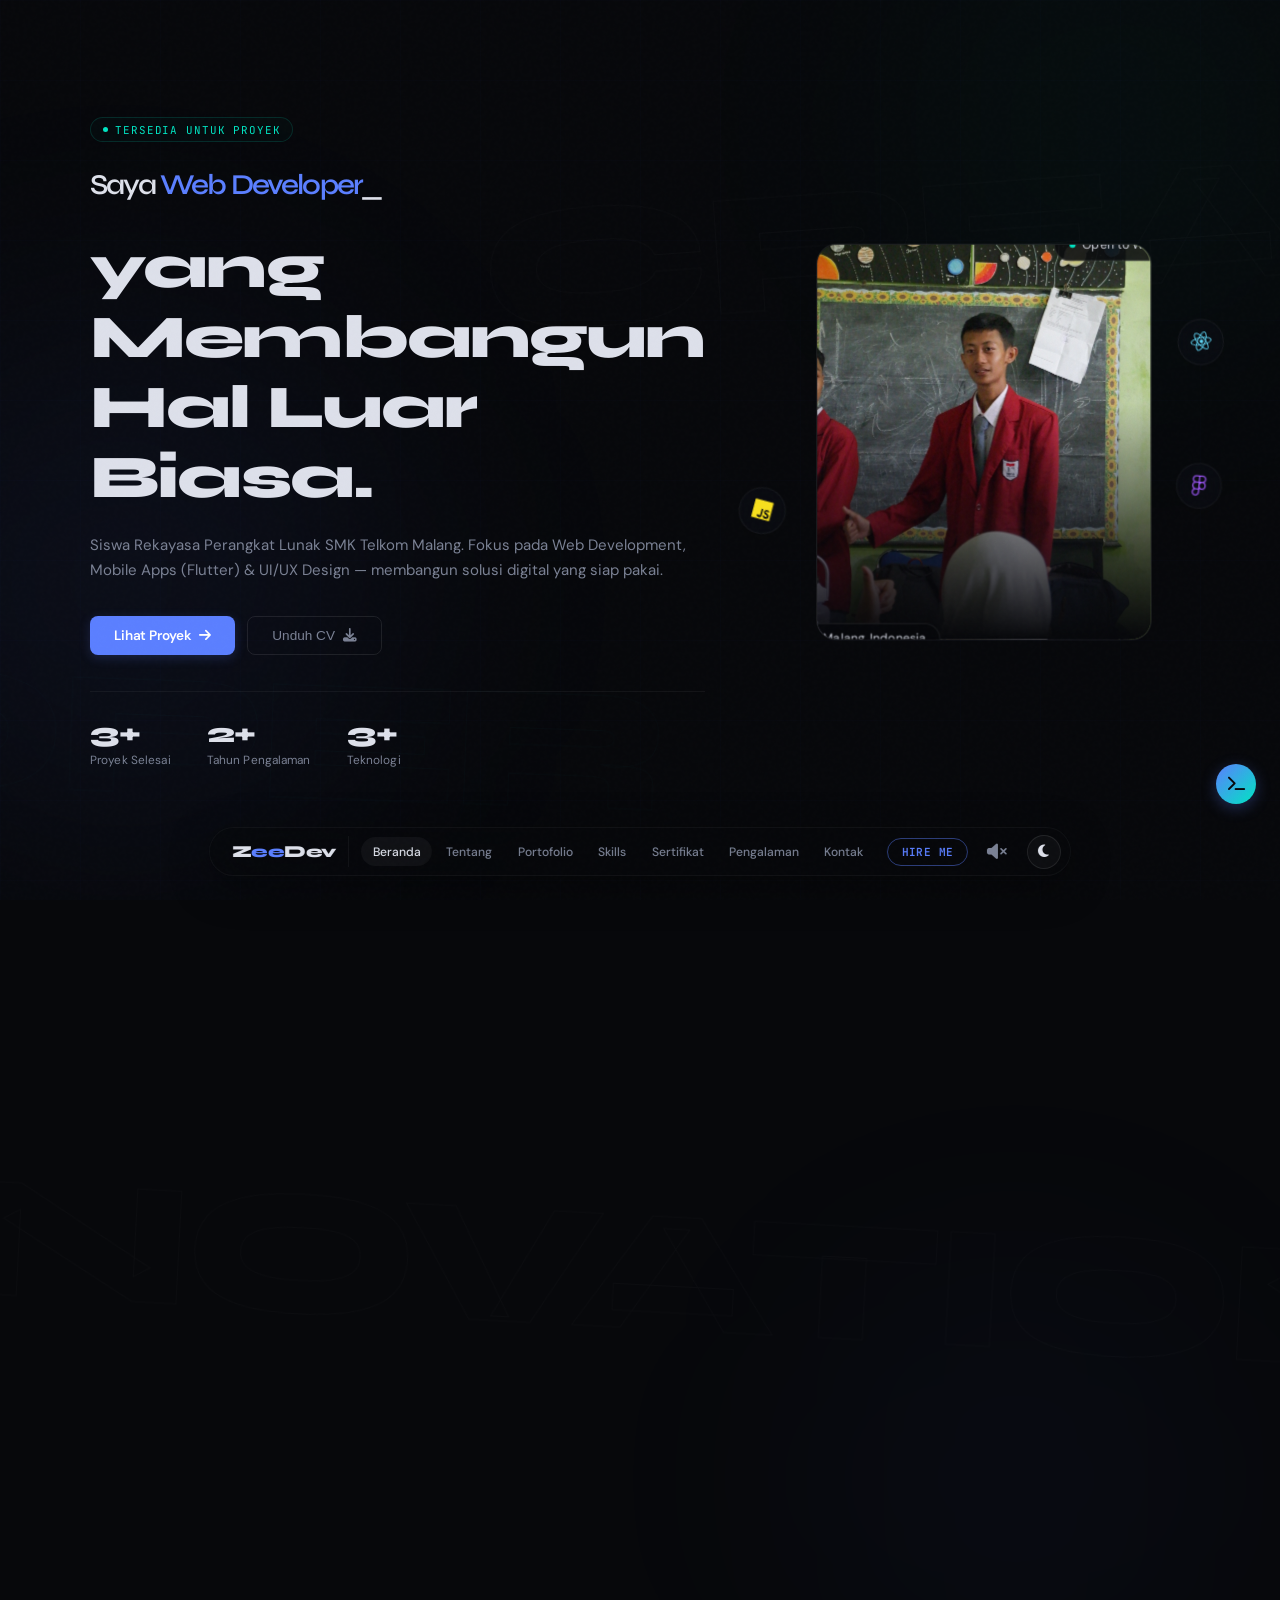
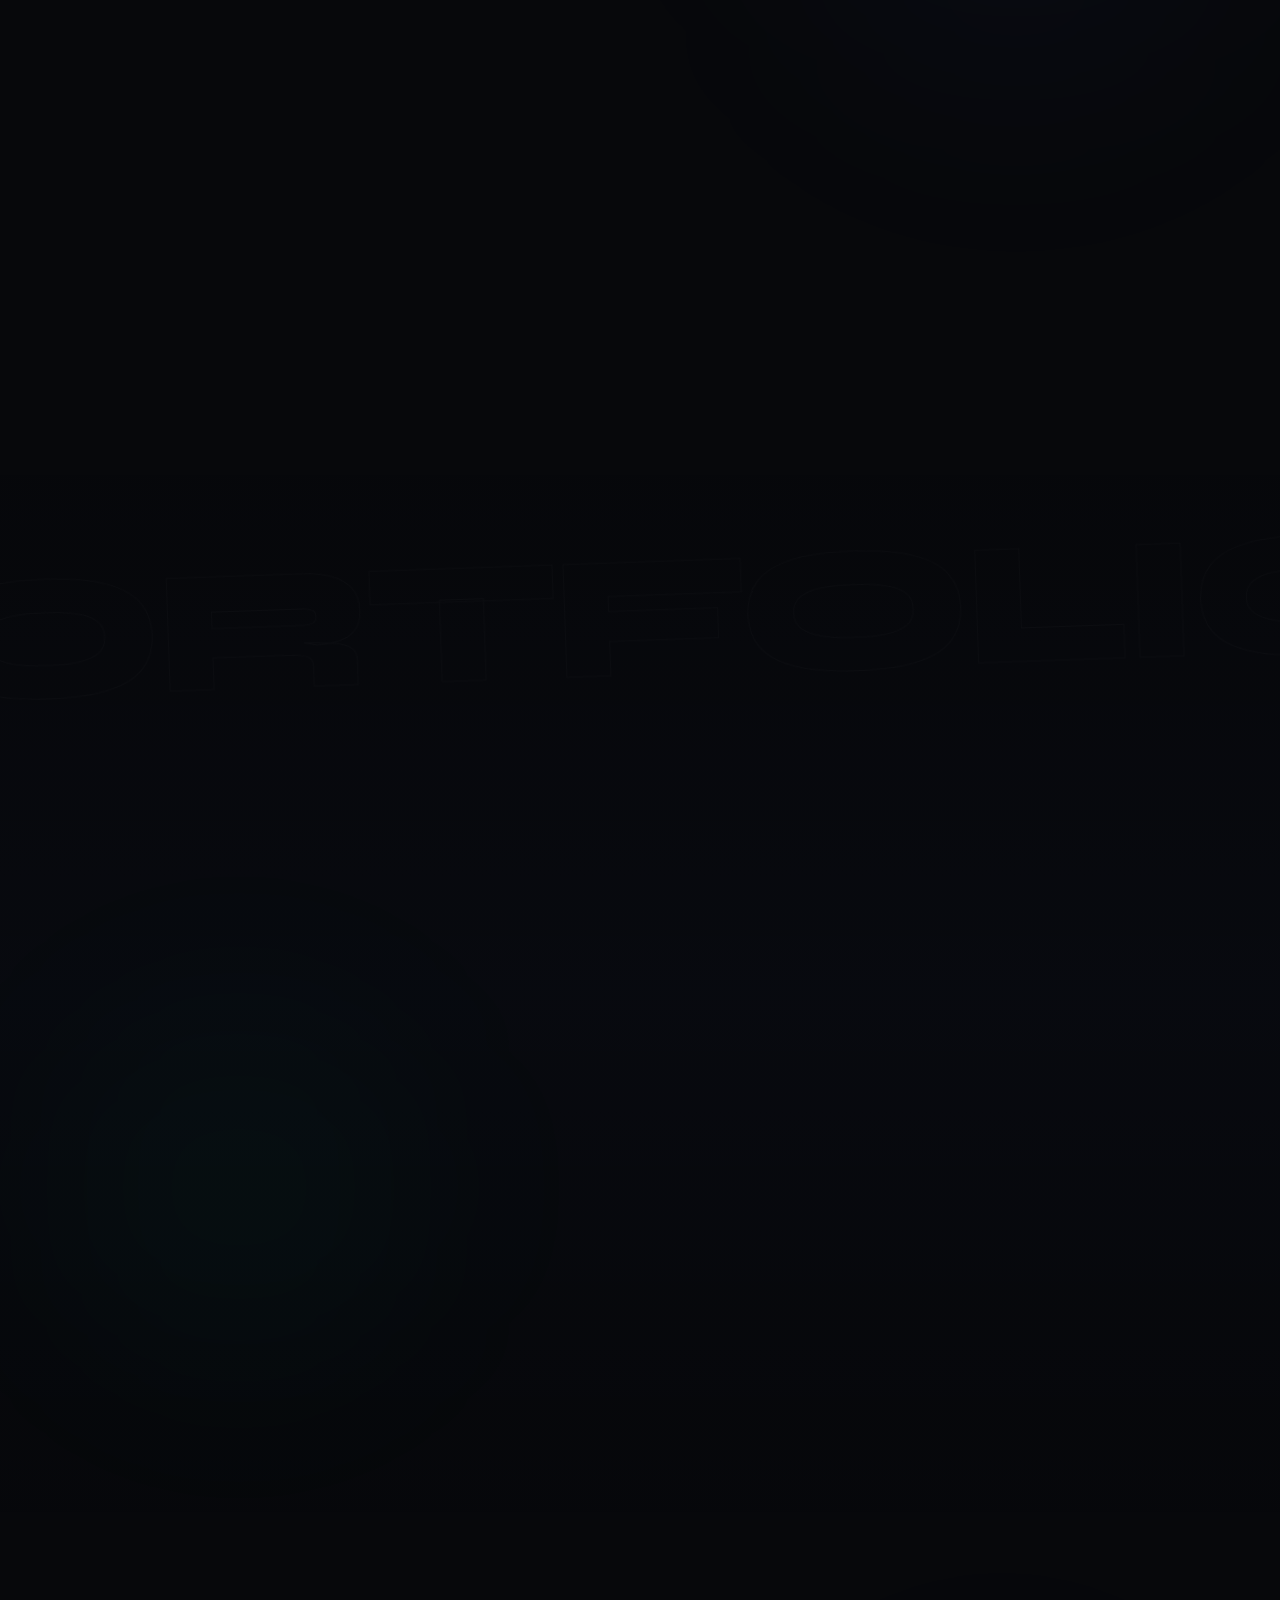
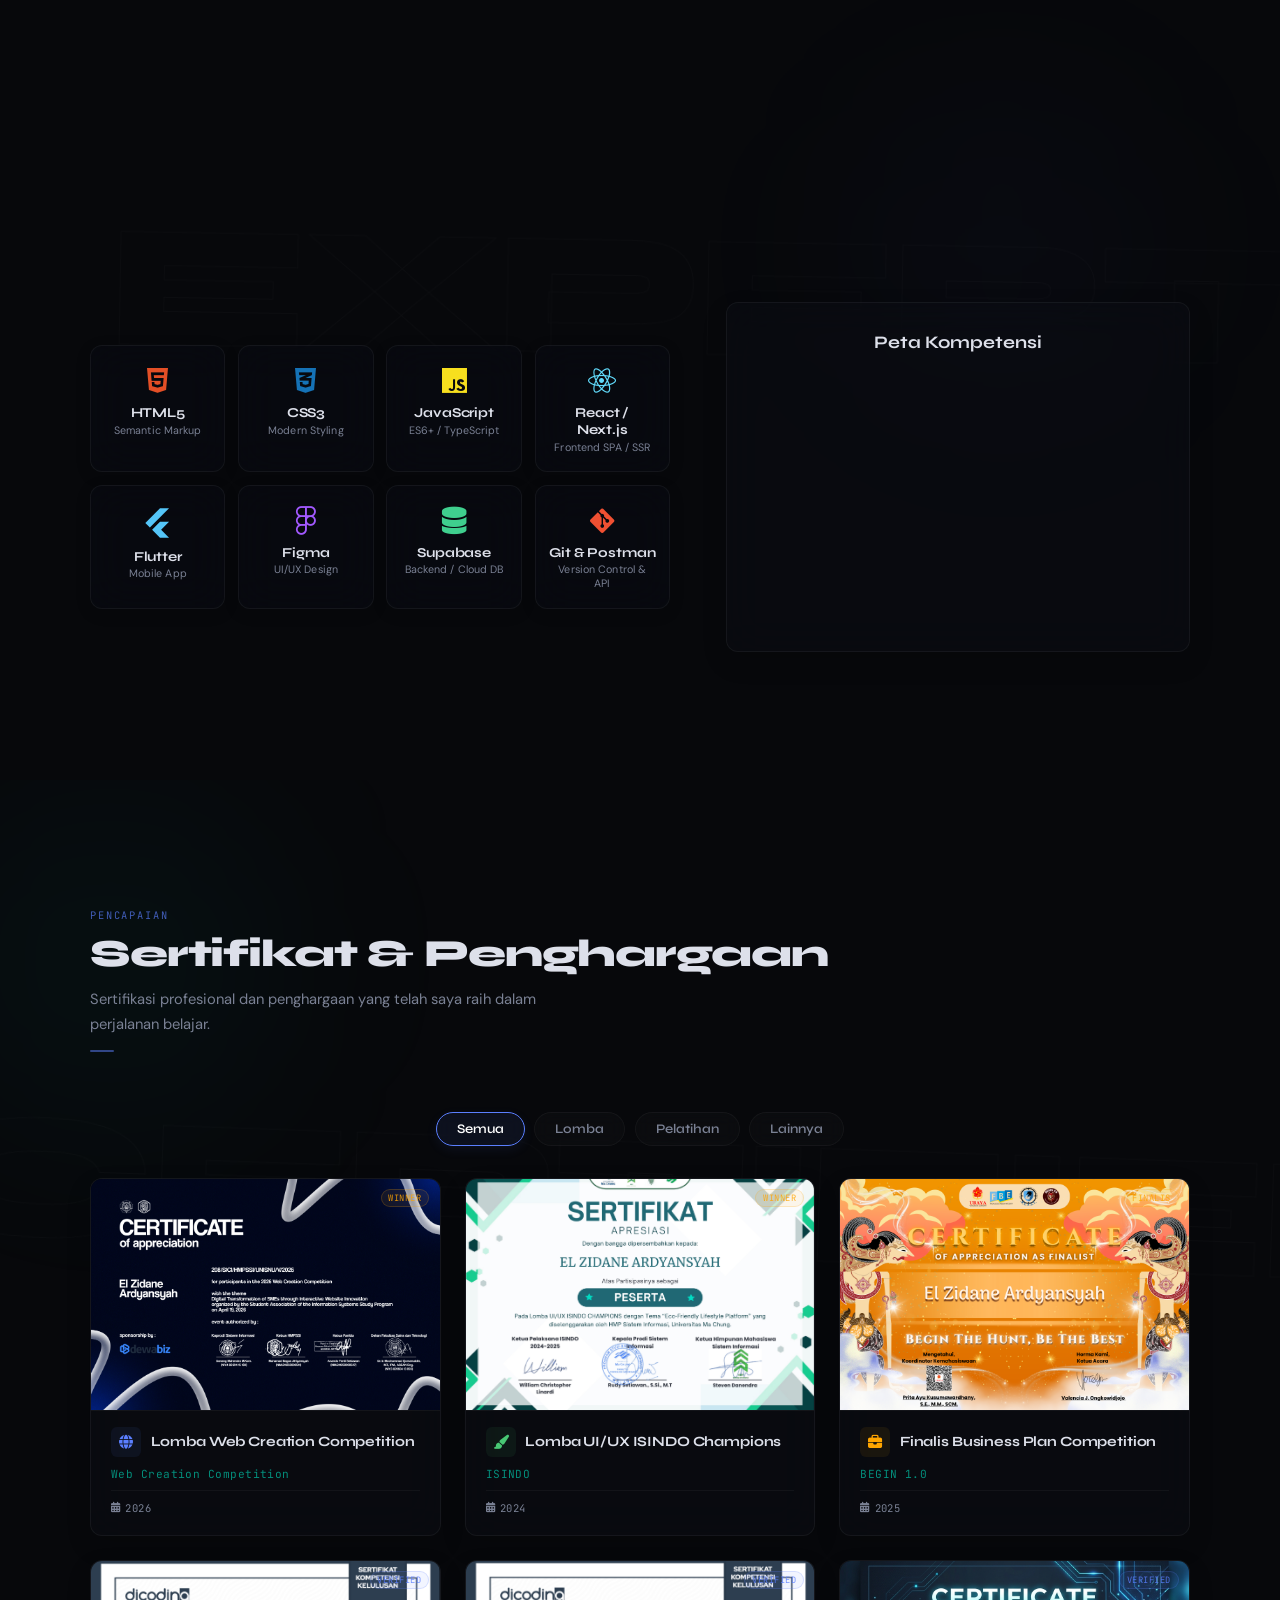
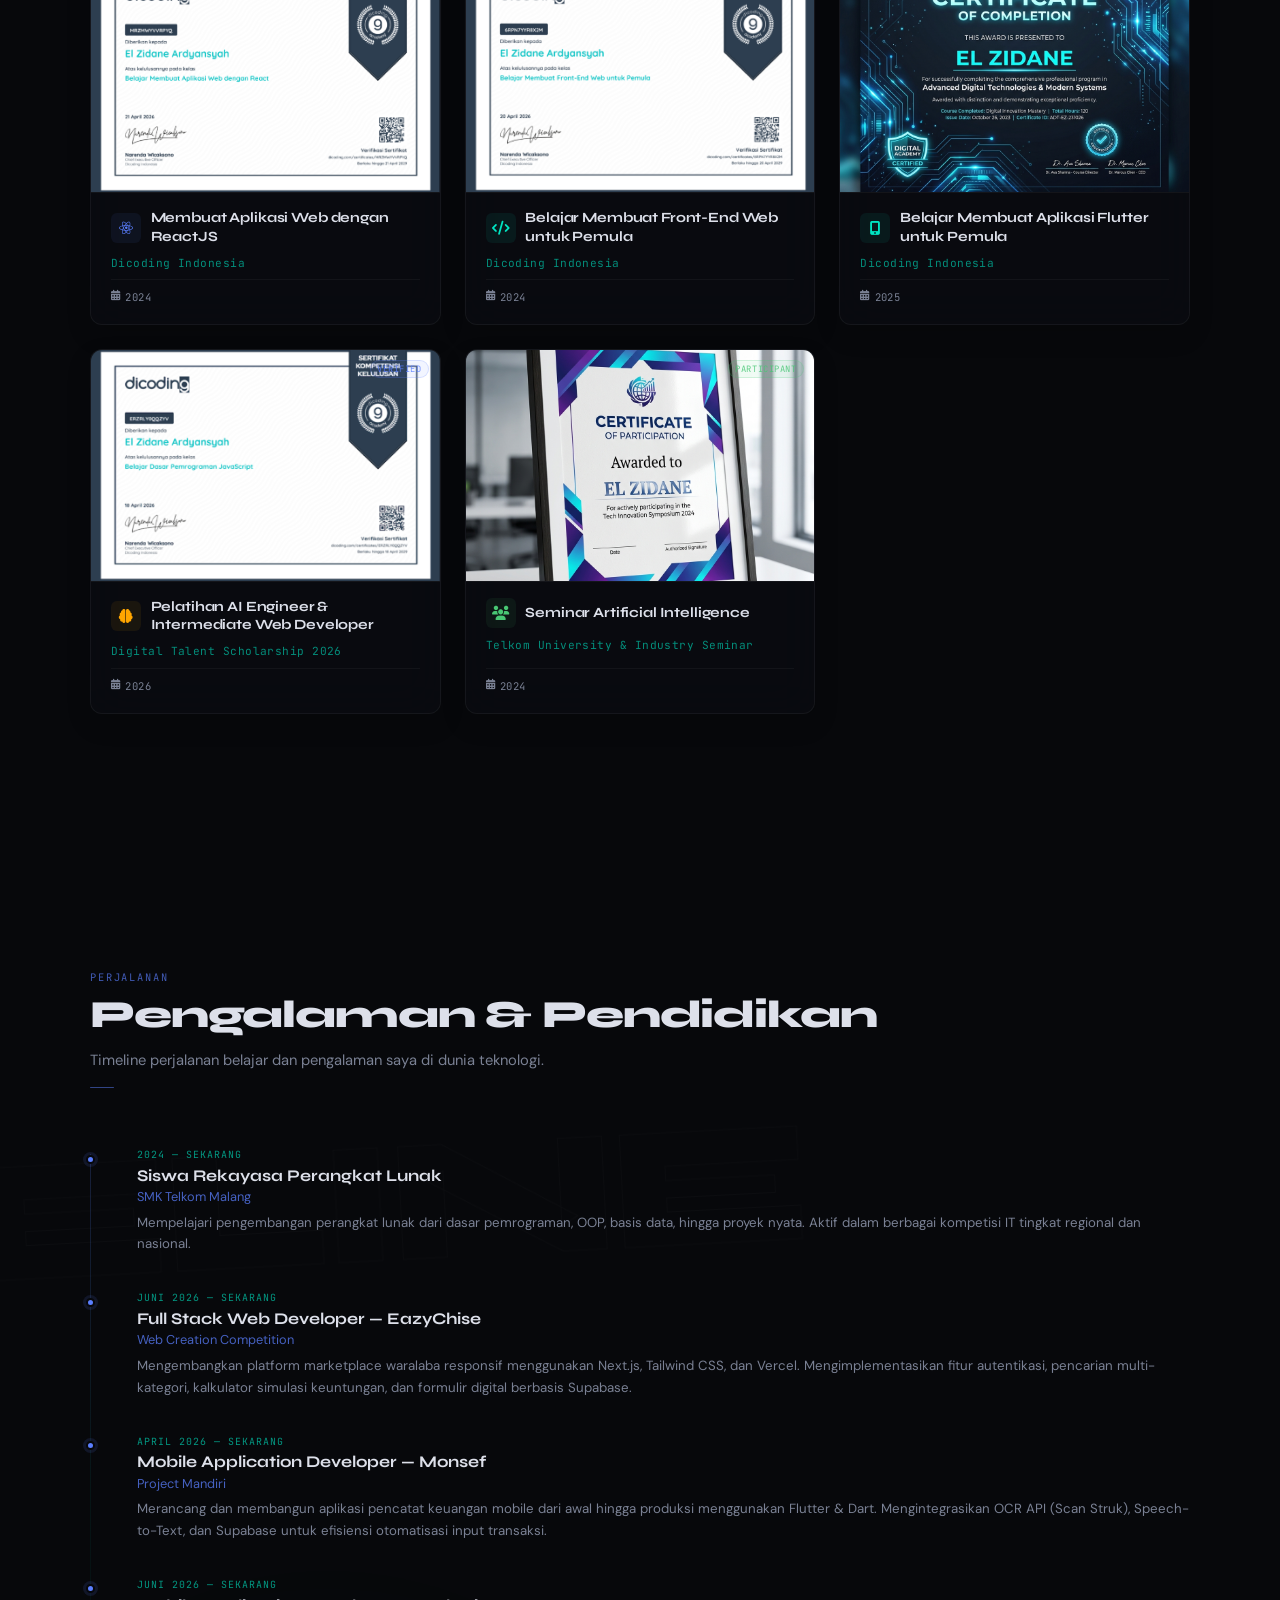
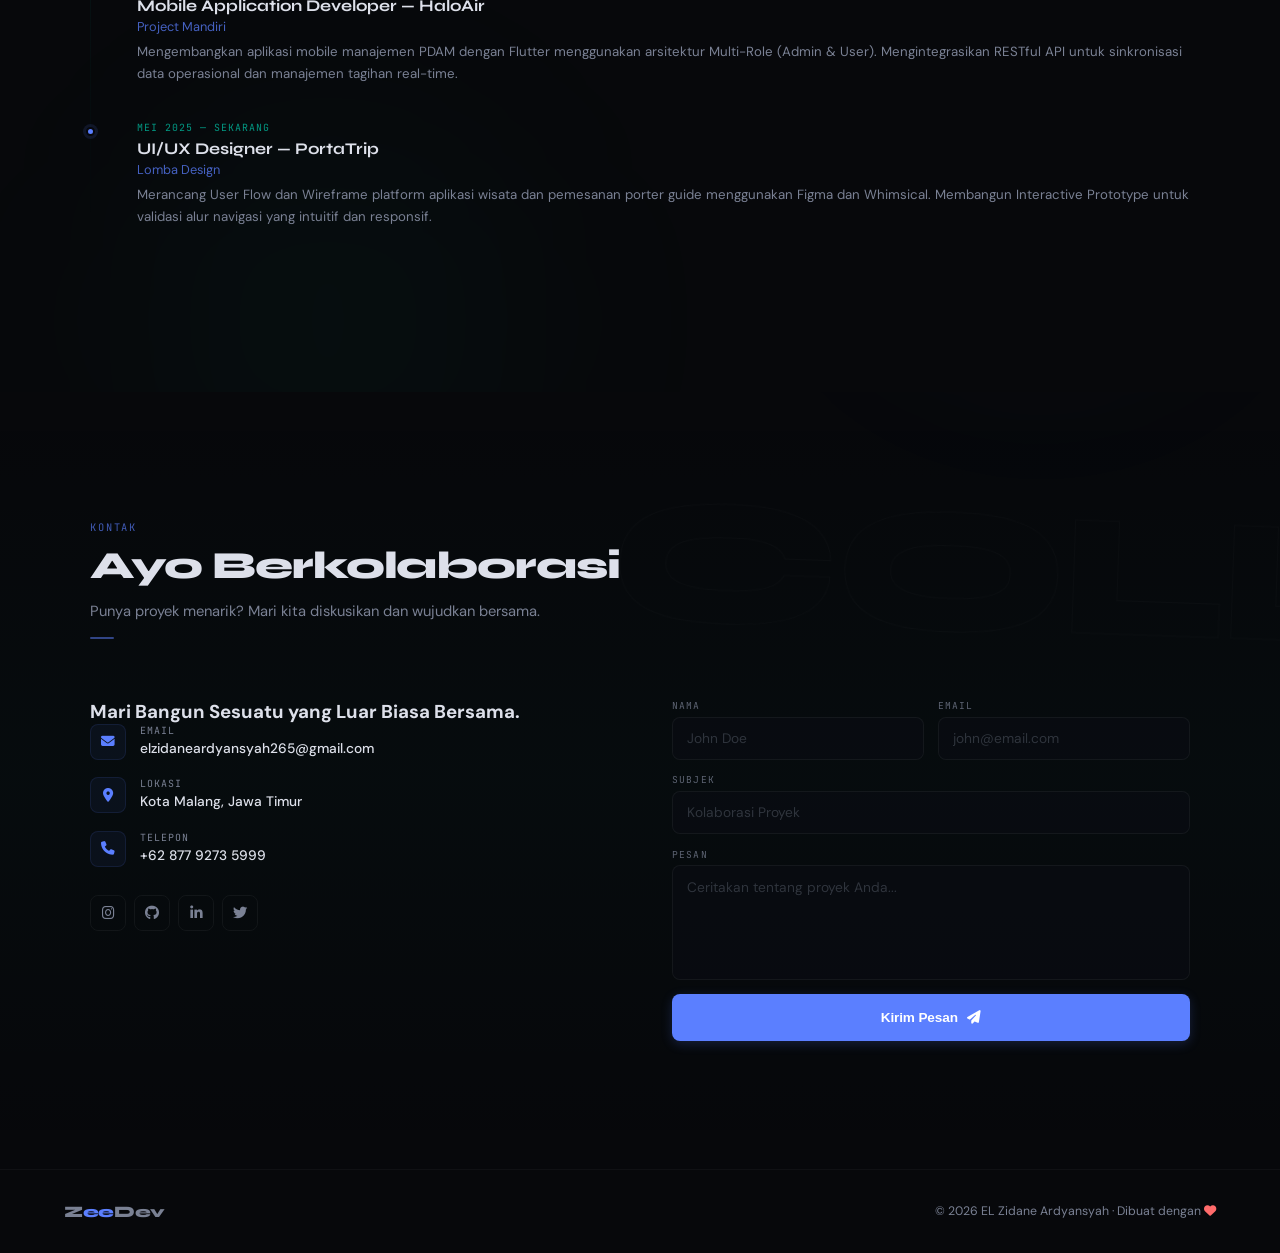
==== index.html @ 1e648682 "update lur" ====
<!DOCTYPE html>
<html lang="id">
<head>
    <meta charset="UTF-8">
    <meta name="viewport" content="width=device-width, initial-scale=1.0">
    <title>ZeeDev | EL Zidane Ardyansyah</title>
    <meta name="description" content="Portfolio EL Zidane Ardyansyah — Web Developer, Mobile Developer & UI/UX Designer dari Malang. Spesialis Next.js, Flutter, dan Supabase.">
    <link href="https://fonts.googleapis.com/css2?family=Syne:wght@400;500;600;700;800&family=DM+Sans:wght@300;400;500&family=JetBrains+Mono:wght@400;500&display=swap" rel="stylesheet">
    <link rel="stylesheet" href="https://cdnjs.cloudflare.com/ajax/libs/font-awesome/6.4.0/css/all.min.css">
    <link rel="stylesheet" href="style.css">
</head>
<body>

    <!-- SCROLL PROGRESS -->
    <div id="scroll-progress"></div>

    <!-- GRID BG -->
    <div class="grid-bg"></div>

    <!-- ─── SPLASH ─────────────────────────────────────────────── -->
    <div id="splash">
        <div class="splash-logo">ZeeDev</div>
        <div class="splash-bar-track"><div class="splash-bar-fill" id="splash-fill"></div></div>
        <div class="splash-label" id="splash-label">MEMUAT PORTOFOLIO...</div>
    </div>

    <!-- ─── MOBILE NAV ─────────────────────────────────────────── -->
    <div id="mobile-nav">
        <button id="mobile-close"><i class="fas fa-times"></i></button>
        <a href="#home" class="mobile-link">Beranda</a>
        <a href="#about" class="mobile-link">Tentang</a>
        <a href="#portfolio" class="mobile-link">Portofolio</a>
        <a href="#skills" class="mobile-link">Skills</a>
        <a href="#certificates" class="mobile-link">Sertifikat</a>
        <a href="#experience" class="mobile-link">Pengalaman</a>
        <a href="#contact" class="mobile-link">Kontak</a>
    </div>

    <!-- ─── NAV ───────────────────────────────────────────────── -->
    <nav id="nav">
        <div class="nav-logo">Z<span>ee</span>Dev</div>
        <div class="nav-links">
            <a href="#home">Beranda</a>
            <a href="#about">Tentang</a>
            <a href="#portfolio">Portofolio</a>
            <a href="#skills">Skills</a>
            <a href="#certificates">Sertifikat</a>
            <a href="#experience">Pengalaman</a>
            <a href="#contact">Kontak</a>
        </div>
        <a href="#contact" class="nav-cta">HIRE ME</a>
        <button id="audio-toggle" title="Toggle Sound (Mute/Unmute)"><i class="fas fa-volume-mute"></i></button>
        <button id="theme-toggle" title="Toggle theme"><i class="fas fa-moon"></i></button>
        <button class="hamburger" id="hamburger"><i class="fas fa-bars"></i></button>
    </nav>

    <!-- ─── HERO ──────────────────────────────────────────────── -->
    <section id="home">
        <!-- 3D Canvas -->
        <canvas id="three-canvas"></canvas>

        <!-- Parallax Background Typography -->
        <div class="bg-text-parallax" data-parallax data-parallax-dir="x" data-speed="-0.15" data-rotate="-4" style="top: 15%; left: 5%;">CREATIVE</div>
        <div class="bg-text-parallax" data-parallax data-parallax-dir="x" data-speed="0.2" data-rotate="2" style="bottom: 10%; right: 5%; -webkit-text-stroke: 1px rgba(0, 229, 195, 0.02); text-stroke: 1px rgba(0, 229, 195, 0.02);">DEVELOPER</div>

        <div class="hero-orb orb-1" data-parallax data-speed="-0.15"></div>
        <div class="hero-orb orb-2" data-parallax data-speed="0.2"></div>
        <div class="hero-inner">
            <div class="hero-left">
                <div class="hero-tag fade-in">
                    <span class="hero-tag-dot"></span>
                    TERSEDIA UNTUK PROYEK
                </div>
                <h1 class="hero-h1 fade-in" style="transition-delay:0.1s">
                    <span class="hero-type-wrap">
                        Saya <span class="line-accent" id="typewriter">Web Developer</span><span class="cursor-blink">_</span>
                    </span>
                    yang Membangun<br>
                    Hal Luar Biasa.
                </h1>
                <p class="hero-sub fade-in" style="transition-delay:0.2s">
                    Siswa Rekayasa Perangkat Lunak SMK Telkom Malang. Fokus pada Web Development, Mobile Apps (Flutter) &amp; UI/UX Design — membangun solusi digital yang siap pakai.
                </p>
                <div class="hero-btns fade-in" style="transition-delay:0.3s">
                    <a href="#portfolio" class="btn-primary">Lihat Proyek <i class="fas fa-arrow-right"></i></a>
                    <button class="btn-ghost" id="btn-cv">Unduh CV <i class="fas fa-download"></i></button>
                </div>
                <div class="hero-stats fade-in" style="transition-delay:0.4s">
                    <div>
                        <div class="stat-num countup" data-target="4">0</div>
                        <div class="stat-label">Proyek Selesai</div>
                    </div>
                    <div>
                        <div class="stat-num countup" data-target="2">0</div>
                        <div class="stat-label">Tahun Pengalaman</div>
                    </div>
                    <div>
                        <div class="stat-num countup" data-target="10">0</div>
                        <div class="stat-label">Teknologi</div>
                    </div>
                </div>
            </div>
            <div class="hero-image-side fade-in-r" style="transition-delay:0.2s">
                <div class="hero-img-frame">
                    <img src="asset/zidan.JPG" alt="EL Zidane Ardyansyah">
                    <div class="hero-badge badge-top">
                        <span class="badge-dot"></span>
                        <span>Open to Work</span>
                    </div>
                    <div class="hero-badge badge-bottom">
                        <i class="fas fa-map-marker-alt" style="color:var(--accent);font-size:0.75rem;"></i>
                        <span>Malang, Indonesia</span>
                    </div>
                </div>
                <div class="floating-tech ft-1"><div class="float-inner" style="animation-delay: 0s;"><i class="fab fa-react" style="color:#61dafb"></i></div></div>
                <div class="floating-tech ft-2"><div class="float-inner" style="animation-delay: 1.2s;"><i class="fab fa-js" style="color:#f7df1e"></i></div></div>
                <div class="floating-tech ft-3"><div class="float-inner" style="animation-delay: 2.4s;"><i class="fab fa-figma" style="color:#a259ff"></i></div></div>
            </div>
        </div>
    </section>

    <!-- ─── ABOUT ─────────────────────────────────────────────── -->
    <section id="about" style="position: relative; overflow: hidden;">
        <!-- Parallax Background Elements -->
        <div class="bg-text-parallax" data-parallax data-parallax-dir="x" data-speed="0.15" data-rotate="3" style="top: 25%; left: -5%;">INNOVATION</div>
        <div class="hero-orb" data-parallax data-speed="-0.12" style="width:400px; height:400px; background:rgba(91,127,255,0.04); top: 15%; right: 5%; filter:blur(130px); position:absolute; z-index:-1; border-radius:50%;"></div>

        <div class="section-inner">
            <div class="about-grid">
                <div class="fade-in-l">
                    <div class="about-img-wrap">
                        <img src="asset/foto1.jpg" alt="About Me">
                        <div class="about-img-overlay"></div>
                        <div class="available-badge">
                            <span class="badge-dot"></span>
                            <span>Tersedia untuk Proyek</span>
                        </div>
                    </div>
                </div>
                <div class="fade-in-r">
                    <div class="section-eyebrow">TENTANG SAYA</div>
                    <h2 class="section-h2">Halo, Saya<br><span style="color:var(--accent)">EL Zidane</span> Ardyansyah</h2>
                    <div class="divider" style="margin-bottom:1.5rem"></div>
                    <div class="about-text">
                        <p>Siswa Rekayasa Perangkat Lunak di SMK Telkom Malang yang berfokus pada pengembangan produk digital. Saya menguasai pengembangan fullstack menggunakan Next.js, Flutter, dan backend cloud modern dengan Supabase.</p>
                        <p>Berpengalaman merancang sistem dengan keamanan autentikasi, manajemen data multi-akses, dan integrasi API yang optimal — untuk menghadirkan solusi teknologi yang siap pakai dan berdampak nyata.</p>
                    </div>
                    <div class="skills-progress">
                        <div class="progress-item">
                            <div class="progress-header"><span>Pengembangan Web</span><span style="color:var(--accent)">80%</span></div>
                            <div class="progress-track"><div class="progress-fill" data-width="80"></div></div>
                        </div>
                        <div class="progress-item">
                            <div class="progress-header"><span>Desain UI/UX</span><span style="color:var(--accent)">85%</span></div>
                            <div class="progress-track"><div class="progress-fill" data-width="85"></div></div>
                        </div>
                        <div class="progress-item">
                            <div class="progress-header"><span>Pengembangan Mobile</span><span style="color:var(--accent)">90%</span></div>
                            <div class="progress-track"><div class="progress-fill" data-width="90"></div></div>
                        </div>
                    </div>
                    <a href="#contact" class="btn-primary" style="display:inline-flex;margin-top:0.5rem">
                        Hubungi Saya <i class="fas fa-paper-plane"></i>
                    </a>
                </div>
            </div>

            <!-- GitHub Stats Widget -->
            <div class="about-github fade-in" style="transition-delay:0.3s;">
                <h3 class="github-title">Aktivitas GitHub</h3>
                <div class="github-cards-wrap">
                    <div class="github-card-item">
                        <img id="github-stats-card" src="https://github-readme-stats.vercel.app/api?username=elzidane&show_icons=true&theme=dark&bg_color=0c0e16&title_color=5b7fff&icon_color=00e5c3&text_color=dde0ea&hide_border=true" alt="GitHub Stats">
                    </div>
                    <div class="github-card-item">
                        <img id="github-langs-card" src="https://github-readme-stats.vercel.app/api/top-langs/?username=elzidane&layout=compact&theme=dark&bg_color=0c0e16&title_color=5b7fff&text_color=dde0ea&hide_border=true" alt="GitHub Top Languages">
                    </div>
                </div>
            </div>
        </div>
    </section>

    <!-- ─── PORTFOLIO ─────────────────────────────────────────── -->
    <section id="portfolio" style="position: relative; overflow: hidden; background: linear-gradient(to bottom, transparent, rgba(91,127,255,0.02), transparent);">
        <!-- Parallax Background Elements -->
        <div class="bg-text-parallax" data-parallax data-parallax-dir="x" data-speed="-0.18" data-rotate="-2" style="top: 10%; right: -2%;">PORTFOLIO</div>
        <div class="hero-orb" data-parallax data-speed="0.15" style="width:350px; height:350px; background:rgba(0,229,195,0.03); bottom: 10%; left: 5%; filter:blur(110px); position:absolute; z-index:-1; border-radius:50%;"></div>

        <div class="section-inner">
            <div class="section-header fade-in">
                <div class="section-eyebrow">PORTOFOLIO</div>
                <h2 class="section-h2">Proyek Unggulan</h2>
                <p class="section-sub">Pameran karya dan proyek terbaru saya di berbagai domain teknologi.</p>
                <div class="divider"></div>
            </div>
            <div class="projects-grid">
                <!-- Card 1 — EazyChise -->
                <div class="project-card tilt-card fade-in" style="transition-delay:0.1s" data-modal-id="0">
                    <div class="card-glare"></div>
                    <div class="project-img">
                        <img src="asset/Screenshot 2025-03-30 002433.png" alt="EazyChise" class="parallax-img">
                        <div class="project-img-overlay">
                            <a href="#" target="_blank" class="project-link-btn"><i class="fas fa-external-link-alt"></i></a>
                        </div>
                        <div class="project-tag">WEB</div>
                    </div>
                    <div class="project-body">
                        <h3>EazyChise</h3>
                        <p>Platform marketplace waralaba responsif dengan autentikasi, pencarian multi-kategori, dan kalkulator simulasi keuntungan bisnis.</p>
                        <div class="tech-pills">
                            <span class="tech-pill">Next.js</span>
                            <span class="tech-pill">TypeScript</span>
                            <span class="tech-pill">Supabase</span>
                            <span class="tech-pill">Vercel</span>
                        </div>
                    </div>
                </div>
                <!-- Card 2 — Monsef -->
                <div class="project-card tilt-card fade-in" style="transition-delay:0.2s" data-modal-id="1">
                    <div class="card-glare"></div>
                    <div class="project-img">
                        <img src="asset/UIUX PETSHOP MOBILE APP.png" alt="Monsef" class="parallax-img">
                        <div class="project-img-overlay">
                            <a href="#" target="_blank" class="project-link-btn"><i class="fas fa-external-link-alt"></i></a>
                        </div>
                        <div class="project-tag">MOBILE</div>
                    </div>
                    <div class="project-body">
                        <h3>Monsef — Pencatat Keuangan</h3>
                        <p>Aplikasi keuangan mobile dengan scan struk (OCR), Speech-to-Text, dan sinkronisasi cloud real-time via Supabase.</p>
                        <div class="tech-pills">
                            <span class="tech-pill">Flutter</span>
                            <span class="tech-pill">Dart</span>
                            <span class="tech-pill">Supabase</span>
                            <span class="tech-pill">OCR API</span>
                        </div>
                    </div>
                </div>
                <!-- Card 3 — HaloAir -->
                <div class="project-card tilt-card fade-in" style="transition-delay:0.3s" data-modal-id="2">
                    <div class="card-glare"></div>
                    <div class="project-img">
                        <img src="asset/webkunjungan1.png" alt="HaloAir" class="parallax-img">
                        <div class="project-img-overlay">
                            <a href="#" target="_blank" class="project-link-btn"><i class="fas fa-external-link-alt"></i></a>
                        </div>
                        <div class="project-tag">MOBILE</div>
                    </div>
                    <div class="project-body">
                        <h3>HaloAir — Manajemen PDAM</h3>
                        <p>Aplikasi manajemen PDAM multi-role (Admin &amp; User) dengan sinkronisasi data tagihan real-time via RESTful API.</p>
                        <div class="tech-pills">
                            <span class="tech-pill">Flutter</span>
                            <span class="tech-pill">Dart</span>
                            <span class="tech-pill">REST API</span>
                        </div>
                    </div>
                </div>
                <!-- Card 4 — PortaTrip -->
                <div class="project-card tilt-card fade-in" style="transition-delay:0.4s" data-modal-id="3">
                    <div class="card-glare"></div>
                    <div class="project-img">
                        <img src="asset/Dashboard Situ.png" alt="PortaTrip" class="parallax-img">
                        <div class="project-img-overlay">
                            <a href="#" target="_blank" class="project-link-btn"><i class="fas fa-external-link-alt"></i></a>
                        </div>
                        <div class="project-tag">UI/UX</div>
                    </div>
                    <div class="project-body">
                        <h3>PortaTrip — UI/UX Design</h3>
                        <p>Desain UI/UX platform wisata dan pemesanan porter guide — dari user flow, wireframe hingga interactive prototype di Figma.</p>
                        <div class="tech-pills">
                            <span class="tech-pill">Figma</span>
                            <span class="tech-pill">Whimsical</span>
                            <span class="tech-pill">Prototyping</span>
                        </div>
                    </div>
                </div>
            </div>
        </div>
    </section>

    <!-- ─── SKILLS ────────────────────────────────────────────── -->
    <section id="skills" style="position: relative; overflow: hidden;">
        <!-- Parallax Background Elements -->
        <div class="bg-text-parallax" data-parallax data-parallax-dir="x" data-speed="0.12" data-rotate="1" style="top: 30%; left: 5%;">EXPERTISE</div>
        <div class="hero-orb" data-parallax data-speed="-0.1" style="width:300px; height:300px; background:rgba(91,127,255,0.03); top: 20%; right: 10%; filter:blur(100px); position:absolute; z-index:-1; border-radius:50%;"></div>

        <div class="section-inner">
            <div class="section-header fade-in">
                <div class="section-eyebrow">TECH STACK</div>
                <h2 class="section-h2">Teknologi yang Saya Kuasai</h2>
                <p class="section-sub">Tools dan teknologi yang saya gunakan sehari-hari untuk membangun produk digital.</p>
                <div class="divider"></div>
            </div>
            <div class="skills-layout">
                <div class="skills-left">
                    <div class="skills-grid">
                        <div class="skill-card fade-in" style="transition-delay:0.05s">
                            <div class="card-glare"></div>
                            <div class="skill-icon"><i class="fab fa-html5" style="color:#e34f26"></i></div>
                            <div class="skill-name">HTML5</div>
                            <div class="skill-desc">Semantic Markup</div>
                        </div>
                        <div class="skill-card fade-in" style="transition-delay:0.1s">
                            <div class="card-glare"></div>
                            <div class="skill-icon"><i class="fab fa-css3-alt" style="color:#1572b6"></i></div>
                            <div class="skill-name">CSS3</div>
                            <div class="skill-desc">Modern Styling</div>
                        </div>
                        <div class="skill-card fade-in" style="transition-delay:0.15s">
                            <div class="card-glare"></div>
                            <div class="skill-icon"><i class="fab fa-js" style="color:#f7df1e"></i></div>
                            <div class="skill-name">JavaScript</div>
                            <div class="skill-desc">ES6+ / TypeScript</div>
                        </div>
                        <div class="skill-card fade-in" style="transition-delay:0.2s">
                            <div class="card-glare"></div>
                            <div class="skill-icon"><i class="fab fa-react" style="color:#61dafb"></i></div>
                            <div class="skill-name">React / Next.js</div>
                            <div class="skill-desc">Frontend SPA / SSR</div>
                        </div>
                        <div class="skill-card fade-in" style="transition-delay:0.25s">
                            <div class="card-glare"></div>
                            <div class="skill-icon" style="color:#54c5f8">
                                <svg xmlns="http://www.w3.org/2000/svg" width="32" height="32" viewBox="0 0 24 24" fill="currentColor"><path d="M5.9 15.375L2.5 12l11-11h6.775zM13.5 23l-5.925-5.925L13.5 11.15h6.775l-5.925 5.925L20.275 23z"/></svg>
                            </div>
                            <div class="skill-name">Flutter</div>
                            <div class="skill-desc">Mobile App</div>
                        </div>
                        <div class="skill-card fade-in" style="transition-delay:0.3s">
                            <div class="card-glare"></div>
                            <div class="skill-icon"><i class="fab fa-figma" style="color:#a259ff"></i></div>
                            <div class="skill-name">Figma</div>
                            <div class="skill-desc">UI/UX Design</div>
                        </div>
                        <div class="skill-card fade-in" style="transition-delay:0.35s">
                            <div class="card-glare"></div>
                            <div class="skill-icon" style="color:#3fcf8e">
                                <i class="fas fa-database"></i>
                            </div>
                            <div class="skill-name">Supabase</div>
                            <div class="skill-desc">Backend / Cloud DB</div>
                        </div>
                        <div class="skill-card fade-in" style="transition-delay:0.4s">
                            <div class="card-glare"></div>
                            <div class="skill-icon"><i class="fab fa-git-alt" style="color:#f05032"></i></div>
                            <div class="skill-name">Git &amp; Postman</div>
                            <div class="skill-desc">Version Control &amp; API</div>
                        </div>
                    </div>
                </div>
                <div class="skills-right fade-in" style="transition-delay:0.45s">
                    <div class="skills-chart-card">
                        <h3>Peta Kompetensi</h3>
                        <div class="skills-chart-wrapper">
                            <canvas id="skills-radar-chart"></canvas>
                        </div>
                    </div>
                </div>
            </div>
        </div>
    </section>

    <!-- ─── CERTIFICATES ───────────────────────────────────────── -->
    <section id="certificates" style="position:relative; overflow:hidden;">
        <div class="bg-text-parallax" data-parallax data-parallax-dir="x" data-speed="0.15" data-rotate="2" style="top: 20%; right: 3%;">CERTIFIED</div>
        <div class="hero-orb" data-parallax data-speed="-0.1" style="width:350px; height:350px; background:rgba(0,229,195,0.04); top:10%; left:-5%; filter:blur(100px); position:absolute; z-index:-1; border-radius:50%;"></div>

        <div class="section-inner">
            <div class="section-header fade-in">
                <div class="section-eyebrow">PENCAPAIAN</div>
                <h2 class="section-h2">Sertifikat &amp; Penghargaan</h2>
                <p class="section-sub">Sertifikasi profesional dan penghargaan yang telah saya raih dalam perjalanan belajar.</p>
                <div class="divider"></div>
            </div>
            <!-- Category Filters -->
            <div class="cert-filters fade-in" style="transition-delay:0.02s">
                <button class="cert-filter-btn active" data-filter="all">Semua</button>
                <button class="cert-filter-btn" data-filter="lomba">Lomba</button>
                <button class="cert-filter-btn" data-filter="pelatihan">Pelatihan</button>
                <button class="cert-filter-btn" data-filter="lainnya">Lainnya</button>
            </div>

            <div class="cert-grid">
                <!-- Lomba 1 — WebCreation 2026 -->
                <div class="cert-card fade-in" data-category="lomba" style="transition-delay:0.05s">
                    <div class="cert-badge">WINNER</div>
                    <div class="cert-img-wrap">
                        <img src="asset/sertif/lomba3.png" alt="Lomba WebCreation Competition 2026" class="cert-img">
                        <div class="cert-img-overlay">
                            <span class="cert-view-btn"><i class="fas fa-search-plus"></i> LIHAT DETAIL</span>
                        </div>
                    </div>
                    <div class="cert-body">
                        <div class="cert-header">
                            <div class="cert-icon blue"><i class="fas fa-globe"></i></div>
                            <h3 class="cert-name">Lomba Web Creation Competition</h3>
                        </div>
                        <div class="cert-issuer">Web Creation Competition</div>
                        <div class="cert-footer">
                            <span class="cert-date"><i class="fas fa-calendar-alt"></i> 2026</span>
                        </div>
                    </div>
                </div>

                <!-- Lomba 2 — UI/UX ISINDO -->
                <div class="cert-card fade-in" data-category="lomba" style="transition-delay:0.1s">
                    <div class="cert-badge">WINNER</div>
                    <div class="cert-img-wrap">
                        <img src="asset/sertif/lomba2.png" alt="Lomba UI/UX ISINDO Champions 2024" class="cert-img">
                        <div class="cert-img-overlay">
                            <span class="cert-view-btn"><i class="fas fa-search-plus"></i> LIHAT DETAIL</span>
                        </div>
                    </div>
                    <div class="cert-body">
                        <div class="cert-header">
                            <div class="cert-icon green"><i class="fas fa-paint-brush"></i></div>
                            <h3 class="cert-name">Lomba UI/UX ISINDO Champions</h3>
                        </div>
                        <div class="cert-issuer">ISINDO</div>
                        <div class="cert-footer">
                            <span class="cert-date"><i class="fas fa-calendar-alt"></i> 2024</span>
                        </div>
                    </div>
                </div>

                <!-- Lomba 3 — BusinessPlan Finalist -->
                <div class="cert-card fade-in" data-category="lomba" style="transition-delay:0.15s">
                    <div class="cert-badge">FINALIS</div>
                    <div class="cert-img-wrap">
                        <img src="asset/sertif/lomba1.png" alt="Finalis Business Plan Competition 2025" class="cert-img">
                        <div class="cert-img-overlay">
                            <span class="cert-view-btn"><i class="fas fa-search-plus"></i> LIHAT DETAIL</span>
                        </div>
                    </div>
                    <div class="cert-body">
                        <div class="cert-header">
                            <div class="cert-icon orange"><i class="fas fa-briefcase"></i></div>
                            <h3 class="cert-name">Finalis Business Plan Competition</h3>
                        </div>
                        <div class="cert-issuer">BEGIN 1.0</div>
                        <div class="cert-footer">
                            <span class="cert-date"><i class="fas fa-calendar-alt"></i> 2025</span>
                        </div>
                    </div>
                </div>

                <!-- Pelatihan 1 — React Dicoding -->
                <div class="cert-card fade-in" data-category="pelatihan" style="transition-delay:0.2s">
                    <div class="cert-badge">VERIFIED</div>
                    <div class="cert-img-wrap">
                        <img src="asset/sertif/sertif1.png" alt="Membuat Aplikasi Web dengan ReactJS" class="cert-img">
                        <div class="cert-img-overlay">
                            <span class="cert-view-btn"><i class="fas fa-search-plus"></i> LIHAT DETAIL</span>
                        </div>
                    </div>
                    <div class="cert-body">
                        <div class="cert-header">
                            <div class="cert-icon blue"><i class="fab fa-react"></i></div>
                            <h3 class="cert-name">Membuat Aplikasi Web dengan ReactJS</h3>
                        </div>
                        <div class="cert-issuer">Dicoding Indonesia</div>
                        <div class="cert-footer">
                            <span class="cert-date"><i class="fas fa-calendar-alt"></i> 2024</span>
                        </div>
                    </div>
                </div>

                <!-- Pelatihan 2 — Front-End Dicoding -->
                <div class="cert-card fade-in" data-category="pelatihan" style="transition-delay:0.25s">
                    <div class="cert-badge">VERIFIED</div>
                    <div class="cert-img-wrap">
                        <img src="asset/sertif/sertif2.png" alt="Belajar Membuat Front-End Web untuk Pemula" class="cert-img">
                        <div class="cert-img-overlay">
                            <span class="cert-view-btn"><i class="fas fa-search-plus"></i> LIHAT DETAIL</span>
                        </div>
                    </div>
                    <div class="cert-body">
                        <div class="cert-header">
                            <div class="cert-icon cyan"><i class="fas fa-code"></i></div>
                            <h3 class="cert-name">Belajar Membuat Front-End Web untuk Pemula</h3>
                        </div>
                        <div class="cert-issuer">Dicoding Indonesia</div>
                        <div class="cert-footer">
                            <span class="cert-date"><i class="fas fa-calendar-alt"></i> 2024</span>
                        </div>
                    </div>
                </div>

                <!-- Pelatihan 3 — Flutter Dicoding -->
                <div class="cert-card fade-in" data-category="pelatihan" style="transition-delay:0.3s">
                    <div class="cert-badge">VERIFIED</div>
                    <div class="cert-img-wrap">
                        <img src="asset/cert_pelatihan.png" alt="Belajar Membuat Aplikasi Flutter untuk Pemula" class="cert-img">
                        <div class="cert-img-overlay">
                            <span class="cert-view-btn"><i class="fas fa-search-plus"></i> LIHAT DETAIL</span>
                        </div>
                    </div>
                    <div class="cert-body">
                        <div class="cert-header">
                            <div class="cert-icon cyan"><i class="fas fa-mobile-alt"></i></div>
                            <h3 class="cert-name">Belajar Membuat Aplikasi Flutter untuk Pemula</h3>
                        </div>
                        <div class="cert-issuer">Dicoding Indonesia</div>
                        <div class="cert-footer">
                            <span class="cert-date"><i class="fas fa-calendar-alt"></i> 2025</span>
                        </div>
                    </div>
                </div>

                <!-- Pelatihan 4 — Digital Talent Scholarship -->
                <div class="cert-card fade-in" data-category="pelatihan" style="transition-delay:0.35s">
                    <div class="cert-badge">VERIFIED</div>
                    <div class="cert-img-wrap">
                        <img src="asset/sertif/sertif3.png" alt="AI Engineer & Intermediate Web Developer - Digital Talent Scholarship" class="cert-img">
                        <div class="cert-img-overlay">
                            <span class="cert-view-btn"><i class="fas fa-search-plus"></i> LIHAT DETAIL</span>
                        </div>
                    </div>
                    <div class="cert-body">
                        <div class="cert-header">
                            <div class="cert-icon orange"><i class="fas fa-brain"></i></div>
                            <h3 class="cert-name">Pelatihan AI Engineer &amp; Intermediate Web Developer</h3>
                        </div>
                        <div class="cert-issuer">Digital Talent Scholarship 2026</div>
                        <div class="cert-footer">
                            <span class="cert-date"><i class="fas fa-calendar-alt"></i> 2026</span>
                        </div>
                    </div>
                </div>

                <!-- Lainnya — Seminar AI -->
                <div class="cert-card fade-in" data-category="lainnya" style="transition-delay:0.4s">
                    <div class="cert-badge">PARTICIPANT</div>
                    <div class="cert-img-wrap">
                        <img src="asset/cert_lainnya.png" alt="Peserta Seminar Artificial Intelligence" class="cert-img">
                        <div class="cert-img-overlay">
                            <span class="cert-view-btn"><i class="fas fa-search-plus"></i> LIHAT DETAIL</span>
                        </div>
                    </div>
                    <div class="cert-body">
                        <div class="cert-header">
                            <div class="cert-icon green"><i class="fas fa-users"></i></div>
                            <h3 class="cert-name">Seminar Artificial Intelligence</h3>
                        </div>
                        <div class="cert-issuer">Telkom University &amp; Industry Seminar</div>
                        <div class="cert-footer">
                            <span class="cert-date"><i class="fas fa-calendar-alt"></i> 2024</span>
                        </div>
                    </div>
                </div>
            </div>
        </div>
    </section>

    <!-- ─── EXPERIENCE ────────────────────────────────────────── -->
    <section id="experience" style="position: relative; overflow: hidden;">
        <!-- Parallax Background Elements -->
        <div class="bg-text-parallax" data-parallax data-parallax-dir="x" data-speed="-0.15" data-rotate="-3" style="top: 25%; right: 2%;">TIMELINE</div>
        <div class="hero-orb" data-parallax data-speed="0.1" style="width:400px; height:400px; background:rgba(0,229,195,0.03); bottom: 15%; left: 10%; filter:blur(120px); position:absolute; z-index:-1; border-radius:50%;"></div>

        <div class="section-inner">
            <div class="section-header fade-in">
                <div class="section-eyebrow">PERJALANAN</div>
                <h2 class="section-h2">Pengalaman &amp; Pendidikan</h2>
                <p class="section-sub">Timeline perjalanan belajar dan pengalaman saya di dunia teknologi.</p>
                <div class="divider"></div>
            </div>
            <div class="timeline">
                <div class="timeline-item">
                    <div class="timeline-dot"></div>
                    <div class="timeline-date">2024 — SEKARANG</div>
                    <div class="timeline-title">Siswa Rekayasa Perangkat Lunak</div>
                    <div class="timeline-org">SMK Telkom Malang</div>
                    <div class="timeline-desc">Mempelajari pengembangan perangkat lunak dari dasar pemrograman, OOP, basis data, hingga proyek nyata. Aktif dalam berbagai kompetisi IT tingkat regional dan nasional.</div>
                </div>
                <div class="timeline-item">
                    <div class="timeline-dot"></div>
                    <div class="timeline-date">JUNI 2026 — SEKARANG</div>
                    <div class="timeline-title">Full Stack Web Developer — EazyChise</div>
                    <div class="timeline-org">Web Creation Competition</div>
                    <div class="timeline-desc">Mengembangkan platform marketplace waralaba responsif menggunakan Next.js, Tailwind CSS, dan Vercel. Mengimplementasikan fitur autentikasi, pencarian multi-kategori, kalkulator simulasi keuntungan, dan formulir digital berbasis Supabase.</div>
                </div>
                <div class="timeline-item">
                    <div class="timeline-dot"></div>
                    <div class="timeline-date">APRIL 2026 — SEKARANG</div>
                    <div class="timeline-title">Mobile Application Developer — Monsef</div>
                    <div class="timeline-org">Project Mandiri</div>
                    <div class="timeline-desc">Merancang dan membangun aplikasi pencatat keuangan mobile dari awal hingga produksi menggunakan Flutter &amp; Dart. Mengintegrasikan OCR API (Scan Struk), Speech-to-Text, dan Supabase untuk efisiensi otomatisasi input transaksi.</div>
                </div>
                <div class="timeline-item">
                    <div class="timeline-dot"></div>
                    <div class="timeline-date">JUNI 2026 — SEKARANG</div>
                    <div class="timeline-title">Mobile Application Developer — HaloAir</div>
                    <div class="timeline-org">Project Mandiri</div>
                    <div class="timeline-desc">Mengembangkan aplikasi mobile manajemen PDAM dengan Flutter menggunakan arsitektur Multi-Role (Admin &amp; User). Mengintegrasikan RESTful API untuk sinkronisasi data operasional dan manajemen tagihan real-time.</div>
                </div>
                <div class="timeline-item">
                    <div class="timeline-dot"></div>
                    <div class="timeline-date">MEI 2025 — SEKARANG</div>
                    <div class="timeline-title">UI/UX Designer — PortaTrip</div>
                    <div class="timeline-org">Lomba Design</div>
                    <div class="timeline-desc">Merancang User Flow dan Wireframe platform aplikasi wisata dan pemesanan porter guide menggunakan Figma dan Whimsical. Membangun Interactive Prototype untuk validasi alur navigasi yang intuitif dan responsif.</div>
                </div>
            </div>
        </div>
    </section>

    <!-- ─── CONTACT ───────────────────────────────────────────── -->
    <section id="contact" style="position: relative; overflow: hidden; background: linear-gradient(to bottom, transparent, rgba(0,229,195,0.02), transparent);">
        <!-- Parallax Background Elements -->
        <div class="bg-text-parallax" data-parallax data-parallax-dir="x" data-speed="0.16" data-rotate="2" style="top: 15%; left: -2%;">COLLABORATE</div>
        <div class="hero-orb" data-parallax data-speed="-0.12" style="width:350px; height:350px; background:rgba(91,127,255,0.04); top: 10%; right: 5%; filter:blur(100px); position:absolute; z-index:-1; border-radius:50%;"></div>

        <div class="section-inner">
            <div class="section-header fade-in">
                <div class="section-eyebrow">KONTAK</div>
                <h2 class="section-h2">Ayo Berkolaborasi</h2>
                <p class="section-sub">Punya proyek menarik? Mari kita diskusikan dan wujudkan bersama.</p>
                <div class="divider"></div>
            </div>
            <div class="contact-grid">
                <div class="fade-in-l">
                    <h3>Mari Bangun Sesuatu yang Luar Biasa Bersama.</h3>
                    <div class="contact-items">
                        <div class="contact-item">
                            <div class="ci-icon"><i class="fas fa-envelope"></i></div>
                            <div>
                                <div class="ci-label">EMAIL</div>
                                <div class="ci-val">elzidaneardyansyah265@gmail.com</div>
                            </div>
                        </div>
                        <div class="contact-item">
                            <div class="ci-icon"><i class="fas fa-map-marker-alt"></i></div>
                            <div>
                                <div class="ci-label">LOKASI</div>
                                <div class="ci-val">Kota Malang, Jawa Timur</div>
                            </div>
                        </div>
                        <div class="contact-item">
                            <div class="ci-icon"><i class="fas fa-phone"></i></div>
                            <div>
                                <div class="ci-label">TELEPON</div>
                                <div class="ci-val">+62 877 9273 5999</div>
                            </div>
                        </div>
                    </div>
                    <div class="social-row">
                        <a href="https://www.instagram.com/_elzdne" target="_blank" class="social-btn"><i class="fab fa-instagram"></i></a>
                        <a href="https://github.com/elzidane" target="_blank" class="social-btn"><i class="fab fa-github"></i></a>
                        <a href="https://linkedin.com/in/elzidane" target="_blank" class="social-btn"><i class="fab fa-linkedin-in"></i></a>
                        <a href="#" class="social-btn"><i class="fab fa-twitter"></i></a>
                    </div>
                </div>
                <div class="fade-in-r">
                    <form id="contact-form" class="contact-form">
                        <div class="form-row">
                            <div class="form-group">
                                <label>NAMA</label>
                                <input type="text" id="f-name" placeholder="John Doe">
                            </div>
                            <div class="form-group">
                                <label>EMAIL</label>
                                <input type="email" id="f-email" placeholder="john@email.com">
                            </div>
                        </div>
                        <div class="form-group">
                            <label>SUBJEK</label>
                            <input type="text" id="f-subject" placeholder="Kolaborasi Proyek">
                        </div>
                        <div class="form-group">
                            <label>PESAN</label>
                            <textarea id="f-message" rows="5" placeholder="Ceritakan tentang proyek Anda..."></textarea>
                        </div>
                        <button type="submit" id="btn-send" class="btn-primary" style="width:100%;justify-content:center;padding:1rem;gap:0.6rem;transition:all 0.3s">
                            <span id="btn-send-text">Kirim Pesan</span> <i class="fas fa-paper-plane" id="btn-send-icon"></i>
                        </button>
                        <div id="form-status" style="margin-top:0.75rem;font-family:var(--font-mono);font-size:0.78rem;text-align:center;display:none;"></div>
                    </form>
                </div>
            </div>
        </div>
    </section>

    <!-- ─── FOOTER ────────────────────────────────────────────── -->
    <footer>
        <div class="footer-logo">Z<span>ee</span>Dev</div>
        <div>&copy; 2026 EL Zidane Ardyansyah &middot; Dibuat dengan <i class="fas fa-heart" style="color:var(--accent-3)"></i></div>
    </footer>

    <!-- ─── PROJECT MODAL ──────────────────────────────────── -->
    <div class="project-modal-overlay" id="project-modal-overlay" role="dialog" aria-modal="true">
        <div class="project-modal" id="project-modal" style="position:relative;">
            <button class="project-modal-close" id="project-modal-close" aria-label="Tutup"><i class="fas fa-times"></i></button>
            <img src="" alt="" class="project-modal-img" id="modal-img">
            <div class="project-modal-body">
                <span class="project-modal-tag" id="modal-tag">WEB</span>
                <h2 class="project-modal-title" id="modal-title"></h2>
                <p class="project-modal-desc" id="modal-desc"></p>
                <p class="project-modal-section-title">FITUR UTAMA</p>
                <ul class="project-modal-features" id="modal-features"></ul>
                <p class="project-modal-section-title">TECH STACK</p>
                <div class="project-modal-tech" id="modal-tech"></div>
                <div class="project-modal-footer">
                    <a href="#" id="modal-live-link" target="_blank" class="btn-primary" style="font-size:0.85rem;padding:0.65rem 1.4rem"><i class="fas fa-external-link-alt"></i> Live Demo</a>
                    <a href="#" id="modal-github-link" target="_blank" class="btn-ghost" style="font-size:0.85rem;padding:0.65rem 1.4rem"><i class="fab fa-github"></i> GitHub</a>
                </div>
            </div>
        </div>
    </div>

    <!-- ─── DEVELOPER TERMINAL ──────────────────────────────── -->
    <button id="terminal-toggle" title="Developer Terminal"><i class="fas fa-terminal"></i></button>
    <div id="terminal-widget">
        <div class="terminal-titlebar">
            <span class="terminal-dot red"></span>
            <span class="terminal-dot yellow"></span>
            <span class="terminal-dot green"></span>
            <span class="terminal-title">zeedev@portfolio:~$</span>
        </div>
        <div class="terminal-body" id="terminal-body"></div>
        <div class="terminal-input-row">
            <span class="terminal-prompt">zeedev@portfolio:~$&nbsp;</span>
            <input type="text" id="terminal-input" placeholder="ketik 'help' untuk mulai..." autocomplete="off" spellcheck="false">
        </div>
    </div>

    <!-- Back to Top -->
    <button id="btt"><i class="fas fa-arrow-up"></i></button>

    <!-- Notification -->
    <div id="notif">
        <i class="fas fa-check-circle" id="notif-icon"></i>
        <span id="notif-msg">Pesan terkirim!</span>
    </div>

    <!-- Lightbox Modal for Certificates -->
    <div id="cert-lightbox" class="lightbox">
        <span class="lightbox-close">&times;</span>
        <img class="lightbox-content" id="lightbox-img" alt="Certificate Preview">
        <div id="lightbox-caption" class="lightbox-caption"></div>
    </div>

    <!-- ─── LIBRARIES & SCRIPTS ────────────────────────────────── -->
    <script src="https://cdnjs.cloudflare.com/ajax/libs/three.js/r128/three.min.js"></script>
    <script src="https://cdn.jsdelivr.net/npm/chart.js"></script>
    <script src="https://cdn.jsdelivr.net/npm/@emailjs/browser@4/dist/email.min.js"></script>
    <script src="main.js" defer></script>
</body>
</html>
---- style.css ----
/* ─── TOKENS ─────────────────────────────────────────────── */
:root {
    --bg:        #07080b;
    --bg-2:      #0c0e16;
    --bg-card:   rgba(255, 255, 255, 0.025);
    --border:    rgba(255, 255, 255, 0.05);
    --border-hi: rgba(255, 255, 255, 0.09);
    --text:      #dde0ea;
    --muted:     #7a8194;
    --accent:    #5b7fff;
    --accent-2:  #00e5c3;
    --accent-3:  #ff6b6b;
    --glow:      rgba(91, 127, 255, 0.12);
    --radius-sm: 8px;
    --radius-md: 12px;
    --radius-lg: 16px;
    --font-head: 'Syne', sans-serif;
    --font-body: 'DM Sans', sans-serif;
    --font-mono: 'JetBrains Mono', monospace;
}

/* ─── LIGHT MODE ─────────────────────────────────────────── */
body[data-theme="light"] {
    --bg:        #f4f5f9;
    --bg-2:      #eaebf2;
    --bg-card:   rgba(0, 0, 0, 0.02);
    --border:    rgba(0, 0, 0, 0.05);
    --border-hi: rgba(0, 0, 0, 0.10);
    --text:      #181a24;
    --muted:     #6b7280;
    --glow:      rgba(91, 127, 255, 0.20);
}
body { transition: background 0.5s cubic-bezier(0.25, 1, 0.5, 1), color 0.5s cubic-bezier(0.25, 1, 0.5, 1); }

/* ─── RESET ──────────────────────────────────────────────── */
*, *::before, *::after { box-sizing: border-box; margin: 0; padding: 0; }
html { scroll-behavior: smooth; overflow-x: hidden; }
body {
    font-family: var(--font-body);
    background: var(--bg);
    color: var(--text);
    overflow-x: hidden;
    -webkit-font-smoothing: antialiased;
}
a { text-decoration: none; color: inherit; }
img { max-width: 100%; }

/* ─── CUSTOM SCROLLBARS ──────────────────────────────────── */
::-webkit-scrollbar {
    width: 8px;
    height: 8px;
}
::-webkit-scrollbar-track {
    background: var(--bg);
}
::-webkit-scrollbar-thumb {
    background: rgba(91, 127, 255, 0.15);
    border-radius: 100px;
    border: 2px solid var(--bg);
    transition: background 0.3s;
}
::-webkit-scrollbar-thumb:hover {
    background: var(--accent);
}

/* ─── CANVAS STYLING ─────────────────────────────────────── */
#three-canvas {
    position: absolute;
    top: 0;
    left: 0;
    width: 100%;
    height: 100%;
    z-index: -2;
    pointer-events: none;
}

/* ─── NOISE OVERLAY ──────────────────────────────────────── */
body::before {
    content:'';
    position: fixed; inset:0;
    background-image: url("data:image/svg+xml,%3Csvg viewBox='0 0 256 256' xmlns='http://www.w3.org/2000/svg'%3E%3Cfilter id='noise'%3E%3CfeTurbulence type='fractalNoise' baseFrequency='0.85' numOctaves='3' stitchTiles='stitch'/%3E%3C/filter%3E%3Crect width='100%25' height='100%25' filter='url(%23noise)' opacity='1'/%3E%3C/svg%3E");
    opacity: 0.015;
    z-index: 9997;
    pointer-events: none;
}

/* ─── SCROLL PROGRESS ────────────────────────────────────── */
#scroll-progress {
    position: fixed; top:0; left:0; height:2px;
    background: linear-gradient(90deg, var(--accent), var(--accent-2));
    width: 0%; z-index: 9996; transition: width 0.15s ease-out;
}

/* ─── GRID BG ─────────────────────────────────────────────  */
.grid-bg {
    position: fixed; inset:0; z-index:-1;
    background-image:
        linear-gradient(rgba(91,127,255,0.015) 1px, transparent 1px),
        linear-gradient(90deg, rgba(91,127,255,0.015) 1px, transparent 1px);
    background-size: 80px 80px;
}

/* ─── SPLASH SCREEN ──────────────────────────────────────── */
#splash {
    position: fixed; inset:0; background: var(--bg);
    display: flex; flex-direction:column; align-items:center; justify-content:center;
    z-index: 99999;
    transition: opacity 0.8s cubic-bezier(0.25, 1, 0.5, 1), transform 0.8s cubic-bezier(0.25, 1, 0.5, 1);
}
#splash.exit { opacity:0; transform: scale(1.02); pointer-events:none; }
.splash-logo {
    font-family: var(--font-head); font-weight:800; font-size: clamp(3rem,8vw,5.5rem);
    letter-spacing: -0.04em;
    background: linear-gradient(135deg, #fff 30%, var(--accent) 70%, var(--accent-2));
    -webkit-background-clip: text; -webkit-text-fill-color: transparent; background-clip:text;
}
body[data-theme="light"] .splash-logo {
    background: linear-gradient(135deg, #181a24 30%, var(--accent) 70%, var(--accent-2));
    -webkit-background-clip: text; -webkit-text-fill-color: transparent; background-clip:text;
}
.splash-bar-track {
    width: 160px; height: 2px; background: var(--border); border-radius:2px; margin-top: 2rem; overflow:hidden;
}
.splash-bar-fill {
    height:100%; width:0%; background: linear-gradient(90deg, var(--accent), var(--accent-2));
    border-radius:2px; transition: width 0.4s ease;
}
.splash-label { font-family: var(--font-mono); font-size:0.68rem; color: var(--muted); margin-top:1rem; letter-spacing:0.1em; }

/* ─── NAV ────────────────────────────────────────────────── */
nav {
    position: fixed;
    bottom: 1.5rem;
    left: 50%;
    transform: translateX(-50%);
    z-index: 1000;
    display: flex;
    align-items: center;
    gap: 0.4rem;
    padding: 0.4rem 0.6rem;
    background: rgba(7, 8, 11, 0.65);
    backdrop-filter: blur(30px);
    -webkit-backdrop-filter: blur(30px);
    border: 1px solid rgba(255, 255, 255, 0.04);
    border-radius: 100px;
    box-shadow: 0 10px 40px rgba(0, 0, 0, 0.35);
    transition: all 0.4s cubic-bezier(0.25, 1, 0.5, 1);
    white-space: nowrap;
}
nav.scrolled { 
    background: rgba(7, 8, 11, 0.8);
    box-shadow: 0 12px 40px rgba(0, 0, 0, 0.45), 0 0 0 1px rgba(91,127,255,0.06); 
}
.nav-logo {
    font-family: var(--font-head); font-weight:800; font-size:1.05rem; letter-spacing:-0.03em;
    padding: 0.3rem 0.75rem;
    border-right: 1px solid var(--border);
    margin-right: 0.4rem;
}
.nav-logo span { color: var(--accent); }
.nav-links { display:flex; gap: 0.15rem; }
.nav-links a {
    font-size: 0.76rem; font-weight:500; color: var(--muted);
    padding: 0.4rem 0.72rem;
    border-radius: 100px;
    transition: color 0.2s, background 0.2s;
    position: relative;
}
.nav-links a:hover { color: var(--text); background: rgba(255,255,255,0.03); }
.nav-links a.active { color: var(--text); background: rgba(255,255,255,0.04); }
.nav-cta {
    font-size:0.7rem; font-weight:600; font-family: var(--font-mono);
    padding: 0.38rem 0.85rem; border: 1px solid rgba(91,127,255,0.45);
    border-radius:100px; color: var(--accent); transition: all 0.25s; letter-spacing:0.04em;
    margin-left: 0.35rem;
}
.nav-cta:hover { background: var(--accent); color: #fff; box-shadow: 0 0 12px rgba(91,127,255,0.2); }
.hamburger { display:none; background:none; border:none; color:var(--text); font-size:1.1rem; cursor:pointer; padding: 0.45rem 0.8rem; }

/* ─── MOBILE MENU ────────────────────────────────────────── */
#mobile-nav {
    position:fixed; inset:0;
    background: rgba(7,8,11,0.96);
    backdrop-filter: blur(30px);
    -webkit-backdrop-filter: blur(30px);
    z-index: 999;
    display:flex; flex-direction:column; align-items:center; justify-content:center; gap:1.5rem;
    opacity:0; pointer-events:none;
    transform: translateY(-12px);
    transition: opacity 0.35s cubic-bezier(0.25,1,0.5,1), transform 0.35s cubic-bezier(0.25,1,0.5,1);
}
#mobile-nav.open {
    opacity:1; pointer-events:all;
    transform: translateY(0);
}
#mobile-nav a {
    font-family: var(--font-head); font-size:1.75rem; font-weight:700;
    color: rgba(232,234,240,0.4);
    transition: color 0.2s, transform 0.2s;
    letter-spacing: -0.02em;
    padding: 0.35rem 2rem;
}
#mobile-nav a:hover, #mobile-nav a:active { color: var(--text); transform: translateX(4px); }
#mobile-close {
    position:absolute; top:1.5rem; right:1.5rem;
    background: rgba(255,255,255,0.03); border:1px solid var(--border);
    border-radius:50%; width:38px; height:38px;
    display:flex; align-items:center; justify-content:center;
    color:var(--muted); font-size:1.1rem; cursor:pointer;
    transition: all 0.2s;
}
#mobile-close:hover { color:#fff; background:rgba(255,50,50,0.1); border-color:rgba(255,50,50,0.2); transform:rotate(90deg); }
.mobile-nav-brand {
    font-family: var(--font-head); font-weight:800; font-size:0.95rem;
    letter-spacing:-0.02em; color:var(--muted);
    position:absolute; top:1.6rem; left:1.6rem;
}
.mobile-nav-brand span { color:var(--accent); }

/* ─── HERO ───────────────────────────────────────────────── */
#home {
    min-height: 100vh;
    display: grid; place-items:center;
    padding: 5rem 4rem 6rem;
    position:relative; overflow:hidden;
    box-sizing: border-box;
    max-width: 100vw;
}
.hero-orb {
    position:absolute; border-radius:50%; filter:blur(130px); pointer-events:none;
}
.orb-1 { width:550px; height:550px; background: rgba(91,127,255,0.06); top:-12%; left:-12%; }
.orb-2 { width:450px; height:450px; background: rgba(0,229,195,0.03); bottom:0; right:-5%; }
.hero-inner { max-width:1100px; width:100%; display:grid; grid-template-columns:1fr 1fr; gap: 4.5rem; align-items:center; }
.hero-tag {
    display:inline-flex; align-items:center; gap:0.45rem;
    font-family: var(--font-mono); font-size:0.68rem; letter-spacing:0.08em;
    color: var(--accent-2); border: 1px solid rgba(0,229,195,0.15);
    padding: 0.3rem 0.75rem; border-radius:100px; margin-bottom:1.5rem;
    background: rgba(0,229,195,0.02);
}
.hero-tag-dot { width:5px; height:5px; background: var(--accent-2); border-radius:50%; animation: blink 1.5s infinite; }
@keyframes blink { 0%,100%{opacity:1} 50%{opacity:0.3} }
.hero-h1 {
    font-family: var(--font-head); font-size: clamp(2rem, 6.5vw, 3.8rem);
    font-weight:800; line-height:1.15; letter-spacing:-0.03em; margin-bottom:1.25rem;
}
.hero-h1 .line-accent { color: var(--accent); }
.hero-type-wrap {
    display: block;
    font-size: clamp(1.1rem, 3.5vw, 1.8rem);
    font-weight: 600;
    color: var(--text);
    min-height: 2.2em;
    margin-bottom: 0.2rem;
    line-height: 1.3;
}
.hero-sub { color: var(--muted); font-size:0.94rem; line-height:1.7; max-width:100%; margin-bottom:2rem; }
.hero-btns { display:flex; gap:0.75rem; flex-wrap:wrap; }
.btn-primary {
    display:inline-flex; align-items:center; gap:0.5rem;
    background: var(--accent); color:#fff; font-weight:600; font-size:0.85rem;
    padding:0.7rem 1.5rem; border-radius:var(--radius-sm); border:none; cursor:pointer;
    transition: transform 0.25s, box-shadow 0.25s;
    box-shadow: 0 3px 12px rgba(91, 127, 255, 0.2);
    letter-spacing: -0.01em;
}
.btn-primary:hover { transform:translateY(-2px); box-shadow: 0 6px 20px rgba(91, 127, 255, 0.3); }
.btn-ghost {
    display:inline-flex; align-items:center; gap:0.5rem;
    background:transparent; color: var(--muted); font-weight:500; font-size:0.85rem;
    padding:0.7rem 1.5rem; border-radius:var(--radius-sm); border:1px solid var(--border-hi); cursor:pointer;
    transition: all 0.3s cubic-bezier(0.22, 1, 0.36, 1);
}
.btn-ghost:hover { 
    border-color: rgba(91, 127, 255, 0.3);
    background: rgba(91, 127, 255, 0.05);
    color: var(--text);
    transform:translateY(-2px);
}
.hero-stats {
    display:flex; gap:2.25rem; margin-top:2.25rem;
    padding-top:1.5rem;
    border-top:1px solid rgba(255,255,255,0.05);
}
.stat-num {
    font-family: var(--font-head); font-size:1.75rem; font-weight:800;
    color:var(--text); letter-spacing: -0.03em;
}
.stat-label { font-size:0.74rem; color: var(--muted); margin-top:0.12rem; letter-spacing: 0.01em; }

/* Hero Image side with 3D Mouse Parallax */
.hero-image-side {
    position:relative; display:flex; justify-content:center;
    transform-style: preserve-3d;
    perspective: 1200px;
    will-change: transform;
}
.hero-img-frame {
    position:relative; width: 330px; height:390px;
    border-radius: 20px; overflow:hidden;
    border: 1px solid var(--border-hi);
    transform-style: preserve-3d;
    transform: translateZ(20px);
    will-change: transform;
    transition: transform 0.2s cubic-bezier(0.25, 1, 0.5, 1);
}
.hero-img-frame img { width:100%; height:100%; object-fit:cover; }
.hero-img-frame::before {
    content:''; position:absolute; inset:0;
    background: linear-gradient(to top, var(--bg) 0%, transparent 60%);
    z-index:1;
}
.hero-badge {
    position:absolute; display:flex; align-items:center; gap:0.45rem;
    background: rgba(7,8,11,0.85); backdrop-filter:blur(16px);
    border:1px solid var(--border-hi); border-radius:100px;
    padding:0.4rem 0.85rem; font-size:0.75rem; z-index:2;
    transform-style: preserve-3d;
    will-change: transform;
    transition: transform 0.2s cubic-bezier(0.25, 1, 0.5, 1);
}
.badge-top { top:-10px; right:-15px; transform: translateZ(50px) translateX(10px) translateY(-5px); }
.badge-bottom { bottom:-10px; left:-15px; transform: translateZ(40px) translateX(-10px) translateY(5px); }
.badge-dot { width:6px; height:6px; border-radius:50%; background:var(--accent-2); animation: blink 1.5s infinite; }
.floating-tech {
    position:absolute; width:44px; height:44px;
    background: rgba(11, 13, 20, 0.5); backdrop-filter: blur(12px); -webkit-backdrop-filter: blur(12px);
    border:1px solid rgba(255, 255, 255, 0.05);
    border-radius: 50%; display:flex; align-items:center; justify-content:center;
    font-size:1.25rem; z-index:3;
    transform-style: preserve-3d;
    will-change: transform;
    transition: transform 0.2s cubic-bezier(0.25, 1, 0.5, 1);
    box-shadow: 0 8px 25px rgba(0, 0, 0, 0.2);
}
.ft-1 { top:20%; right:-22px; transform: translateZ(60px) rotate(-10deg); }
.ft-2 { bottom:28%; left:-22px; transform: translateZ(80px) rotate(15deg); }
.ft-3 { top:55%; right:-22px; transform: translateZ(50px) rotate(5deg); }
.float-inner {
    display:flex; align-items:center; justify-content:center; width:100%; height:100%;
    animation: floatY 4s ease-in-out infinite;
}
@keyframes floatY { 0%,100%{transform:translateY(0)} 50%{transform:translateY(-6px)} }

/* ─── BACKGROUND PARALLAX TEXT ───────────────────────────── */
.bg-text-parallax {
    position: absolute;
    font-family: var(--font-head);
    font-size: clamp(5rem, 14vw, 11rem);
    font-weight: 800;
    letter-spacing: -0.04em;
    color: transparent;
    -webkit-text-stroke: 1px rgba(255, 255, 255, 0.018);
    text-stroke: 1px rgba(255, 255, 255, 0.018);
    white-space: nowrap;
    pointer-events: none;
    user-select: none;
    z-index: 0;
    line-height: 1;
}
body[data-theme="light"] .bg-text-parallax {
    -webkit-text-stroke: 1px rgba(0, 0, 0, 0.025);
    text-stroke: 1px rgba(0, 0, 0, 0.025);
}


/* ─── SECTIONS SHARED ────────────────────────────────────── */
section { padding: 8rem 4rem; position: relative; }
.section-inner { max-width:1100px; margin:0 auto; }
.section-eyebrow {
    font-family: var(--font-mono); font-size:0.65rem; letter-spacing:0.18em;
    color: var(--accent); text-transform:uppercase; margin-bottom:0.55rem;
    opacity: 0.7;
}
.section-h2 {
    font-family: var(--font-head); font-size: clamp(1.75rem,3vw,2.6rem);
    font-weight:800; letter-spacing:-0.03em; line-height:1.18; margin-bottom:0.65rem;
}
.section-sub { color: var(--muted); font-size:0.92rem; max-width:480px; line-height:1.7; }
.section-header { margin-bottom:3.75rem; }
.divider { width:24px; height:1.5px; background: var(--accent); border-radius:1px; margin-top:0.85rem; opacity: 0.5; }

/* ─── ABOUT ──────────────────────────────────────────────── */
.about-grid { display:grid; grid-template-columns:1fr 1.05fr; gap:4.5rem; align-items:center; }
.about-img-wrap {
    position:relative; aspect-ratio:4/5; border-radius:16px; overflow:hidden;
    border:1px solid var(--border-hi);
}
.about-img-wrap img { width:100%; height:100%; object-fit:cover; }
.about-img-overlay {
    position:absolute; inset:0;
    background: linear-gradient(135deg, rgba(91,127,255,0.08), transparent 60%);
}
.available-badge {
    position:absolute; bottom:1.25rem; left:1.25rem;
    display:flex; align-items:center; gap:0.5rem;
    background: rgba(7,8,11,0.8); backdrop-filter:blur(12px);
    border:1px solid rgba(0,229,195,0.15); border-radius:6px;
    padding: 0.45rem 0.85rem; font-size:0.78rem;
}
body[data-theme="light"] .available-badge {
    background: rgba(255, 255, 255, 0.85);
    border-color: rgba(0, 229, 195, 0.3);
    color: var(--text);
}
.about-text p { color: var(--muted); line-height:1.8; margin-bottom:1.1rem; font-size:0.93rem; }
.skills-progress { display:grid; gap:1rem; margin: 1.75rem 0; }
.progress-item {}
.progress-header {
    display:flex; justify-content:space-between; margin-bottom:0.4rem;
    font-size:0.8rem; font-weight: 500; color: var(--text);
}
.progress-header span:last-child { color: var(--muted); font-size: 0.75rem; }
.progress-track { height:2px; background: rgba(255,255,255,0.04); border-radius:1px; overflow:hidden; }
.progress-fill {
    height:100%; border-radius:1px;
    background: linear-gradient(90deg, var(--accent), var(--accent-2));
    width:0%; transition: width 1.4s cubic-bezier(0.4,0,0.2,1);
}

/* ─── PORTFOLIO ──────────────────────────────────────────── */
#portfolio { background: linear-gradient(to bottom, transparent, rgba(91,127,255,0.012), transparent); }
.projects-grid { display:grid; grid-template-columns:repeat(3,1fr); gap:1.25rem; }

.project-card {
    background: rgba(11, 13, 20, 0.5);
    backdrop-filter: blur(24px); -webkit-backdrop-filter: blur(24px);
    border: 1px solid var(--border);
    border-radius: var(--radius-md);
    overflow: hidden;
    position: relative;
    transform-style: preserve-3d;
    perspective: 1000px;
    will-change: transform;
    transition: border-color 0.4s ease, box-shadow 0.4s ease, transform 0.4s cubic-bezier(0.22, 1, 0.36, 1);
    box-shadow: 0 8px 24px rgba(0, 0, 0, 0.18);
}
.card-glare {
    position: absolute;
    inset: 0;
    pointer-events: none;
    background: radial-gradient(
        circle at var(--glare-x, 50%) var(--glare-y, 50%),
        rgba(255, 255, 255, 0.08) 0%,
        transparent 50%
    );
    opacity: 0;
    transition: opacity 0.4s ease;
    z-index: 5;
}
.project-card:hover .card-glare,
.skill-card:hover .card-glare {
    opacity: 1;
}
.project-card:hover { 
    border-color: rgba(91, 127, 255, 0.2); 
    box-shadow: 0 20px 45px rgba(0,0,0,0.3), 0 0 0 1px rgba(91, 127, 255, 0.07);
    transform: translateY(-5px);
}

.project-img { 
    position:relative; height:185px; overflow:hidden; 
    border-bottom: 1px solid var(--border);
}
.project-img img { 
    width:100%; height:110%; object-fit:cover; 
    position: absolute; top: -5%; left: 0;
    will-change: transform;
    transition: transform 0.5s cubic-bezier(0.22, 1, 0.36, 1);
}
.project-card:hover .project-img img { transform: scale(1.04); }

.project-img-overlay {
    position:absolute; inset:0;
    background: linear-gradient(to top, rgba(7,8,11,0.75) 0%, rgba(7,8,11,0.25) 100%);
    display:flex; align-items:center; justify-content:center; gap:0.75rem;
    opacity:0; transition: opacity 0.3s ease;
    z-index: 6;
}
.project-card:hover .project-img-overlay { opacity:1; }
.project-link-btn {
    width:36px; height:36px; border-radius:50%;
    background: rgba(255,255,255,0.08); backdrop-filter:blur(8px);
    border:1px solid rgba(255,255,255,0.14); display:flex; align-items:center; justify-content:center;
    color:#fff; font-size:0.78rem; cursor:pointer;
    transition: background 0.2s, transform 0.2s;
}
.project-link-btn:hover { background: var(--accent); border-color: var(--accent); transform: scale(1.1); }
.project-tag {
    position:absolute; top:0.75rem; left:0.75rem;
    font-family: var(--font-mono); font-size:0.6rem; letter-spacing:0.1em;
    background: rgba(7,8,11,0.7); backdrop-filter:blur(10px);
    border:1px solid rgba(255,255,255,0.07); padding:0.18rem 0.55rem; border-radius:3px;
    color: rgba(0, 229, 195, 0.7);
    z-index: 6;
}
.project-body { 
    padding: 1.2rem 1.3rem 1.3rem;
}
.project-body h3 {
    font-family: var(--font-head); font-size: 0.98rem; font-weight: 700;
    margin-bottom: 0.35rem; color: var(--text);
    letter-spacing: -0.01em;
}
.project-body p { font-size:0.81rem; color: var(--muted); line-height:1.6; margin-bottom:1rem; }
.tech-pills { display:flex; flex-wrap:wrap; gap:0.3rem; }
.tech-pill {
    font-family: var(--font-mono); font-size:0.6rem; letter-spacing:0.05em;
    padding:0.15rem 0.5rem; border-radius:3px;
    background: rgba(91,127,255,0.04); border:1px solid rgba(91,127,255,0.1);
    color: rgba(91, 127, 255, 0.75);
}

/* ─── SKILLS ─────────────────────────────────────────────── */
.skills-grid { display:grid; grid-template-columns: repeat(auto-fill, minmax(125px,1fr)); gap:0.8rem; }

.skill-card {
    background: rgba(11, 13, 20, 0.45);
    backdrop-filter: blur(20px); -webkit-backdrop-filter: blur(20px);
    border: 1px solid var(--border);
    border-radius: var(--radius-md);
    padding: 1.3rem 0.85rem 1.1rem;
    text-align: center;
    position: relative; overflow: hidden;
    transition: border-color 0.35s ease, box-shadow 0.35s ease, transform 0.35s cubic-bezier(0.22, 1, 0.36, 1);
    box-shadow: 0 4px 16px rgba(0, 0, 0, 0.12);
    cursor: default;
}
.skill-card:hover { 
    border-color: rgba(91,127,255,0.18); 
    box-shadow: 0 12px 28px rgba(0,0,0,0.2), 0 0 0 1px rgba(91,127,255,0.06);
    transform: translateY(-3px);
}
.skill-icon { 
    font-size:1.75rem; margin-bottom:0.55rem; 
    display: flex; align-items: center; justify-content: center;
}
.skill-name { 
    font-family: var(--font-head); font-size:0.85rem; font-weight:700;
    margin-bottom:0.12rem;
    letter-spacing: -0.01em;
}
.skill-desc { 
    font-size:0.67rem; color: var(--muted);
    letter-spacing: 0.01em;
}

/* ─── EXPERIENCE / TIMELINE ──────────────────────────────── */
.timeline { position:relative; padding-left:1.75rem; }
.timeline::before {
    content:''; position:absolute; left:0; top:0.35rem; bottom:0.35rem; width:1px;
    background: linear-gradient(to bottom, var(--accent), rgba(0,229,195,0.3), transparent);
    opacity: 0.2;
}
.timeline-item {
    position:relative; margin-bottom:2.25rem; padding-left:1.2rem;
    opacity:0; transform:translateX(-12px);
    transition: opacity 0.55s ease, transform 0.55s ease;
}
.timeline-item:hover .timeline-title { color: var(--text); }
.timeline-item:hover .timeline-dot { 
    box-shadow: 0 0 8px rgba(0,229,195,0.35); 
    transform: scale(1.25); 
}
.timeline-item.visible { opacity:1; transform:translateX(0); }
.timeline-dot {
    position:absolute; left:-2.0rem; top:0.4rem;
    width:9px; height:9px; border-radius:50%;
    background: var(--accent); border:2px solid var(--bg);
    box-shadow: 0 0 0 3px rgba(91,127,255,0.12);
    transition: all 0.3s cubic-bezier(0.22, 1, 0.36, 1);
}
.timeline-date {
    font-family: var(--font-mono); font-size:0.62rem; color: rgba(0,229,195,0.65);
    letter-spacing:0.1em; margin-bottom:0.3rem; text-transform: uppercase;
}
.timeline-title { font-family: var(--font-head); font-size:1.02rem; font-weight:700; margin-bottom:0.2rem; color: var(--text); }
.timeline-org { font-size:0.8rem; color: rgba(91,127,255,0.75); margin-bottom:0.4rem; }
.timeline-desc { font-size:0.83rem; color: var(--muted); line-height:1.65; }

/* ─── CONTACT ────────────────────────────────────────────── */
#contact { background: linear-gradient(to bottom, transparent, rgba(0,229,195,0.008), transparent); }
.contact-grid { display:grid; grid-template-columns:1fr 1fr; gap:4rem; }
.contact-info h3 {
    font-family: var(--font-head); font-size:1.4rem; font-weight:800;
    margin-bottom:1.6rem; line-height:1.25;
    letter-spacing: -0.02em;
}
.contact-items { display:grid; gap:1.1rem; }
.contact-item { display:flex; align-items:flex-start; gap:0.85rem; }
.ci-icon {
    width:36px; height:36px; border-radius:var(--radius-sm);
    background: rgba(91,127,255,0.06); border:1px solid rgba(91,127,255,0.12);
    display:flex; align-items:center; justify-content:center;
    color: var(--accent); font-size:0.85rem; flex-shrink:0;
}
.ci-label {
    font-size:0.62rem; color: var(--muted); margin-bottom:0.12rem;
    font-family: var(--font-mono); letter-spacing:0.1em; text-transform: uppercase;
}
.ci-val { font-size:0.86rem; font-weight:500; color: var(--text); }
.social-row { display:flex; gap:0.5rem; margin-top:1.75rem; }
.social-btn {
    width:36px; height:36px; border-radius:var(--radius-sm);
    background: transparent; border:1px solid var(--border);
    display:flex; align-items:center; justify-content:center;
    font-size:0.9rem; transition: border-color 0.25s, color 0.25s, transform 0.25s, background 0.25s; cursor:pointer;
    color: var(--muted);
}
.social-btn:hover { border-color: rgba(91,127,255,0.3); color: var(--accent); transform:translateY(-2px); background: rgba(91,127,255,0.05); }

/* Contact Form */
.contact-form { display:grid; gap:0.85rem; }
.form-row { display:grid; grid-template-columns:1fr 1fr; gap:0.85rem; }
.form-group { display:flex; flex-direction:column; gap:0.3rem; }
.form-group label {
    font-size:0.6rem; color: var(--muted); font-family: var(--font-mono);
    letter-spacing:0.12em; text-transform: uppercase; opacity: 0.75;
}
.form-group input, .form-group textarea {
    background: rgba(11, 13, 20, 0.5); border:1px solid var(--border);
    border-radius:var(--radius-sm); padding:0.72rem 0.9rem; color: var(--text);
    font-family: var(--font-body); font-size:0.86rem; outline:none;
    transition: border-color 0.25s ease, box-shadow 0.25s ease, background 0.25s ease;
    resize: none;
}
.form-group input:focus, .form-group textarea:focus {
    border-color: rgba(91,127,255,0.4);
    box-shadow: 0 0 0 3px rgba(91,127,255,0.07);
    background: rgba(11, 13, 20, 0.7);
}
.form-group input::placeholder, .form-group textarea::placeholder { color: rgba(107,114,128,0.4); }

/* ─── FOOTER ─────────────────────────────────────────────── */
footer {
    padding: 2rem 4rem;
    border-top: 1px solid rgba(255,255,255,0.04);
    display: flex; align-items: center; justify-content: space-between;
    font-size: 0.77rem; color: var(--muted);
}
.footer-logo { font-family: var(--font-head); font-weight:800; font-size:1rem; letter-spacing: -0.02em; }
.footer-logo span { color: var(--accent); }

/* ─── BACK TO TOP ────────────────────────────────────────── */
#btt {
    position:fixed; bottom:2rem; right:2rem; width:40px; height:40px;
    border-radius:8px; background: var(--bg-2); border:1px solid var(--border-hi);
    display:flex; align-items:center; justify-content:center;
    color:var(--text); cursor:pointer; transition: all 0.25s;
    opacity:0; pointer-events:none; z-index:100;
}
#btt.visible { opacity:1; pointer-events:all; }
#btt:hover { background: var(--accent); border-color: var(--accent); color: #fff; transform:translateY(-2px); }

/* ─── NOTIFICATION ───────────────────────────────────────── */
#notif {
    position:fixed; bottom:2rem; left:50%; transform:translateX(-50%) translateY(15px);
    background: var(--bg-2); border:1px solid var(--border-hi);
    padding: 0.75rem 1.25rem; border-radius:6px; font-size:0.82rem;
    opacity:0; pointer-events:none; transition: all 0.25s; z-index:1000;
    display:flex; align-items:center; gap:0.6rem;
    box-shadow: 0 10px 25px rgba(0,0,0,0.25);
}
#notif.show { opacity:1; transform:translateX(-50%) translateY(0); }
#notif.success { border-left: 3px solid var(--accent-2); }
#notif.error { border-left: 3px solid var(--accent-3); }

/* ─── CERTIFICATES ───────────────────────────────────────── */
.cert-filters {
    display: flex;
    justify-content: center;
    align-items: center;
    flex-wrap: wrap;
    gap: 0.6rem;
    margin-bottom: 2rem;
    width: 100%;
}
.cert-filter-btn {
    background: rgba(255, 255, 255, 0.02);
    border: 1px solid rgba(255, 255, 255, 0.04);
    color: var(--muted);
    padding: 0.5rem 1.25rem;
    border-radius: 100px;
    font-size: 0.82rem;
    font-weight: 600;
    font-family: var(--font-head);
    cursor: pointer;
    transition: all 0.25s cubic-bezier(0.25, 1, 0.5, 1);
    backdrop-filter: blur(8px);
}
.cert-filter-btn:hover {
    color: #ffffff;
    border-color: rgba(91,127,255,0.25);
    background: rgba(91,127,255,0.04);
}
.cert-filter-btn.active {
    color: #ffffff;
    border-color: var(--accent);
    background: rgba(91, 127, 255, 0.08);
    box-shadow: 0 4px 12px rgba(91, 127, 255, 0.08);
}

.cert-grid {
    display: grid;
    grid-template-columns: repeat(auto-fill, minmax(280px, 1fr));
    gap: 1.5rem;
    transition: all 0.4s ease;
}
.cert-card {
    background: rgba(13, 16, 23, 0.4);
    backdrop-filter: blur(20px);
    -webkit-backdrop-filter: blur(20px);
    border: 1px solid var(--border);
    border-radius: 12px;
    display: flex;
    flex-direction: column;
    transition: border-color 0.35s, box-shadow 0.35s, transform 0.35s cubic-bezier(0.25, 1, 0.5, 1), opacity 0.35s ease, scale 0.35s ease;
    position: relative;
    overflow: hidden;
    height: 100%;
    transform-origin: center;
    box-shadow: 0 10px 25px rgba(0, 0, 0, 0.15);
}
.cert-card.hidden {
    opacity: 0;
    transform: scale(0.92) translateY(12px);
    pointer-events: none;
    position: absolute;
    width: 0;
    height: 0;
    padding: 0;
    border: 0;
    margin: 0;
    overflow: hidden;
}
.cert-card::before {
    content: '';
    position: absolute; inset: 0;
    background: radial-gradient(circle at 50% 0%, rgba(91,127,255,0.05), transparent 70%);
    opacity: 0; transition: opacity 0.35s;
    pointer-events: none;
}
.cert-card:hover {
    border-color: rgba(91,127,255,0.25);
    box-shadow: 0 15px 30px rgba(0,0,0,0.25);
    transform: translateY(-4px);
}
.cert-card:hover::before { opacity: 1; }

.cert-img-wrap {
    position: relative;
    width: 100%;
    aspect-ratio: 3/2;
    overflow: hidden;
    background: rgba(0, 0, 0, 0.15);
    cursor: pointer;
    border-bottom: 1px solid var(--border);
}
.cert-img {
    width: 100%;
    height: 100%;
    object-fit: cover;
    transition: transform 0.5s cubic-bezier(0.25, 1, 0.5, 1);
}
.cert-card:hover .cert-img {
    transform: scale(1.05);
}
.cert-img-overlay {
    position: absolute;
    inset: 0;
    background: rgba(14, 16, 23, 0.7);
    backdrop-filter: blur(2px);
    display: flex;
    align-items: center;
    justify-content: center;
    opacity: 0;
    transition: opacity 0.25s ease;
}
.cert-img-wrap:hover .cert-img-overlay {
    opacity: 1;
}
.cert-view-btn {
    background: var(--accent);
    color: #ffffff;
    font-size: 0.7rem;
    font-weight: 700;
    font-family: var(--font-mono);
    letter-spacing: 0.05em;
    padding: 0.5rem 1.1rem;
    border-radius: 20px;
    box-shadow: 0 3px 10px rgba(91, 127, 255, 0.2);
    transform: translateY(8px);
    transition: transform 0.25s ease, background 0.25s;
}
.cert-img-wrap:hover .cert-view-btn {
    transform: translateY(0);
}
.cert-view-btn:hover {
    background: #4766e6;
}

.cert-body {
    padding: 1rem 1.25rem 1.25rem;
    display: flex;
    flex-direction: column;
    flex-grow: 1;
}

.cert-header {
    display: flex;
    align-items: center;
    gap: 0.6rem;
    margin-bottom: 0.6rem;
}
.cert-icon {
    width: 30px; height: 30px; flex-shrink: 0;
    border-radius: 6px;
    display: flex; align-items: center; justify-content: center;
    font-size: 0.88rem;
}
.cert-icon.blue  { background: rgba(91,127,255,0.07); color: #5b7fff; }
.cert-icon.cyan  { background: rgba(0,229,195,0.07); color: #00e5c3; }
.cert-icon.green { background: rgba(72,199,116,0.07); color: #48c774; }
.cert-icon.orange{ background: rgba(255,165,0,0.07);  color: #ffa500; }
.cert-name {
    font-family: var(--font-head); font-size: 0.88rem; font-weight: 700;
    line-height: 1.3;
    color: var(--text);
    letter-spacing: -0.01em;
}
body[data-theme="light"] .cert-name { color: var(--text); }
.cert-issuer { 
    font-size: 0.7rem; 
    color: rgba(0, 229, 195, 0.6); 
    margin-bottom: 0.6rem; 
    font-family: var(--font-mono);
    letter-spacing: 0.04em;
}
.cert-footer {
    display: flex;
    align-items: center;
    justify-content: space-between;
    margin-top: auto;
    padding-top: 0.6rem;
    border-top: 1px solid rgba(255,255,255,0.04);
}
.cert-date {
    font-size: 0.66rem; color: var(--muted);
    display: inline-flex; align-items: center; gap: 0.3rem;
    font-family: var(--font-mono); letter-spacing: 0.04em;
}
.cert-badge {
    position: absolute; top: 0.65rem; right: 0.65rem;
    background: rgba(0,229,195,0.08); color: rgba(0,229,195,0.65);
    font-size: 0.55rem; font-family: var(--font-mono); letter-spacing: 0.06em;
    padding: 0.12rem 0.42rem; border-radius: 100px;
    border: 1px solid rgba(0,229,195,0.15);
    z-index: 2;
}

/* Category-based Semantic Badges */
.cert-card[data-category="lomba"] .cert-badge {
    background: rgba(255, 165, 0, 0.08);
    color: rgba(255, 165, 0, 0.85);
    border-color: rgba(255, 165, 0, 0.2);
}
.cert-card[data-category="pelatihan"] .cert-badge {
    background: rgba(91, 127, 255, 0.08);
    color: rgba(91, 127, 255, 0.85);
    border-color: rgba(91, 127, 255, 0.2);
}
.cert-card[data-category="lainnya"] .cert-badge {
    background: rgba(72, 199, 116, 0.08);
    color: rgba(72, 199, 116, 0.85);
    border-color: rgba(72, 199, 116, 0.2);
}

body[data-theme="light"] .cert-card[data-category="lomba"] .cert-badge {
    background: rgba(255, 140, 0, 0.1);
    color: #cc6d00;
    border-color: rgba(255, 140, 0, 0.25);
}
body[data-theme="light"] .cert-card[data-category="pelatihan"] .cert-badge {
    background: rgba(91, 127, 255, 0.1);
    color: #3b5bdb;
    border-color: rgba(91, 127, 255, 0.25);
}
body[data-theme="light"] .cert-card[data-category="lainnya"] .cert-badge {
    background: rgba(40, 167, 69, 0.1);
    color: #1e7e34;
    border-color: rgba(40, 167, 69, 0.25);
}

/* ─── LIGHTBOX MODAL ─────────────────────────────────────── */
.lightbox {
    display: none;
    position: fixed;
    z-index: 9999;
    inset: 0;
    width: 100%;
    height: 100%;
    background-color: rgba(7, 8, 11, 0.95);
    backdrop-filter: blur(20px);
    -webkit-backdrop-filter: blur(20px);
    align-items: center;
    justify-content: center;
    opacity: 0;
    transition: opacity 0.35s ease;
}
.lightbox.show {
    display: flex;
    opacity: 1;
}
.lightbox-content {
    max-width: 85%;
    max-height: 80vh;
    border-radius: 10px;
    box-shadow: 0 20px 50px rgba(0, 0, 0, 0.5), 0 0 30px rgba(91, 127, 255, 0.05);
    border: 1px solid rgba(255, 255, 255, 0.06);
    transform: scale(0.92);
    transition: transform 0.35s cubic-bezier(0.25, 1, 0.5, 1);
}
.lightbox.show .lightbox-content {
    transform: scale(1);
}
.lightbox-close {
    position: absolute;
    top: 2rem;
    right: 2rem;
    color: rgba(255, 255, 255, 0.5);
    font-size: 1.75rem;
    font-weight: 300;
    cursor: pointer;
    transition: all 0.25s;
    width: 40px;
    height: 40px;
    display: flex;
    align-items: center;
    justify-content: center;
    border-radius: 50%;
    background: rgba(255, 255, 255, 0.02);
    border: 1px solid rgba(255, 255, 255, 0.04);
}
.lightbox-close:hover {
    color: #ffffff;
    background: rgba(255, 30, 30, 0.1);
    border-color: rgba(255, 30, 30, 0.2);
    transform: rotate(90deg);
}
.lightbox-caption {
    position: absolute;
    bottom: 2rem;
    color: #ffffff;
    font-family: var(--font-head);
    font-size: 1rem;
    font-weight: 600;
    text-align: center;
    width: 100%;
    padding: 0 2rem;
    text-shadow: 0 2px 8px rgba(0,0,0,0.8);
}

/* ─── THEME TOGGLE ───────────────────────────────────────── */
#theme-toggle {
    background: rgba(255,255,255,0.03);
    border: 1px solid var(--border-hi);
    color: var(--text);
    width: 34px; height: 34px;
    border-radius: 50%;
    display: flex; align-items: center; justify-content: center;
    cursor: pointer;
    font-size: 0.9rem;
    transition: all 0.25s cubic-bezier(0.25,1,0.5,1);
    flex-shrink: 0;
}
#theme-toggle:hover {
    background: rgba(91,127,255,0.08);
    border-color: var(--accent);
    color: var(--accent);
    transform: rotate(15deg) scale(1.05);
}
body[data-theme="light"] .grid-bg { opacity: 0.35; }
body[data-theme="light"] nav {
    background: rgba(244, 245, 249, 0.85);
    border-color: rgba(0,0,0,0.05);
}
body[data-theme="light"] #mobile-nav { background: rgba(244, 245, 249, 0.95); }
body[data-theme="light"] .project-card,
body[data-theme="light"] .skill-card,
body[data-theme="light"] .cert-card { background: rgba(255,255,255,0.65); }
body[data-theme="light"] section { background: transparent; }
body[data-theme="light"] #splash { background: var(--bg); }

/* ─── PROJECT DETAIL MODAL ───────────────────────────────── */
.project-modal-overlay {
    display: none;
    position: fixed; inset: 0; z-index: 9998;
    background: rgba(5,6,10,0.85);
    backdrop-filter: blur(12px);
    -webkit-backdrop-filter: blur(12px);
    align-items: center; justify-content: center;
    padding: 1.5rem;
    opacity: 0;
    transition: opacity 0.3s ease;
}
.project-modal-overlay.open {
    display: flex;
    opacity: 1;
}
.project-modal {
    background: var(--bg-2);
    border: 1px solid var(--border-hi);
    border-radius: 16px;
    max-width: 680px; width: 100%;
    max-height: 85vh;
    overflow-y: auto;
    box-shadow: 0 25px 60px rgba(0,0,0,0.45);
    transform: scale(0.94) translateY(15px);
    transition: transform 0.35s cubic-bezier(0.25,1,0.5,1);
    scrollbar-width: thin;
    scrollbar-color: var(--border-hi) transparent;
}
.project-modal-overlay.open .project-modal { transform: scale(1) translateY(0); }
.project-modal-img {
    width: 100%; height: 220px; object-fit: cover;
    border-radius: 16px 16px 0 0;
}
.project-modal-body { padding: 1.75rem; }
.project-modal-tag {
    display: inline-block;
    font-family: var(--font-mono); font-size: 0.68rem; letter-spacing: 0.06em;
    color: var(--accent-2); background: rgba(0,229,195,0.08);
    border: 1px solid rgba(0,229,195,0.15);
    padding: 0.2rem 0.6rem; border-radius: 100px; margin-bottom: 0.65rem;
}
.project-modal-title {
    font-family: var(--font-head); font-size: 1.45rem; font-weight: 800;
    color: var(--text); margin-bottom: 0.45rem; line-height: 1.25;
}
.project-modal-desc {
    color: var(--muted); font-size: 0.9rem; line-height: 1.65;
    margin-bottom: 1.35rem;
}
.project-modal-section-title {
    font-family: var(--font-mono); font-size: 0.7rem; letter-spacing: 0.08em;
    color: var(--muted); text-transform: uppercase; margin-bottom: 0.65rem;
    padding-bottom: 0.35rem; border-bottom: 1px solid var(--border);
}
.project-modal-features {
    list-style: none; margin-bottom: 1.35rem;
    display: flex; flex-direction: column; gap: 0.45rem;
}
.project-modal-features li {
    font-size: 0.88rem; color: var(--text);
    display: flex; align-items: flex-start; gap: 0.55rem;
}
.project-modal-features li::before {
    content: '▸'; color: var(--accent); flex-shrink: 0; margin-top: 0.05em;
}
.project-modal-tech { display: flex; flex-wrap: wrap; gap: 0.45rem; margin-bottom: 1.35rem; }
.project-modal-footer {
    display: flex; gap: 0.75rem; flex-wrap: wrap;
    padding-top: 1.15rem; border-top: 1px solid var(--border);
}
.project-modal-close {
    position: absolute; top: 1rem; right: 1rem;
    background: rgba(255,255,255,0.03); border: 1px solid var(--border-hi);
    color: var(--muted); width: 34px; height: 34px;
    border-radius: 50%; font-size: 1rem; cursor: pointer;
    display: flex; align-items: center; justify-content: center;
    transition: all 0.25s; z-index: 10;
}
.project-modal-close:hover { color: #fff; background: rgba(255,50,50,0.1); border-color: rgba(255,50,50,0.2); transform: rotate(90deg); }
.project-card { cursor: pointer; }

/* ─── DEVELOPER TERMINAL ─────────────────────────────────── */
#terminal-toggle {
    position: fixed; bottom: 6rem; right: 1.5rem;
    width: 40px; height: 40px;
    background: linear-gradient(135deg, var(--accent), var(--accent-2));
    border: none; border-radius: 50%;
    color: #07080b; font-size: 0.95rem; cursor: pointer;
    box-shadow: 0 4px 15px rgba(91,127,255,0.3);
    transition: all 0.25s cubic-bezier(0.25,1,0.5,1);
    z-index: 990; display: flex; align-items: center; justify-content: center;
}
#terminal-toggle:hover { transform: scale(1.08) rotate(-5deg); box-shadow: 0 6px 20px rgba(91,127,255,0.45); }
#terminal-widget {
    position: fixed; bottom: 10rem; right: 1.5rem;
    width: 450px; max-width: calc(100vw - 3rem);
    background: rgba(11, 13, 20, 0.85);
    backdrop-filter: blur(30px);
    -webkit-backdrop-filter: blur(30px);
    border: 1px solid rgba(255, 255, 255, 0.05);
    border-radius: 12px;
    box-shadow: 0 15px 45px rgba(0,0,0,0.5), 0 0 0 1px rgba(91,127,255,0.05);
    z-index: 989;
    display: none; flex-direction: column;
    overflow: hidden;
    transform: scale(0.94) translateY(15px);
    opacity: 0;
    transition: all 0.3s cubic-bezier(0.25,1,0.5,1);
}
#terminal-widget.open { display: flex; transform: scale(1) translateY(0); opacity: 1; }
.terminal-titlebar {
    background: rgba(255,255,255,0.02);
    padding: 0.5rem 0.85rem;
    display: flex; align-items: center; gap: 0.45rem;
    border-bottom: 1px solid rgba(255,255,255,0.04);
}
.terminal-dot { width: 8px; height: 8px; border-radius: 50%; background: #62697a; }
.terminal-dot.red { background: #ff5f56; }
.terminal-dot.yellow { background: #ffbd2e; }
.terminal-dot.green { background: #27c93f; }
.terminal-title {
    font-family: var(--font-mono); font-size: 0.68rem; color: var(--muted);
    margin-left: 0.4rem; flex: 1; text-align: center;
}
.terminal-body {
    padding: 0.85rem 1.1rem;
    font-family: var(--font-mono); font-size: 0.78rem; line-height: 1.65;
    color: #c9d1d9;
    height: 250px; overflow-y: auto;
    scrollbar-width: thin; scrollbar-color: rgba(255,255,255,0.08) transparent;
}
.terminal-line { margin-bottom: 0.1rem; }
.terminal-line.cmd { color: var(--accent-2); }
.terminal-line.output { color: #c9d1d9; }
.terminal-line.error { color: var(--accent-3); }
.terminal-line.success { color: #28c840; }
.terminal-line.accent { color: var(--accent); }
.terminal-input-row {
    display: flex; align-items: center; gap: 0.45rem;
    padding: 0.65rem 1.1rem;
    border-top: 1px solid rgba(255,255,255,0.04);
    background: rgba(0,0,0,0.15);
}
.terminal-prompt { color: var(--accent-2); font-family: var(--font-mono); font-size: 0.78rem; white-space: nowrap; }
#terminal-input {
    flex: 1; background: transparent; border: none; outline: none;
    color: #fff; font-family: var(--font-mono); font-size: 0.78rem;
    caret-color: var(--accent-2);
}

/* ─── TILT CARDS ─────────────────────────────────────────── */
.tilt-card { transform-style: preserve-3d; }

/* ─── TYPEWRITER ─────────────────────────────────────────── */
#typewriter { color: var(--accent); }
.cursor-blink { animation: cursorBlink 1s step-end infinite; }
@keyframes cursorBlink { 0%,100%{opacity:1} 50%{opacity:0} }

/* ─── FADE IN ────────────────────────────────────────────── */
.fade-in { opacity:0; transform:translateY(16px); transition: opacity 0.6s ease, transform 0.6s ease; }
.fade-in.visible { opacity:1; transform:translateY(0); }
.fade-in-l { opacity:0; transform:translateX(-20px); transition: opacity 0.6s ease, transform 0.6s ease; }
.fade-in-l.visible { opacity:1; transform:translateX(0); }
.fade-in-r { opacity:0; transform:translateX(20px); transition: opacity 0.6s ease, transform 0.6s ease; }
.fade-in-r.visible { opacity:1; transform:translateX(0); }

/* ─── AUDIO TOGGLE BUTTON ────────────────────────────────── */
#audio-toggle {
    background: none; border: none; color: var(--muted);
    font-size: 1.1rem; cursor: pointer; padding: 0.45rem 0.8rem;
    transition: color 0.2s, transform 0.2s;
    display: flex; align-items: center; justify-content: center;
}
#audio-toggle:hover { color: var(--text); transform: scale(1.05); }
#audio-toggle.active { color: var(--accent-2); }

/* ─── SKILLS RADAR CHART ─────────────────────────────────── */
.skills-layout {
    display: grid;
    grid-template-columns: 1.25fr 1fr;
    gap: 3.5rem;
    align-items: center;
}
.skills-chart-card {
    background: rgba(13, 15, 23, 0.4); backdrop-filter: blur(20px); -webkit-backdrop-filter: blur(20px);
    border: 1px solid var(--border);
    border-radius: 12px;
    padding: 1.5rem;
    display: flex;
    flex-direction: column;
    align-items: center;
    justify-content: center;
    height: 100%;
    min-height: 350px;
    box-shadow: 0 10px 25px rgba(0,0,0,0.15);
}
.skills-chart-card h3 {
    font-family: var(--font-head);
    font-size: 1.1rem;
    font-weight: 700;
    margin-bottom: 1.25rem;
    color: var(--text);
    text-align: center;
}
.skills-chart-wrapper {
    position: relative;
    width: 100%;
    height: 250px;
}

/* ─── GITHUB STATS SECTION ───────────────────────────────── */
.about-github {
    margin-top: 4.5rem;
    padding-top: 2.5rem;
    border-top: 1px solid var(--border);
}
.github-title {
    font-family: var(--font-head);
    font-size: 1.35rem;
    font-weight: 800;
    text-align: center;
    margin-bottom: 2rem;
    letter-spacing: -0.01em;
}
.github-cards-wrap {
    display: grid;
    grid-template-columns: 1fr 1fr;
    gap: 1.75rem;
}
.github-card-item {
    background: rgba(13, 15, 23, 0.4); backdrop-filter: blur(20px); -webkit-backdrop-filter: blur(20px);
    border: 1px solid var(--border);
    border-radius: 12px;
    padding: 1.25rem;
    display: flex;
    justify-content: center;
    align-items: center;
    box-shadow: 0 8px 20px rgba(0,0,0,0.15);
    transition: border-color 0.35s, box-shadow 0.35s;
}
.github-card-item:hover {
    border-color: rgba(91,127,255,0.2);
    box-shadow: 0 10px 25px rgba(91,127,255,0.03), 0 8px 20px rgba(0,0,0,0.25);
}
.github-card-item img {
    width: 100%;
    height: auto;
    max-width: 440px;
    border-radius: 6px;
}

/* ─── RESPONSIVE ─────────────────────────────────────────── */
@media (max-width:1024px) {
    section { padding: 5rem 2.5rem; }
    footer { padding:2rem 2.5rem; }
    .hero-inner { grid-template-columns:1fr; gap:3rem; text-align:center; }
    .hero-sub { margin:0 auto 2.2rem; }
    .hero-btns { justify-content:center; }
    .hero-stats { justify-content:center; gap:1.5rem; }
    .hero-image-side { display:none; }
    .about-grid { grid-template-columns:1fr; gap:3rem; }
    .about-img-wrap { aspect-ratio:16/9; max-height:330px; }
    .projects-grid { grid-template-columns:1fr 1fr; }
    .contact-grid { grid-template-columns:1fr; gap:2.5rem; }
    .skills-layout { grid-template-columns: 1fr; gap: 2.2rem; }
    .skills-chart-card { min-height: 300px; }
    .about-github { margin-top: 3.5rem; padding-top: 2rem; }
    .github-cards-wrap { grid-template-columns: 1fr; gap: 1.25rem; }
}

@media (max-width:768px) {
    section { padding: 4.5rem 1.5rem; }
    .section-h2 { font-size: clamp(1.5rem, 5vw, 2.1rem); }
    .projects-grid { grid-template-columns:1fr; gap:1.25rem; }
    .timeline { padding-left:1.5rem; }
    .timeline-dot { left:-1.8rem; }
    .contact-grid { gap:2rem; }
    .ci-val { font-size:0.85rem; word-break:break-all; }
    .contact-info h3 { font-size:1.25rem; }
    .cert-grid { grid-template-columns:1fr; }
    .cert-filter-btn { padding:0.45rem 1.1rem; font-size:0.78rem; }
    footer { flex-direction:column; gap:0.75rem; text-align:center; padding:1.5rem; }
}

@media (max-width:640px) {
    /* Mobile Navigation */
    .nav-links, .nav-cta { display:none; }
    .hamburger { display:flex; align-items:center; justify-content:center; }
    nav {
        padding: 0.4rem 0.6rem;
        bottom: 0.85rem;
        gap: 0.2rem;
    }
    .nav-logo { font-size: 0.95rem; padding:0.3rem 0.55rem; margin-right:0.2rem; }
    #theme-toggle { width:30px; height:30px; font-size:0.82rem; }
    #audio-toggle { padding:0.35rem 0.55rem; font-size:0.95rem; }

    #mobile-nav a {
        font-size: 1.45rem;
        padding: 0.45rem 2rem;
        width: 100%;
        text-align: center;
        border-bottom: 1px solid rgba(255,255,255,0.03);
    }
    #mobile-nav a:last-of-type { border-bottom: none; }

    /* Hero mobile */
    #home { padding: 5rem 1.25rem 4.5rem; min-height:100svh; }
    .hero-inner { gap: 1.5rem; }
    .hero-tag { font-size:0.65rem; margin-bottom: 1.25rem; }
    .hero-h1 { font-size: clamp(1.5rem, 7vw, 2.3rem); line-height:1.2; margin-bottom:0.9rem; }
    .hero-type-wrap { font-size: clamp(0.95rem, 4vw, 1.15rem); min-height: 2em; }
    .hero-sub { font-size:0.88rem; margin-bottom:1.5rem; }
    .hero-btns { gap:0.6rem; }
    .hero-btns .btn-primary,
    .hero-btns .btn-ghost { width:100%; justify-content:center; padding:0.8rem 1.25rem; }
    .hero-stats {
        justify-content:space-around; gap:0; width:100%;
        padding-top:1.25rem; margin-top:1.5rem;
    }
    .stat-num { font-size:1.45rem; }
    .stat-label { font-size:0.68rem; }

    /* Sections mobile */
    section { padding: 3.75rem 1.25rem 4rem; }
    .section-h2 { font-size: clamp(1.45rem, 6vw, 1.85rem); }
    .section-header { margin-bottom:2.2rem; }

    /* About mobile */
    .about-grid { gap:1.75rem; }
    .about-img-wrap { aspect-ratio:16/9; max-height:220px; }
    .about-text p { font-size:0.9rem; }
    .skills-progress { gap:0.7rem; }

    /* Skills mobile */
    .skills-grid { grid-template-columns:repeat(3,1fr); gap:0.65rem; }
    .skill-card { padding:1rem 0.45rem; }
    .skill-icon { font-size:1.5rem; margin-bottom:0.45rem; }
    .skill-name { font-size:0.75rem; }
    .skill-desc { font-size:0.62rem; }
    .skills-chart-card { min-height:240px; padding:0.85rem; }
    .skills-chart-wrapper { height:180px; }

    /* Timeline mobile */
    .timeline { padding-left:1.15rem; }
    .timeline-dot { left:-1.4rem; width:8px; height:8px; }
    .timeline-item { padding-left:1.15rem; margin-bottom:1.75rem; }
    .timeline-title { font-size:0.95rem; }
    .timeline-desc { font-size:0.8rem; }

    /* Contact mobile */
    .contact-grid { gap:1.5rem; }
    .contact-info h3 { font-size:1.15rem; margin-bottom:1.15rem; }
    .contact-items { gap:0.9rem; }
    .ci-icon { width:34px; height:34px; font-size:0.8rem; }
    .ci-val { font-size:0.8rem; }
    .social-row { margin-top:1.25rem; gap:0.5rem; }
    .social-btn { width:35px; height:35px; border-radius:8px; }
    .contact-form { gap:0.75rem; }
    .form-row { grid-template-columns:1fr; gap:0.75rem; }
    .form-group input, .form-group textarea { padding:0.7rem 0.8rem; font-size:0.85rem; }

    /* Fixed buttons mobile */
    #btt {
        bottom: 5rem;
        right: 1rem;
        width:36px; height:36px; border-radius:6px;
    }
    #terminal-toggle {
        bottom: 5rem;
        right: 3.75rem;
        width:36px; height:36px;
    }
    #terminal-widget {
        bottom: 8.5rem;
        right: 0.5rem;
        left: 0.5rem;
        width: auto;
        max-width: 100%;
    }
    #notif {
        bottom: 5rem;
        font-size:0.78rem;
        padding:0.6rem 1rem;
        max-width: calc(100vw - 2rem);
    }
    footer { padding-bottom: 4.5rem; }
    .project-modal { border-radius:12px; max-height:90vh; }
    .project-modal-img { height:160px; }
    .project-modal-body { padding:1.15rem; }
    .project-modal-title { font-size:1.25rem; }
    .project-modal-footer { gap:0.6rem; }
    .project-modal-footer .btn-primary,
    .project-modal-footer .btn-ghost { flex:1; justify-content:center; padding:0.7rem; }
}

@media (max-width:400px) {
    #home { padding: 4.5rem 0.85rem 4rem; }
    .hero-h1 { font-size: clamp(1.35rem, 7vw, 1.8rem); }
    .hero-type-wrap { font-size: clamp(0.8rem, 4vw, 0.95rem); }
    .skills-grid { grid-template-columns:repeat(2,1fr); }
    nav { padding:0.35rem 0.45rem; }
    .nav-logo { font-size:0.82rem; padding:0.2rem 0.45rem; }
}
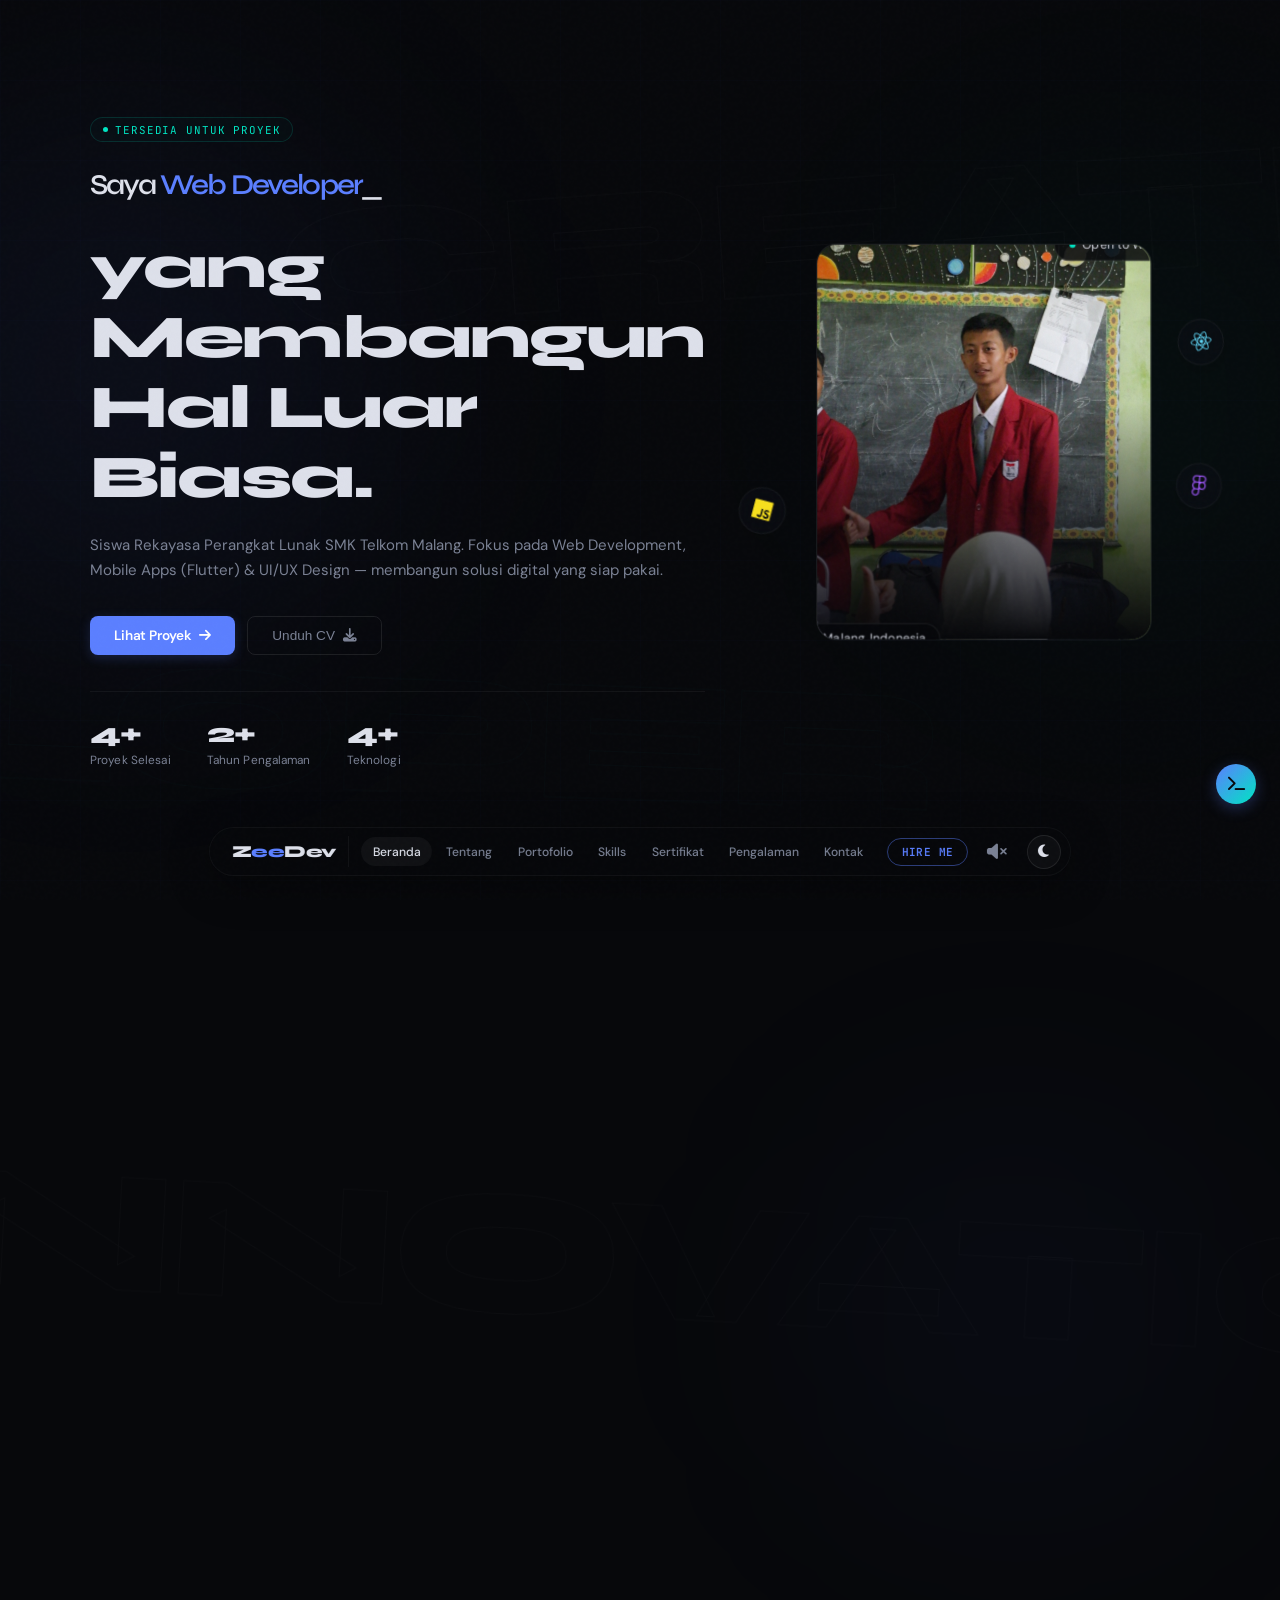
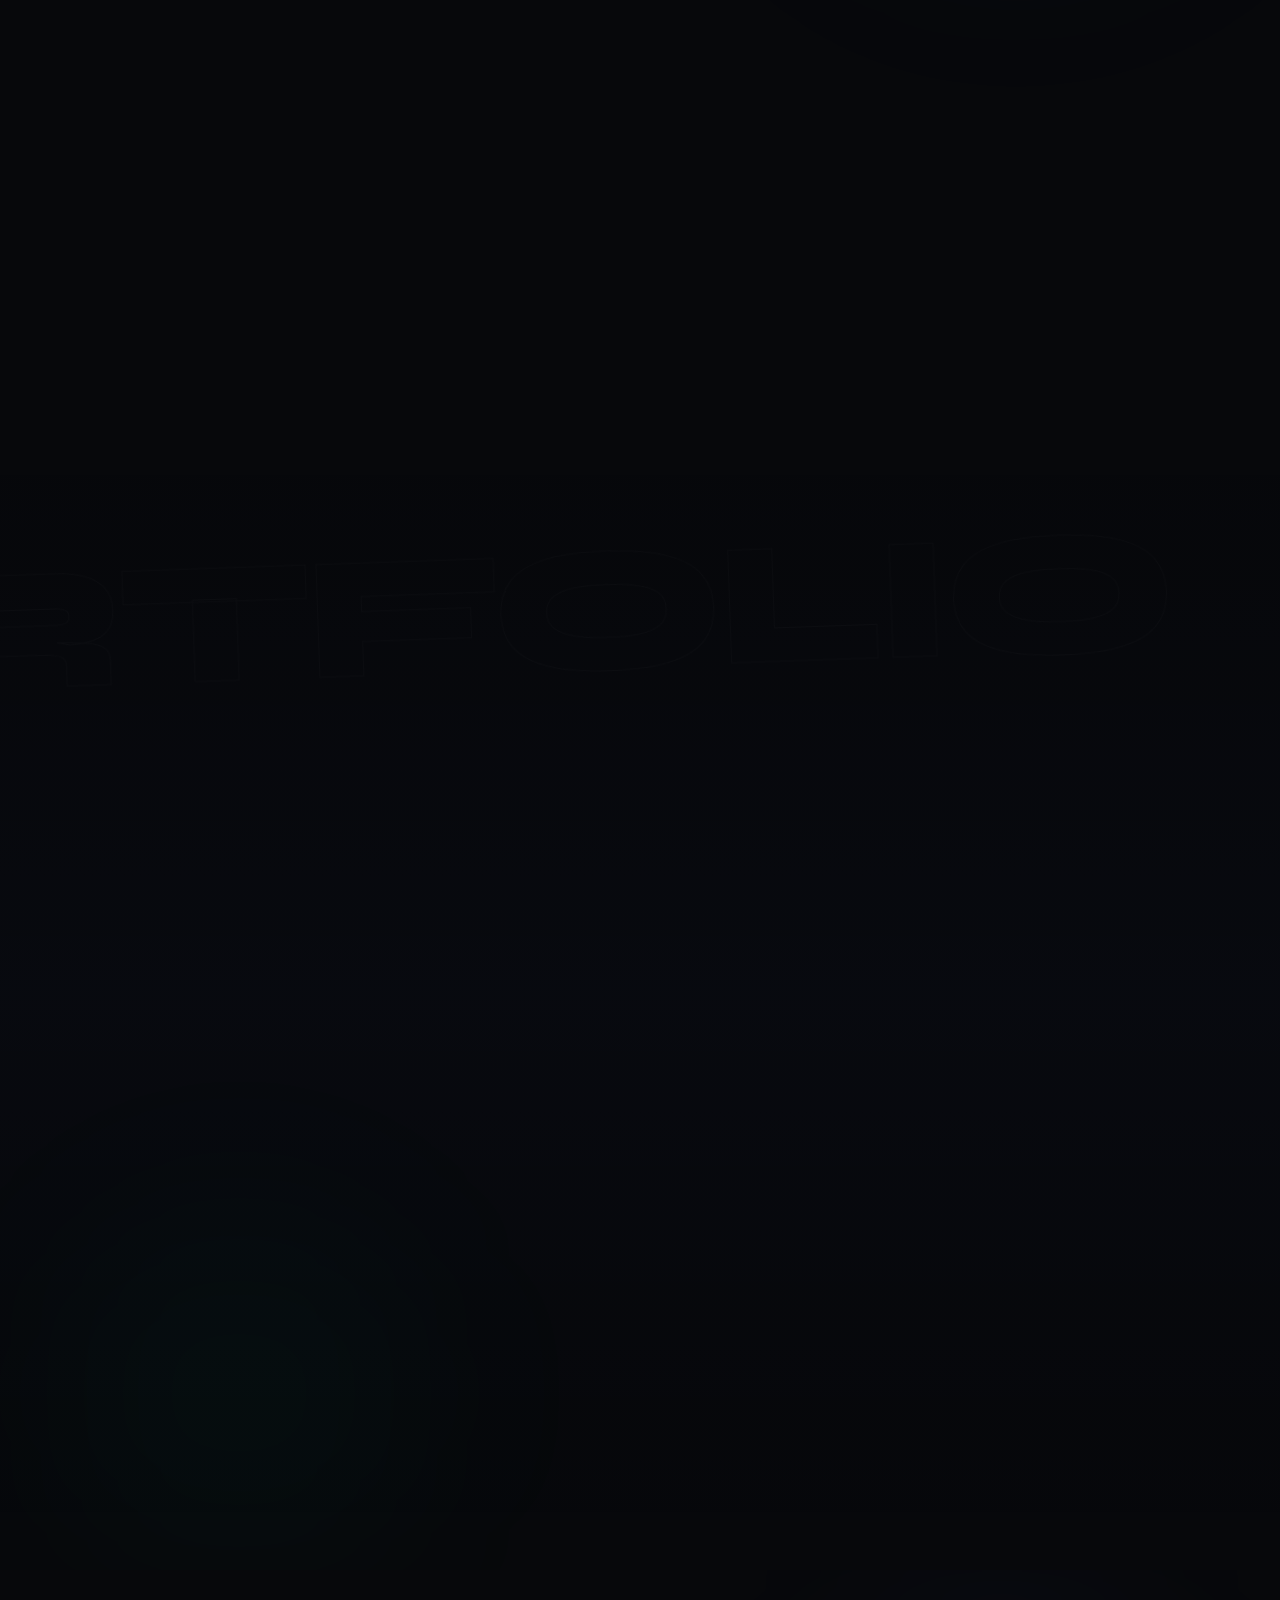
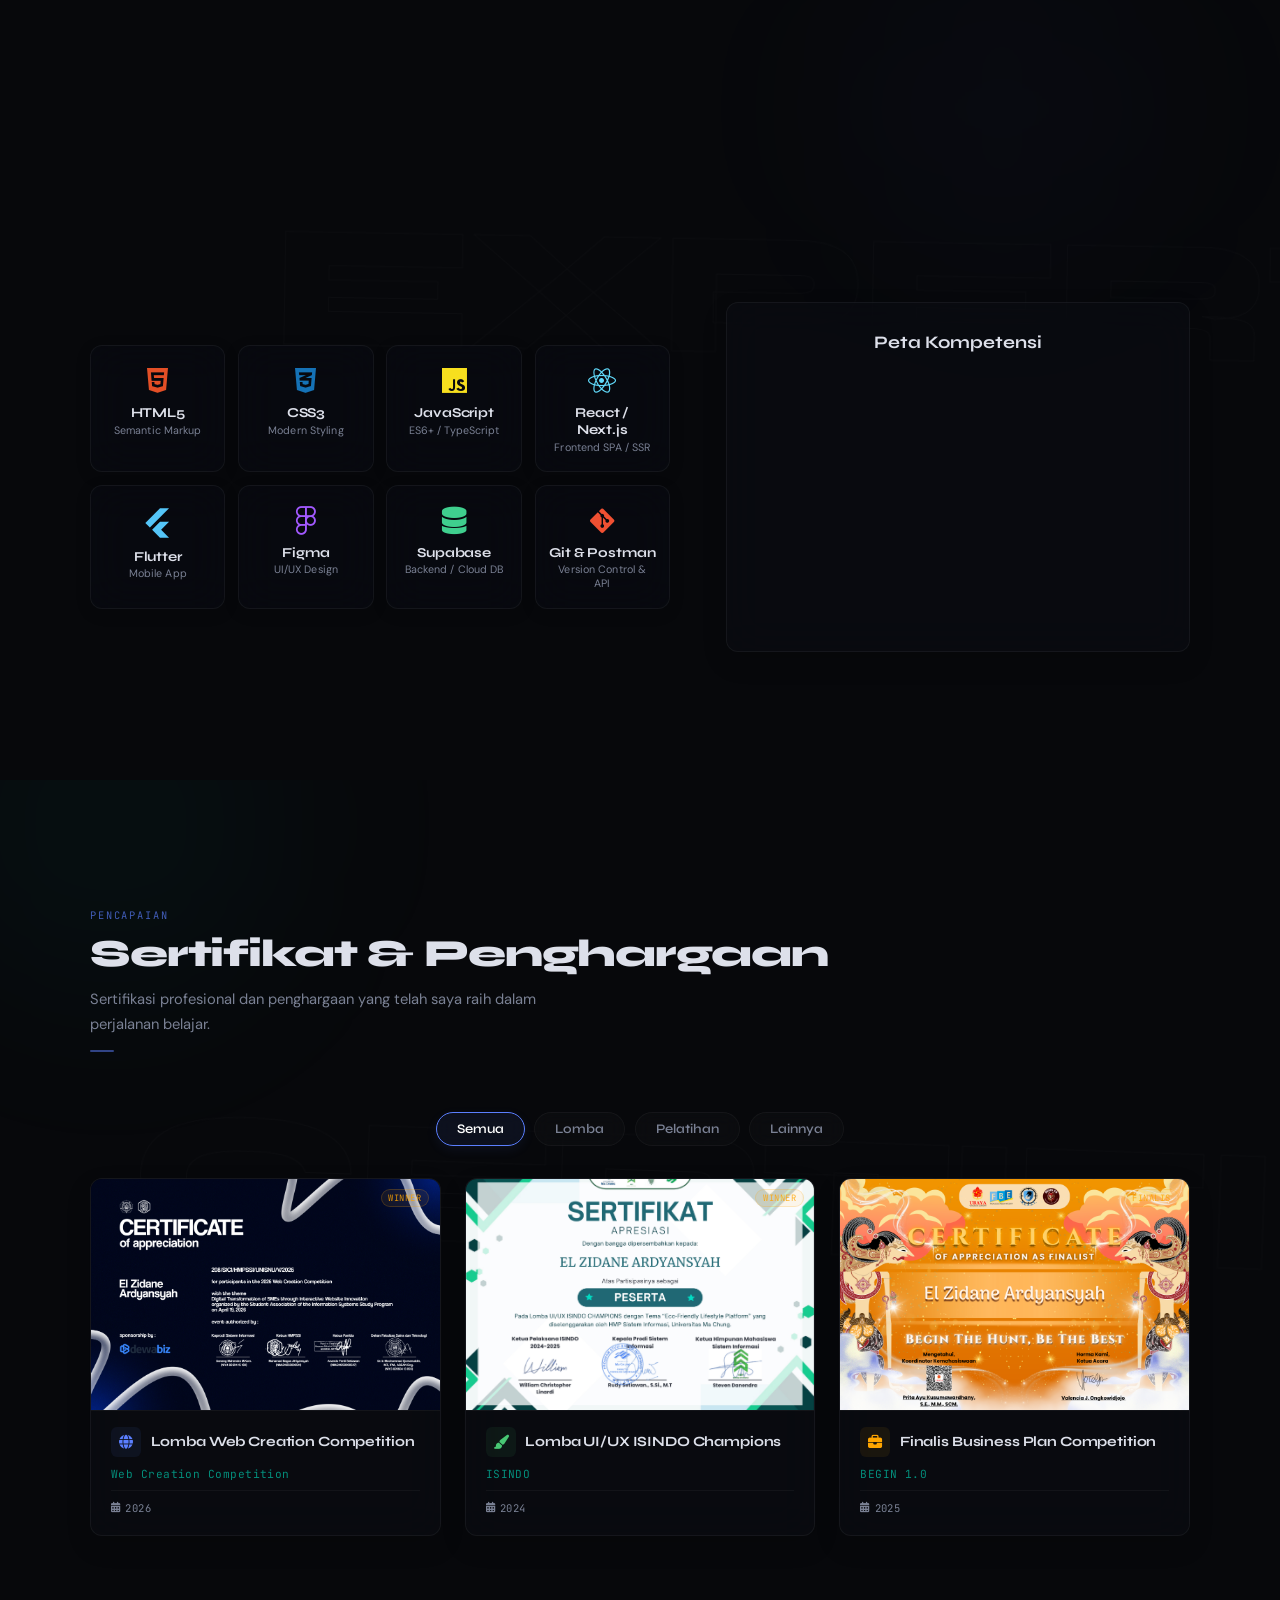
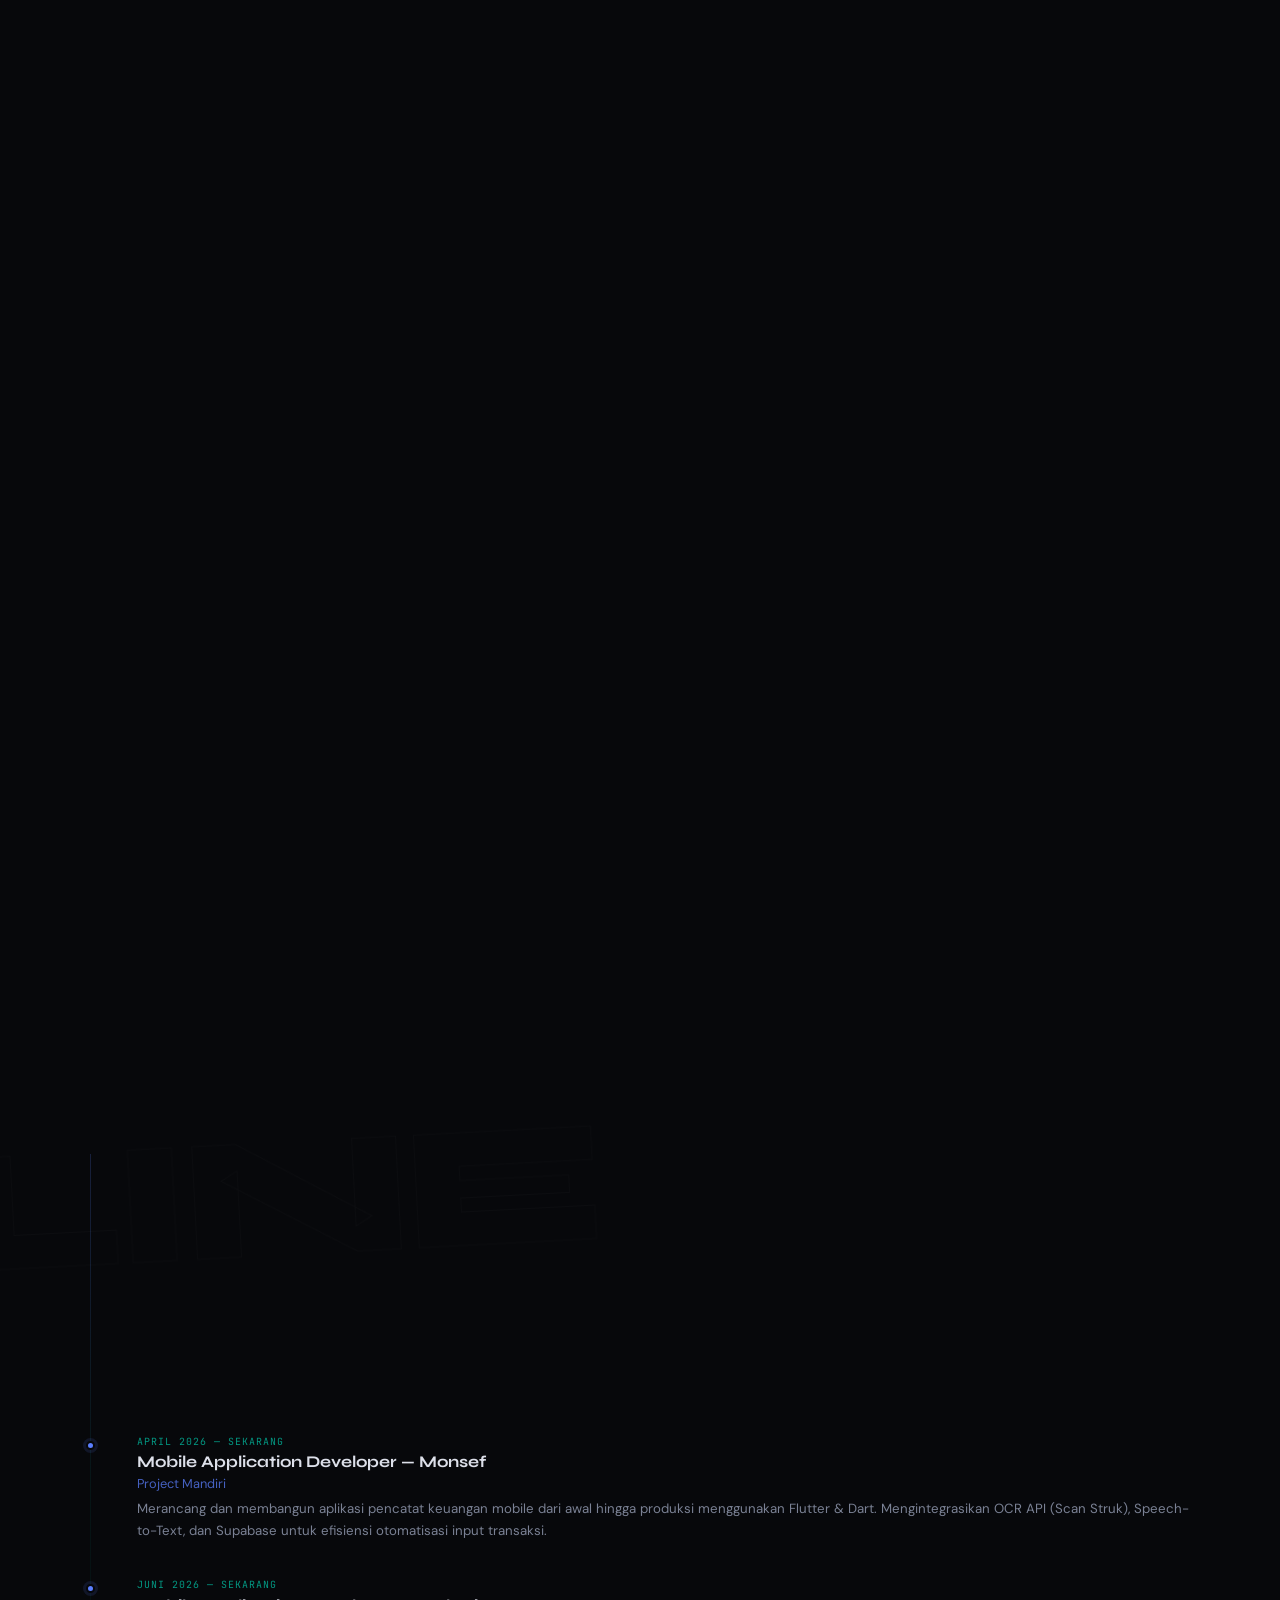
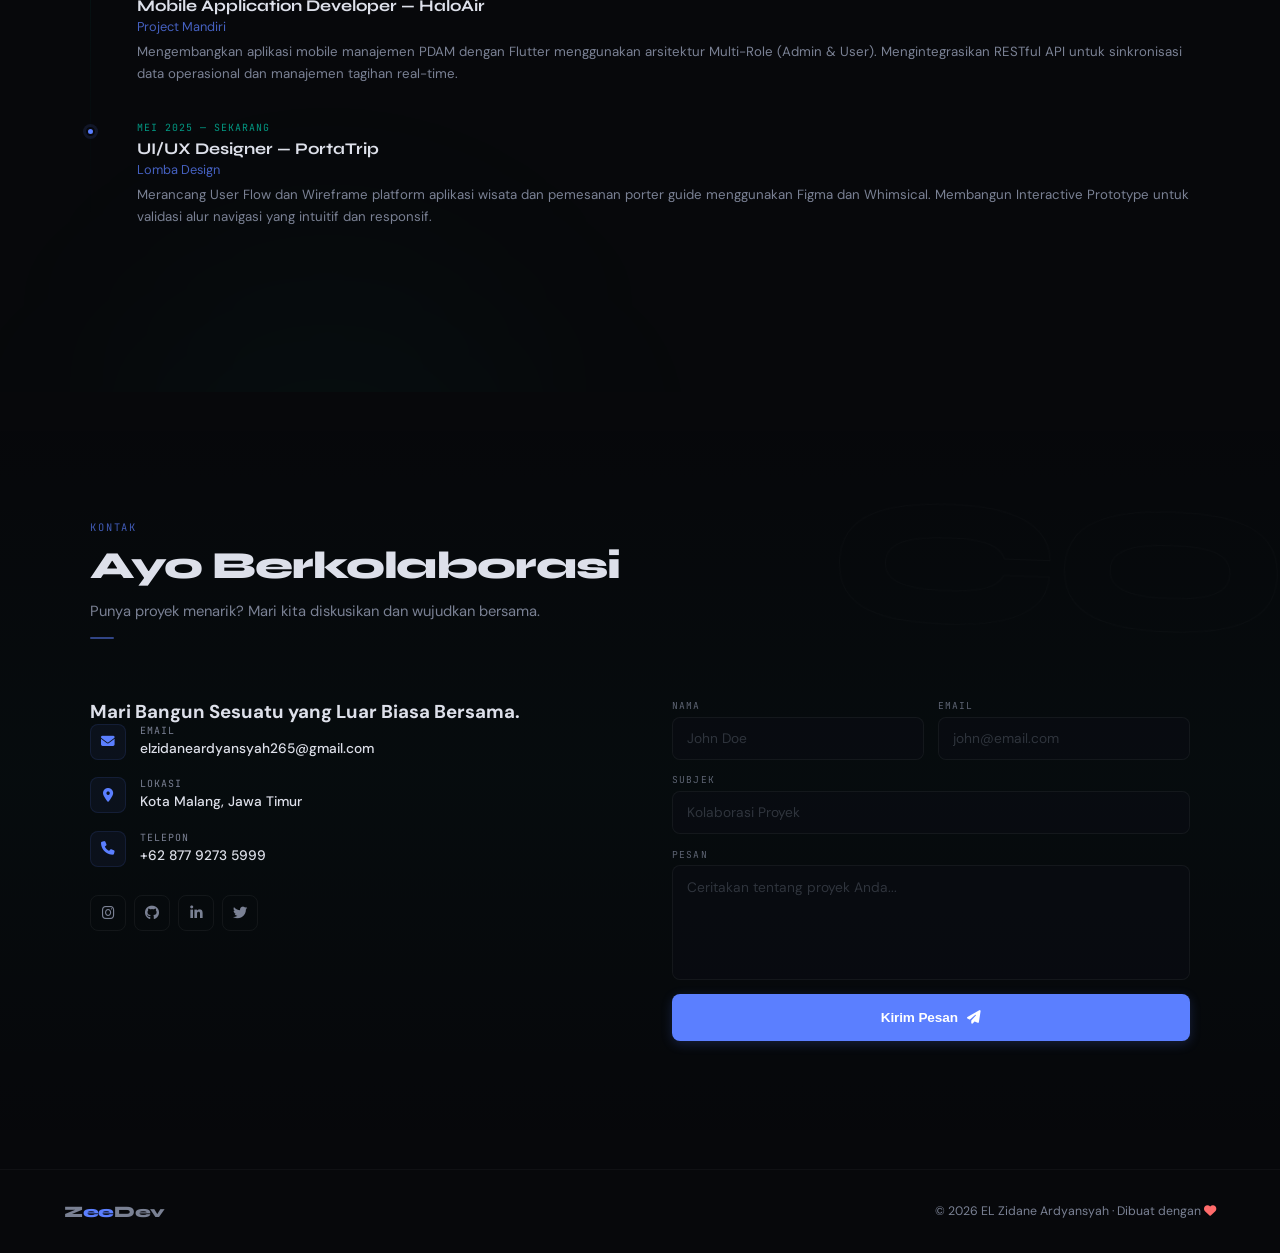
==== commit ce76f23a: "update" ====
--- a/index.html
+++ b/index.html
@@ -4,6 +4,8 @@
     <meta charset="UTF-8">
     <meta name="viewport" content="width=device-width, initial-scale=1.0">
     <title>ZeeDev | EL Zidane Ardyansyah</title>
+    <link rel="icon" type="image/png" href="asset/icon.png">
+    
     <meta name="description" content="Portfolio EL Zidane Ardyansyah — Web Developer, Mobile Developer & UI/UX Designer dari Malang. Spesialis Next.js, Flutter, dan Supabase.">
     <link href="https://fonts.googleapis.com/css2?family=Syne:wght@400;500;600;700;800&family=DM+Sans:wght@300;400;500&family=JetBrains+Mono:wght@400;500&display=swap" rel="stylesheet">
     <link rel="stylesheet" href="https://cdnjs.cloudflare.com/ajax/libs/font-awesome/6.4.0/css/all.min.css">
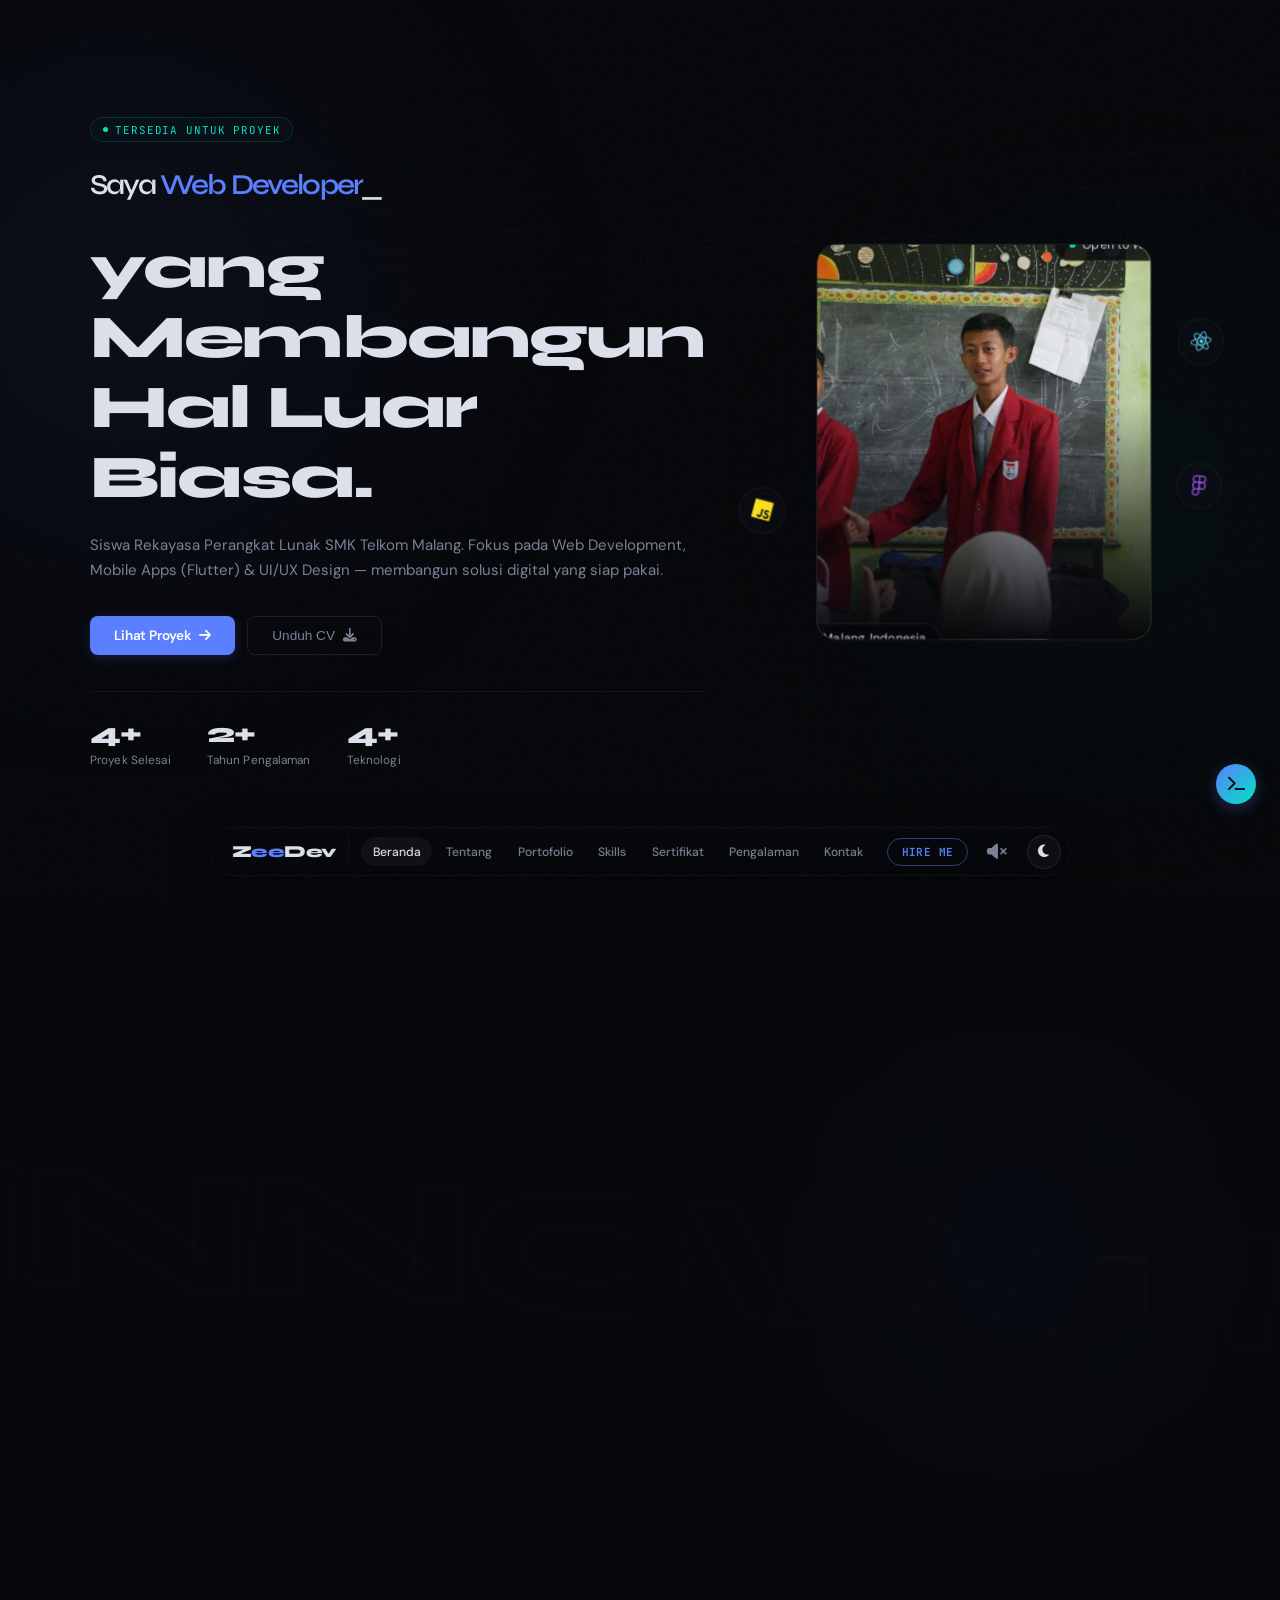
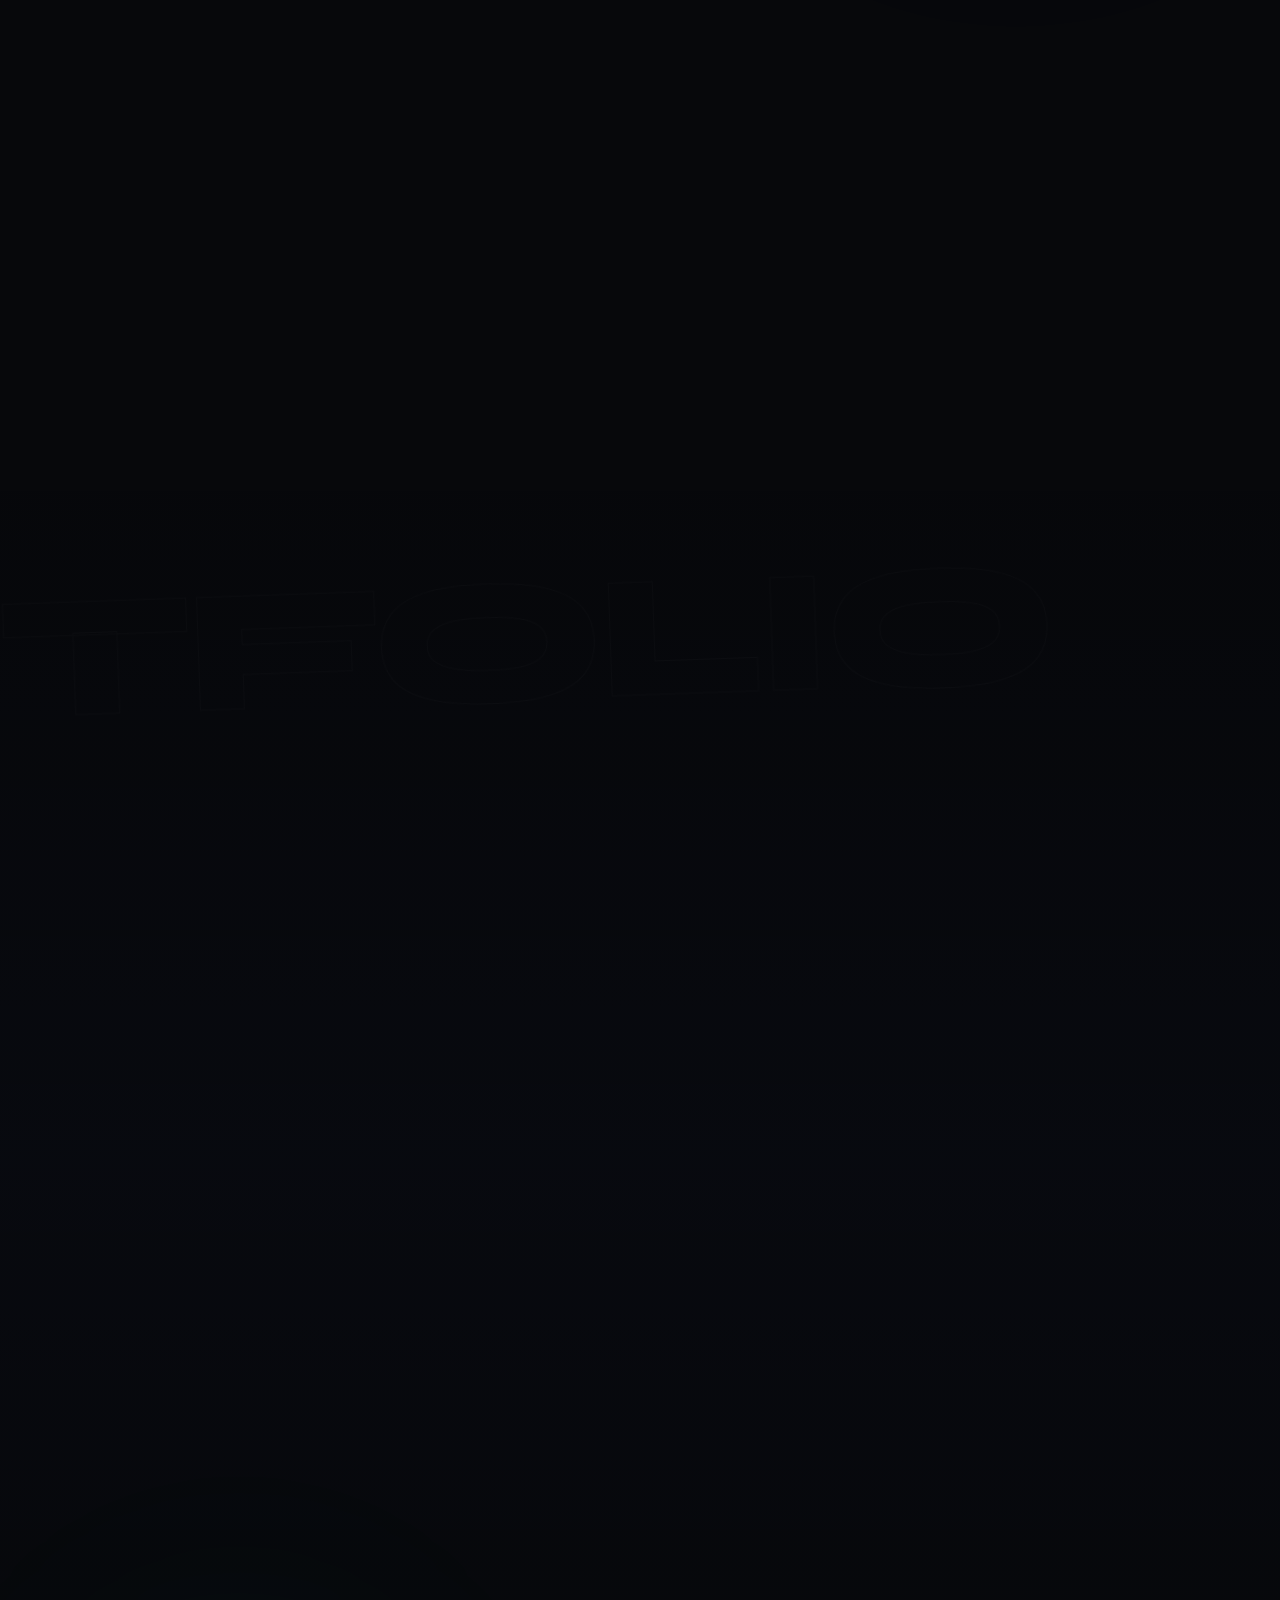
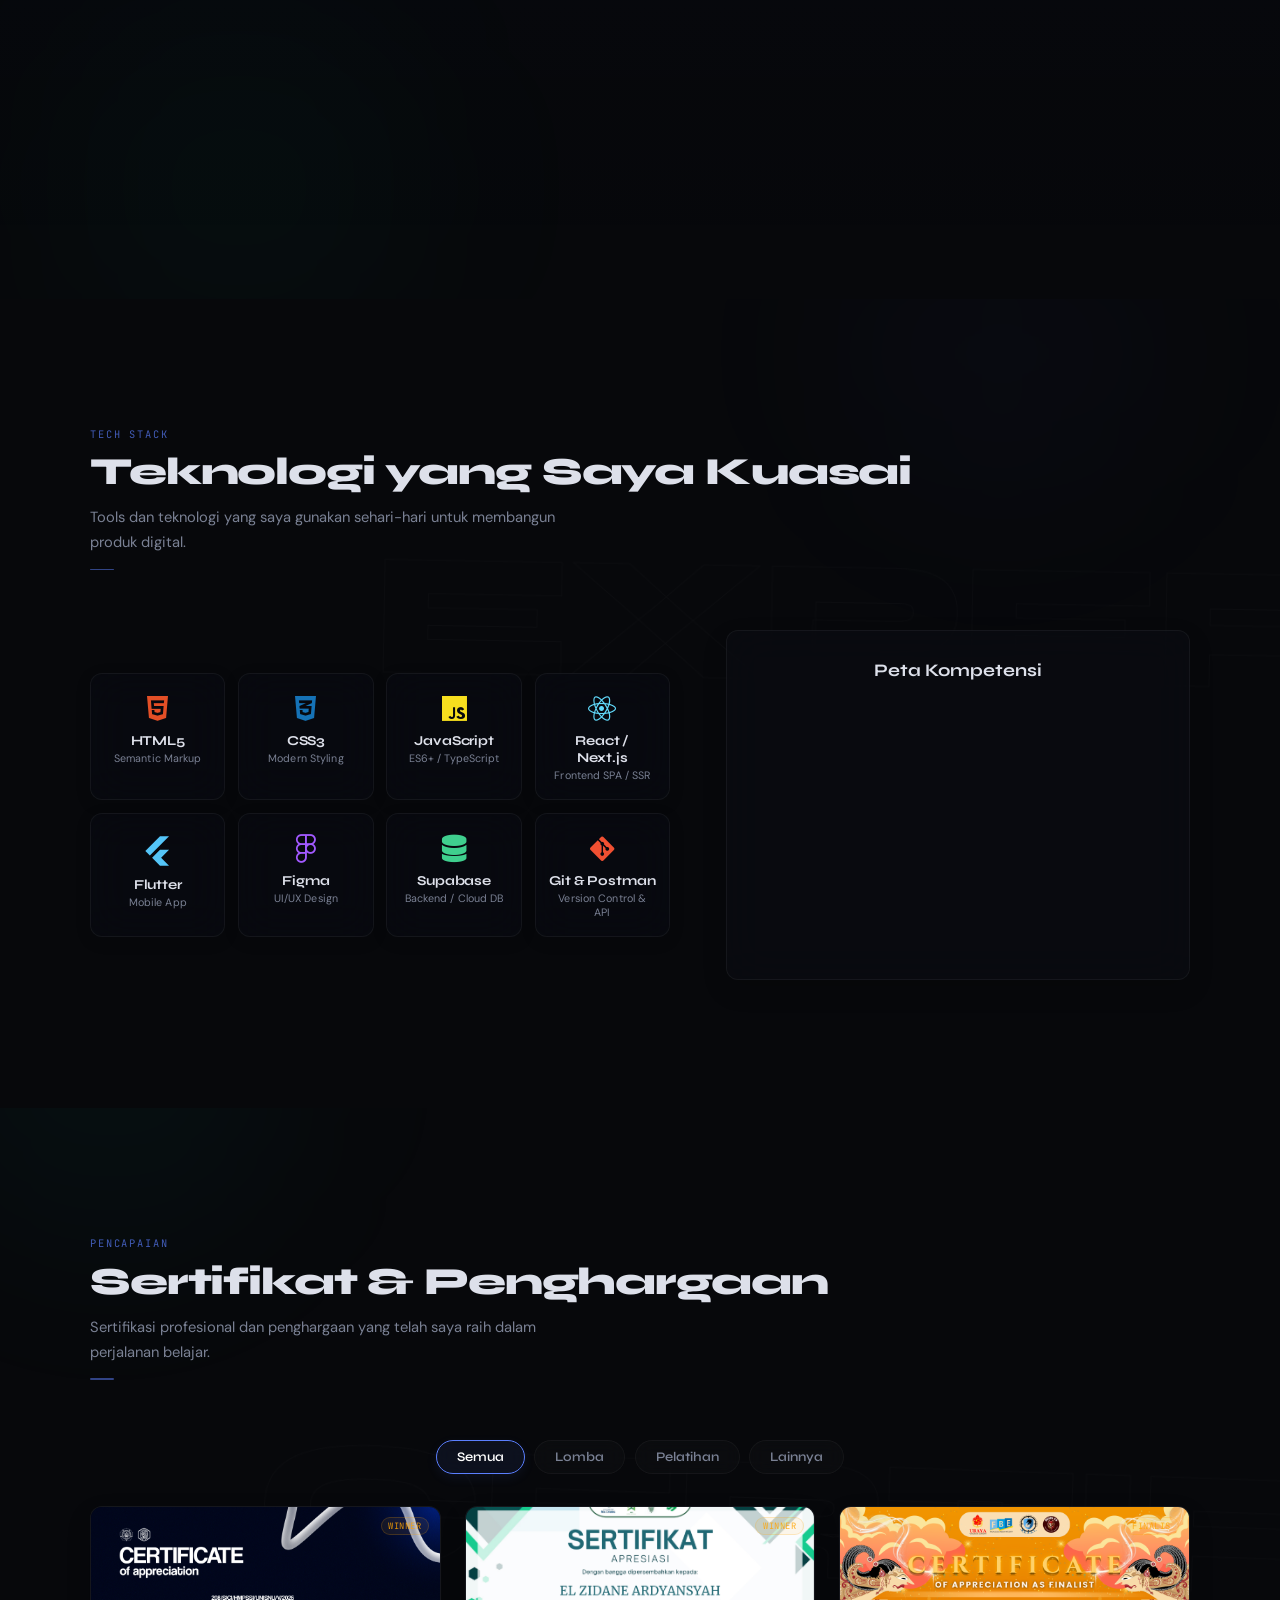
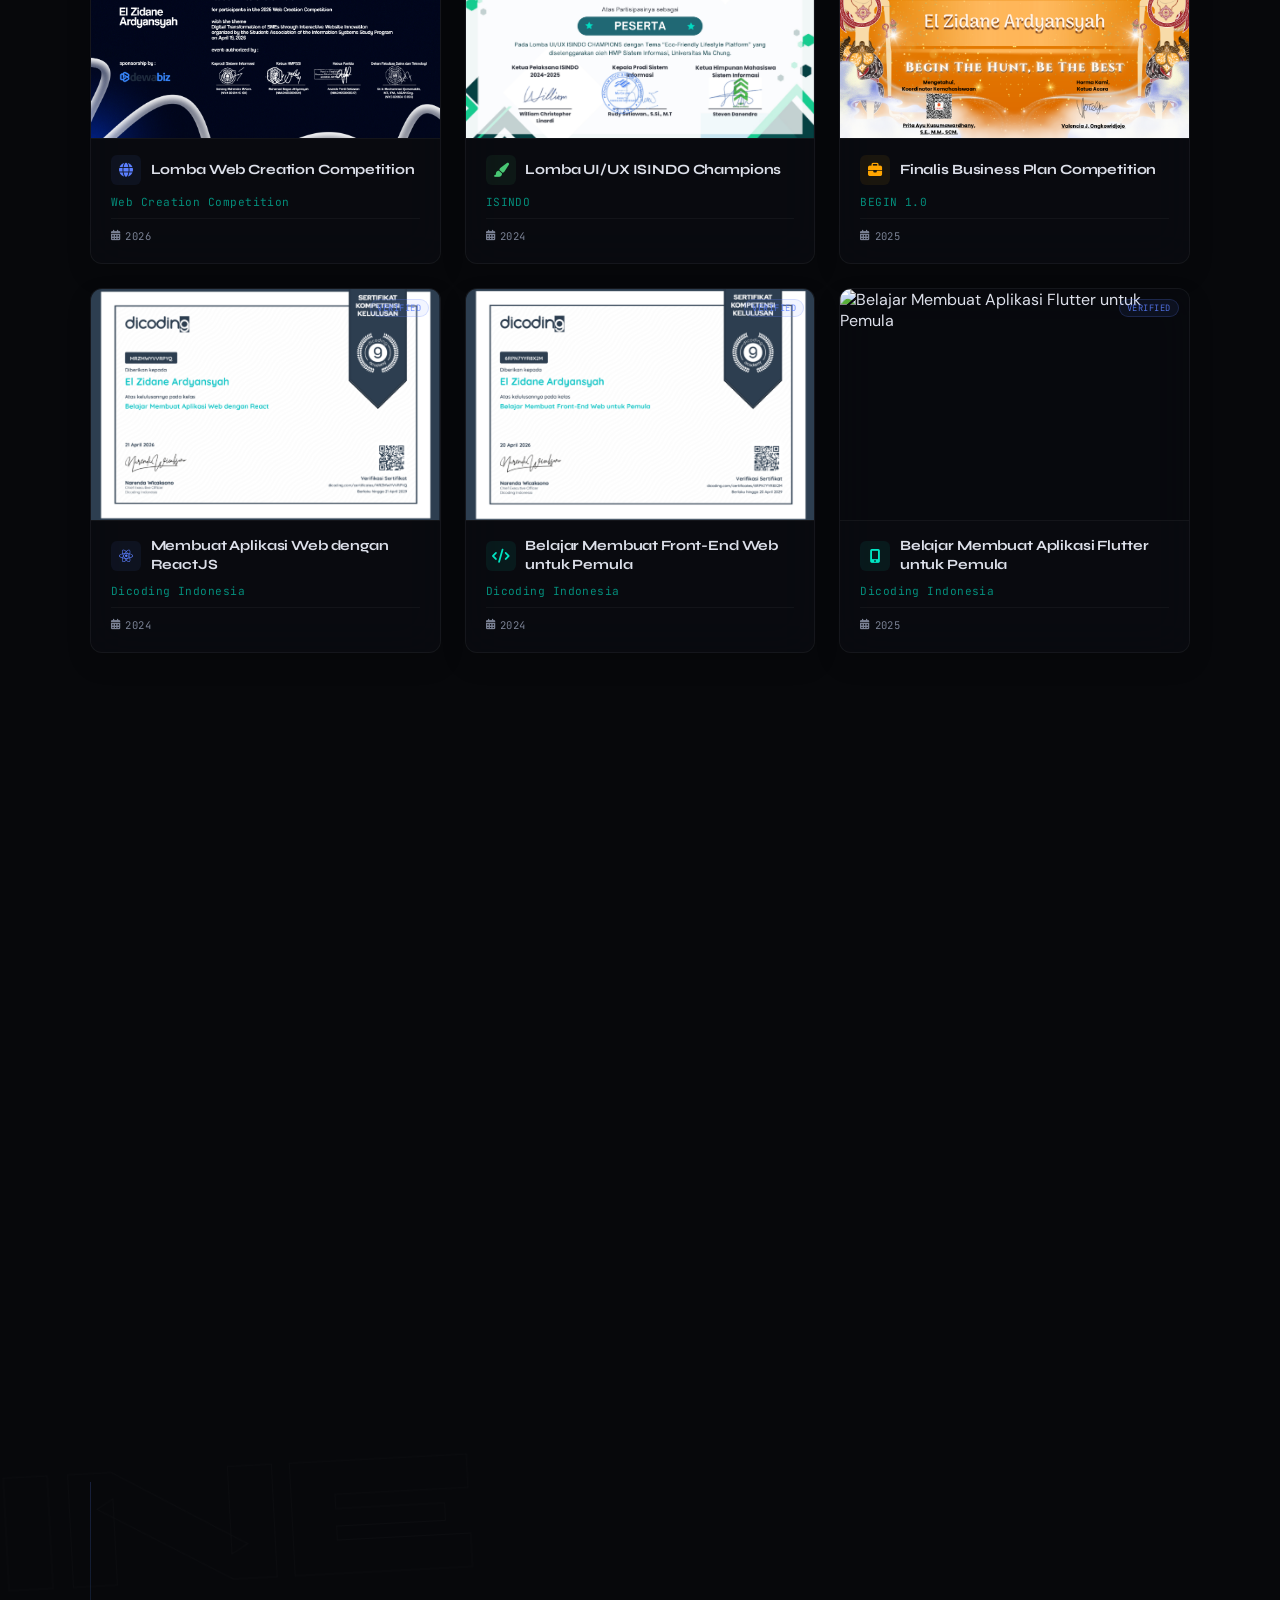
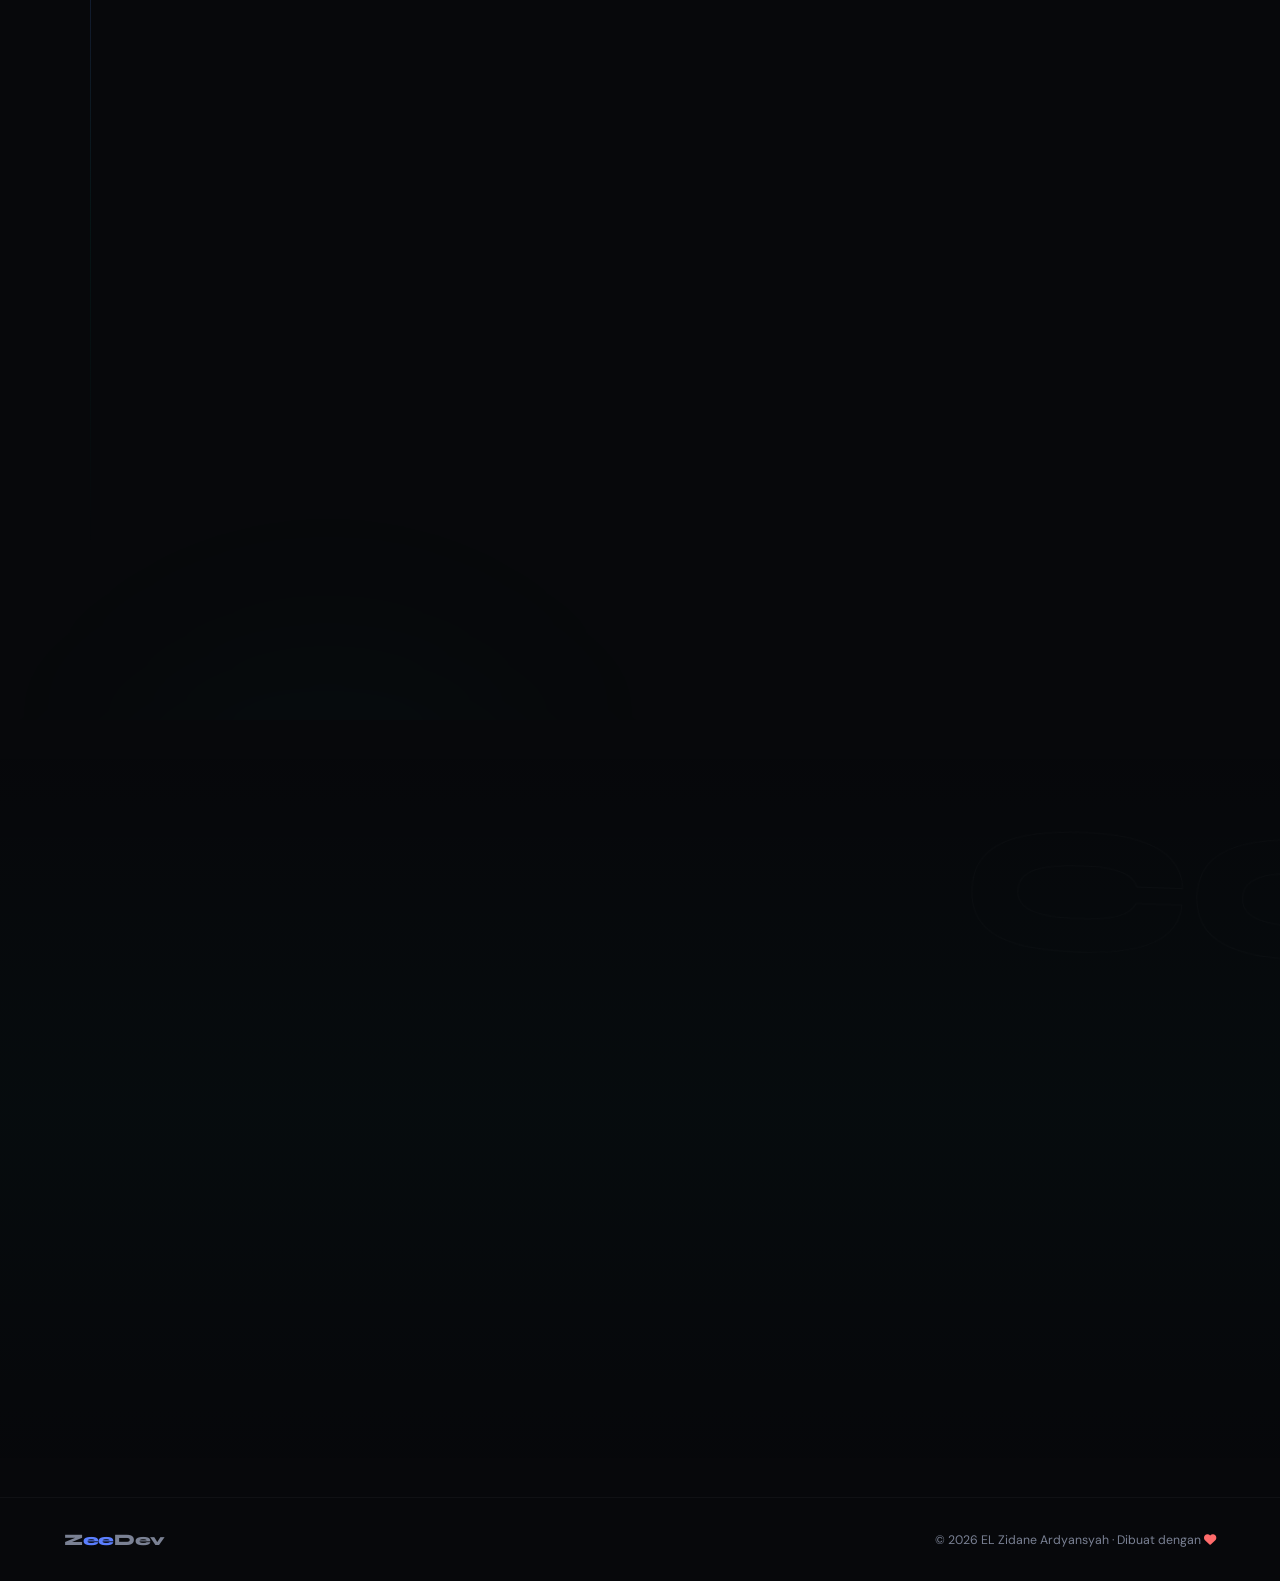
==== commit 46055774: "update" ====
--- a/index.html
+++ b/index.html
@@ -5,7 +5,7 @@
     <meta name="viewport" content="width=device-width, initial-scale=1.0">
     <title>ZeeDev | EL Zidane Ardyansyah</title>
     <link rel="icon" type="image/png" href="asset/icon.png">
-    
+
     <meta name="description" content="Portfolio EL Zidane Ardyansyah — Web Developer, Mobile Developer & UI/UX Designer dari Malang. Spesialis Next.js, Flutter, dan Supabase.">
     <link href="https://fonts.googleapis.com/css2?family=Syne:wght@400;500;600;700;800&family=DM+Sans:wght@300;400;500&family=JetBrains+Mono:wght@400;500&display=swap" rel="stylesheet">
     <link rel="stylesheet" href="https://cdnjs.cloudflare.com/ajax/libs/font-awesome/6.4.0/css/all.min.css">
@@ -200,9 +200,9 @@
                 <div class="project-card tilt-card fade-in" style="transition-delay:0.1s" data-modal-id="0">
                     <div class="card-glare"></div>
                     <div class="project-img">
-                        <img src="asset/Screenshot 2025-03-30 002433.png" alt="EazyChise" class="parallax-img">
+                        <img src="asset/eazychise.png" alt="EazyChise" class="parallax-img">
                         <div class="project-img-overlay">
-                            <a href="#" target="_blank" class="project-link-btn"><i class="fas fa-external-link-alt"></i></a>
+                            <a href="eazychise.vercel.app" target="_blank" class="project-link-btn"><i class="fas fa-external-link-alt"></i></a>
                         </div>
                         <div class="project-tag">WEB</div>
                     </div>
@@ -221,7 +221,7 @@
                 <div class="project-card tilt-card fade-in" style="transition-delay:0.2s" data-modal-id="1">
                     <div class="card-glare"></div>
                     <div class="project-img">
-                        <img src="asset/UIUX PETSHOP MOBILE APP.png" alt="Monsef" class="parallax-img">
+                        <img src="asset/monsef.png" alt="Monsef" class="parallax-img">
                         <div class="project-img-overlay">
                             <a href="#" target="_blank" class="project-link-btn"><i class="fas fa-external-link-alt"></i></a>
                         </div>
@@ -242,7 +242,7 @@
                 <div class="project-card tilt-card fade-in" style="transition-delay:0.3s" data-modal-id="2">
                     <div class="card-glare"></div>
                     <div class="project-img">
-                        <img src="asset/webkunjungan1.png" alt="HaloAir" class="parallax-img">
+                        <img src="asset/HaloAir.png" alt="HaloAir" class="parallax-img">
                         <div class="project-img-overlay">
                             <a href="#" target="_blank" class="project-link-btn"><i class="fas fa-external-link-alt"></i></a>
                         </div>
@@ -262,7 +262,7 @@
                 <div class="project-card tilt-card fade-in" style="transition-delay:0.4s" data-modal-id="3">
                     <div class="card-glare"></div>
                     <div class="project-img">
-                        <img src="asset/Dashboard Situ.png" alt="PortaTrip" class="parallax-img">
+                        <img src="asset/portatrip.png" alt="PortaTrip" class="parallax-img">
                         <div class="project-img-overlay">
                             <a href="#" target="_blank" class="project-link-btn"><i class="fas fa-external-link-alt"></i></a>
                         </div>
@@ -275,6 +275,99 @@
                             <span class="tech-pill">Figma</span>
                             <span class="tech-pill">Whimsical</span>
                             <span class="tech-pill">Prototyping</span>
+                        </div>
+                    </div>
+                </div>
+                <!-- Card 5 — Web Visit SMK Telkom Malang -->
+                <div class="project-card tilt-card fade-in" style="transition-delay:0.5s" data-modal-id="4">
+                    <div class="card-glare"></div>
+                    <div class="project-img">
+                        <img src="asset/webvisit.png" alt="Web Visit SMK Telkom Malang" class="parallax-img">
+                        <div class="project-img-overlay">
+                            <a href="mokletvisit.vercel.app" target="_blank" class="project-link-btn"><i class="fas fa-external-link-alt"></i></a>
+                        </div>
+                        <div class="project-tag">WEB</div>
+                    </div>
+                    <div class="project-body">
+                        <h3>Web Visit SMK Telkom Malang</h3>
+                        <p>Website resmi kunjungan untuk SMK Telkom Malang.</p>
+                        <div class="tech-pills">
+                            <span class="tech-pill">Web</span>
+                            <span class="tech-pill">HTML/CSS</span>
+                        </div>
+                    </div>
+                </div>
+                <!-- Card 6 — Aplikasi Mobile Eazychise -->
+                <div class="project-card tilt-card fade-in" style="transition-delay:0.6s" data-modal-id="5">
+                    <div class="card-glare"></div>
+                    <div class="project-img">
+                        <img src="asset/monsef.png" alt="Aplikasi Mobile Eazychise" class="parallax-img">
+                        <div class="project-img-overlay">
+                            <a href="#" target="_blank" class="project-link-btn"><i class="fas fa-external-link-alt"></i></a>
+                        </div>
+                        <div class="project-tag">MOBILE</div>
+                    </div>
+                    <div class="project-body">
+                        <h3>Aplikasi Mobile Eazychise</h3>
+                        <p>Platform marketplace waralaba versi mobile.</p>
+                        <div class="tech-pills">
+                            <span class="tech-pill">Flutter</span>
+                            <span class="tech-pill">Mobile</span>
+                        </div>
+                    </div>
+                </div>
+                <!-- Card 7 — Aplikasi Toko Online -->
+                <div class="project-card tilt-card fade-in" style="transition-delay:0.7s" data-modal-id="6">
+                    <div class="card-glare"></div>
+                    <div class="project-img">
+                        <img src="asset/port.png" alt="Aplikasi Toko Online" class="parallax-img">
+                        <div class="project-img-overlay">
+                            <a href="#" target="_blank" class="project-link-btn"><i class="fas fa-external-link-alt"></i></a>
+                        </div>
+                        <div class="project-tag">WEB/MOBILE</div>
+                    </div>
+                    <div class="project-body">
+                        <h3>Aplikasi Toko Online</h3>
+                        <p>Aplikasi toko online untuk transaksi digital.</p>
+                        <div class="tech-pills">
+                            <span class="tech-pill">E-Commerce</span>
+                        </div>
+                    </div>
+                </div>
+                <!-- Card 8 — Aplikasi EcoGuard -->
+                <div class="project-card tilt-card fade-in" style="transition-delay:0.8s" data-modal-id="7">
+                    <div class="card-glare"></div>
+                    <div class="project-img">
+                        <img src="asset/port.png" alt="Aplikasi EcoGuard" class="parallax-img">
+                        <div class="project-img-overlay">
+                            <a href="#" target="_blank" class="project-link-btn"><i class="fas fa-external-link-alt"></i></a>
+                        </div>
+                        <div class="project-tag">APP</div>
+                    </div>
+                    <div class="project-body">
+                        <h3>Aplikasi EcoGuard</h3>
+                        <p>Aplikasi peduli lingkungan EcoGuard.</p>
+                        <div class="tech-pills">
+                            <span class="tech-pill">Environment</span>
+                        </div>
+                    </div>
+                </div>
+                <!-- Card 9 — Website Mokleters -->
+                <div class="project-card tilt-card fade-in" style="transition-delay:0.9s" data-modal-id="8">
+                    <div class="card-glare"></div>
+                    <div class="project-img">
+                        <img src="asset/port.png" alt="Website Mokleters" class="parallax-img">
+                        <div class="project-img-overlay">
+                            <a href="#" target="_blank" class="project-link-btn"><i class="fas fa-external-link-alt"></i></a>
+                        </div>
+                        <div class="project-tag">WEB</div>
+                    </div>
+                    <div class="project-body">
+                        <h3>Website Mokleters</h3>
+                        <p>Website untuk komunitas Mokleters.</p>
+                        <div class="tech-pills">
+                            <span class="tech-pill">Web</span>
+                            <span class="tech-pill">Community</span>
                         </div>
                     </div>
                 </div>
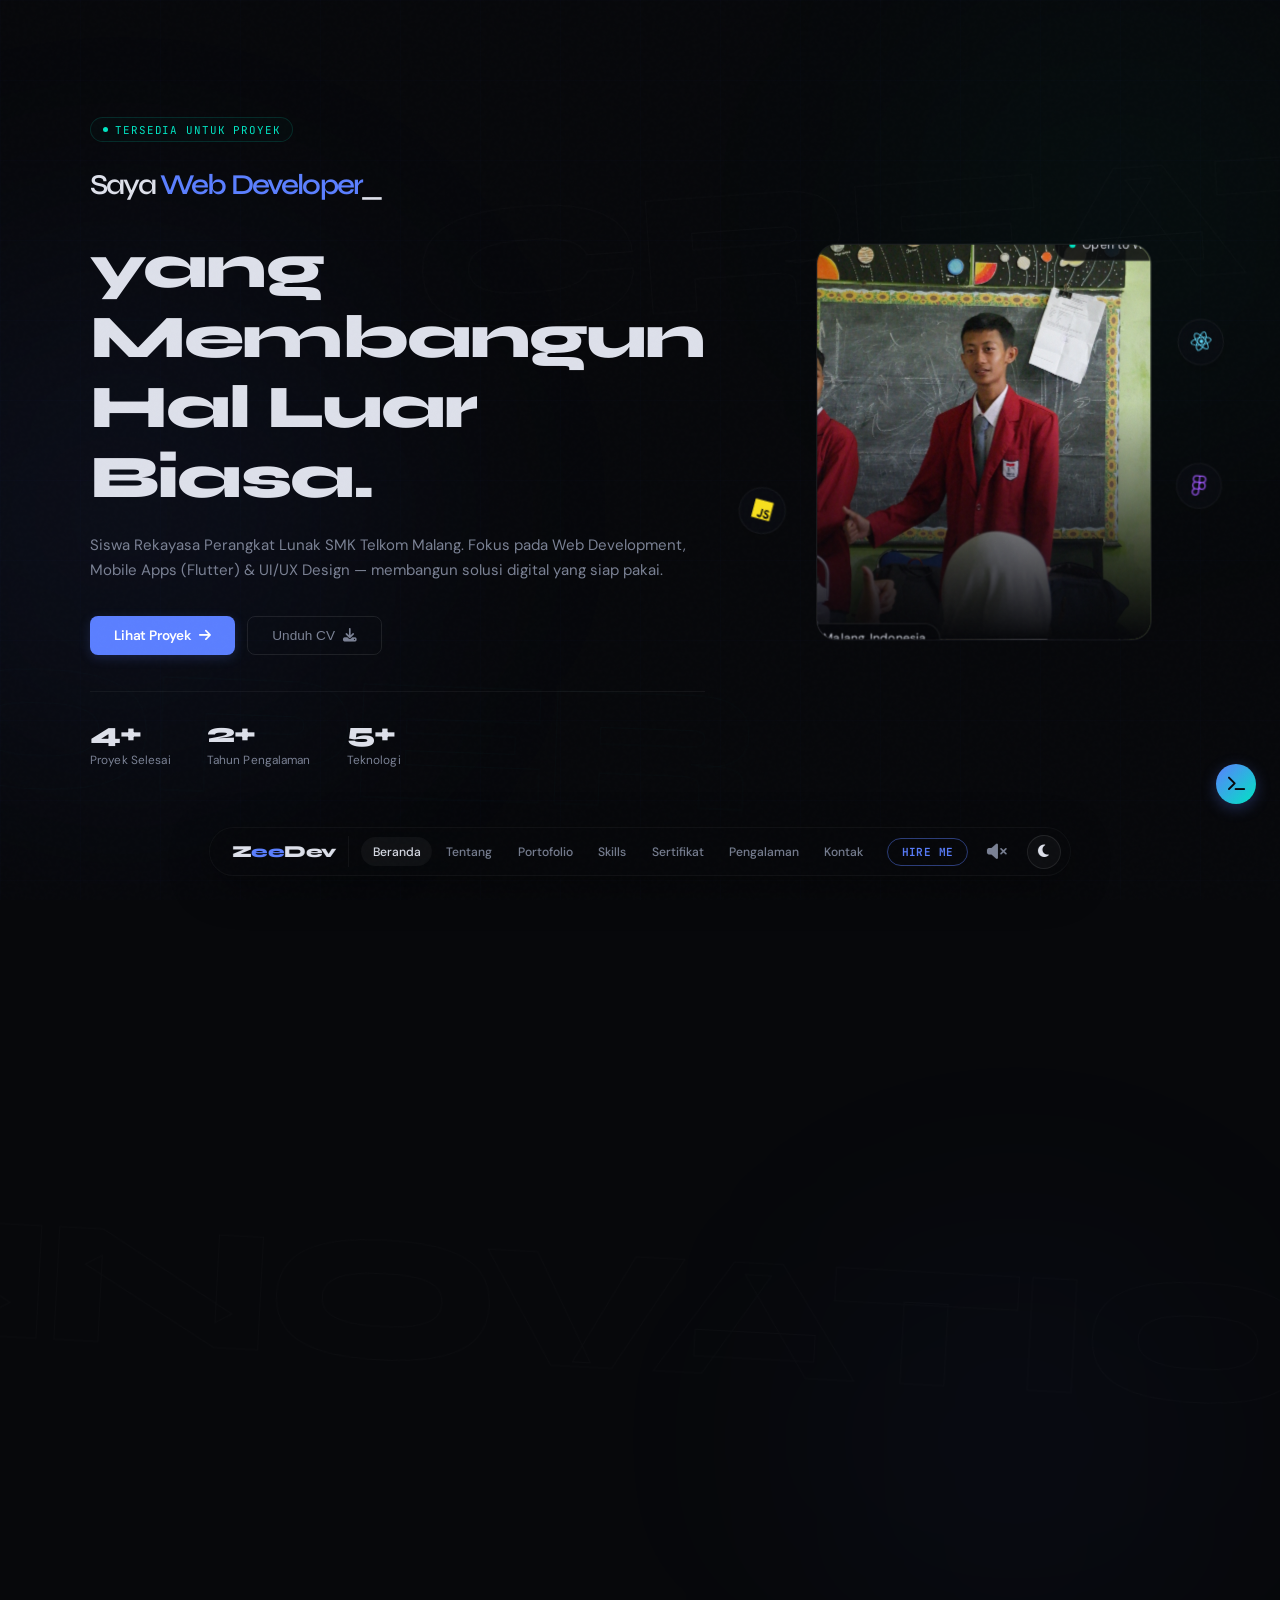
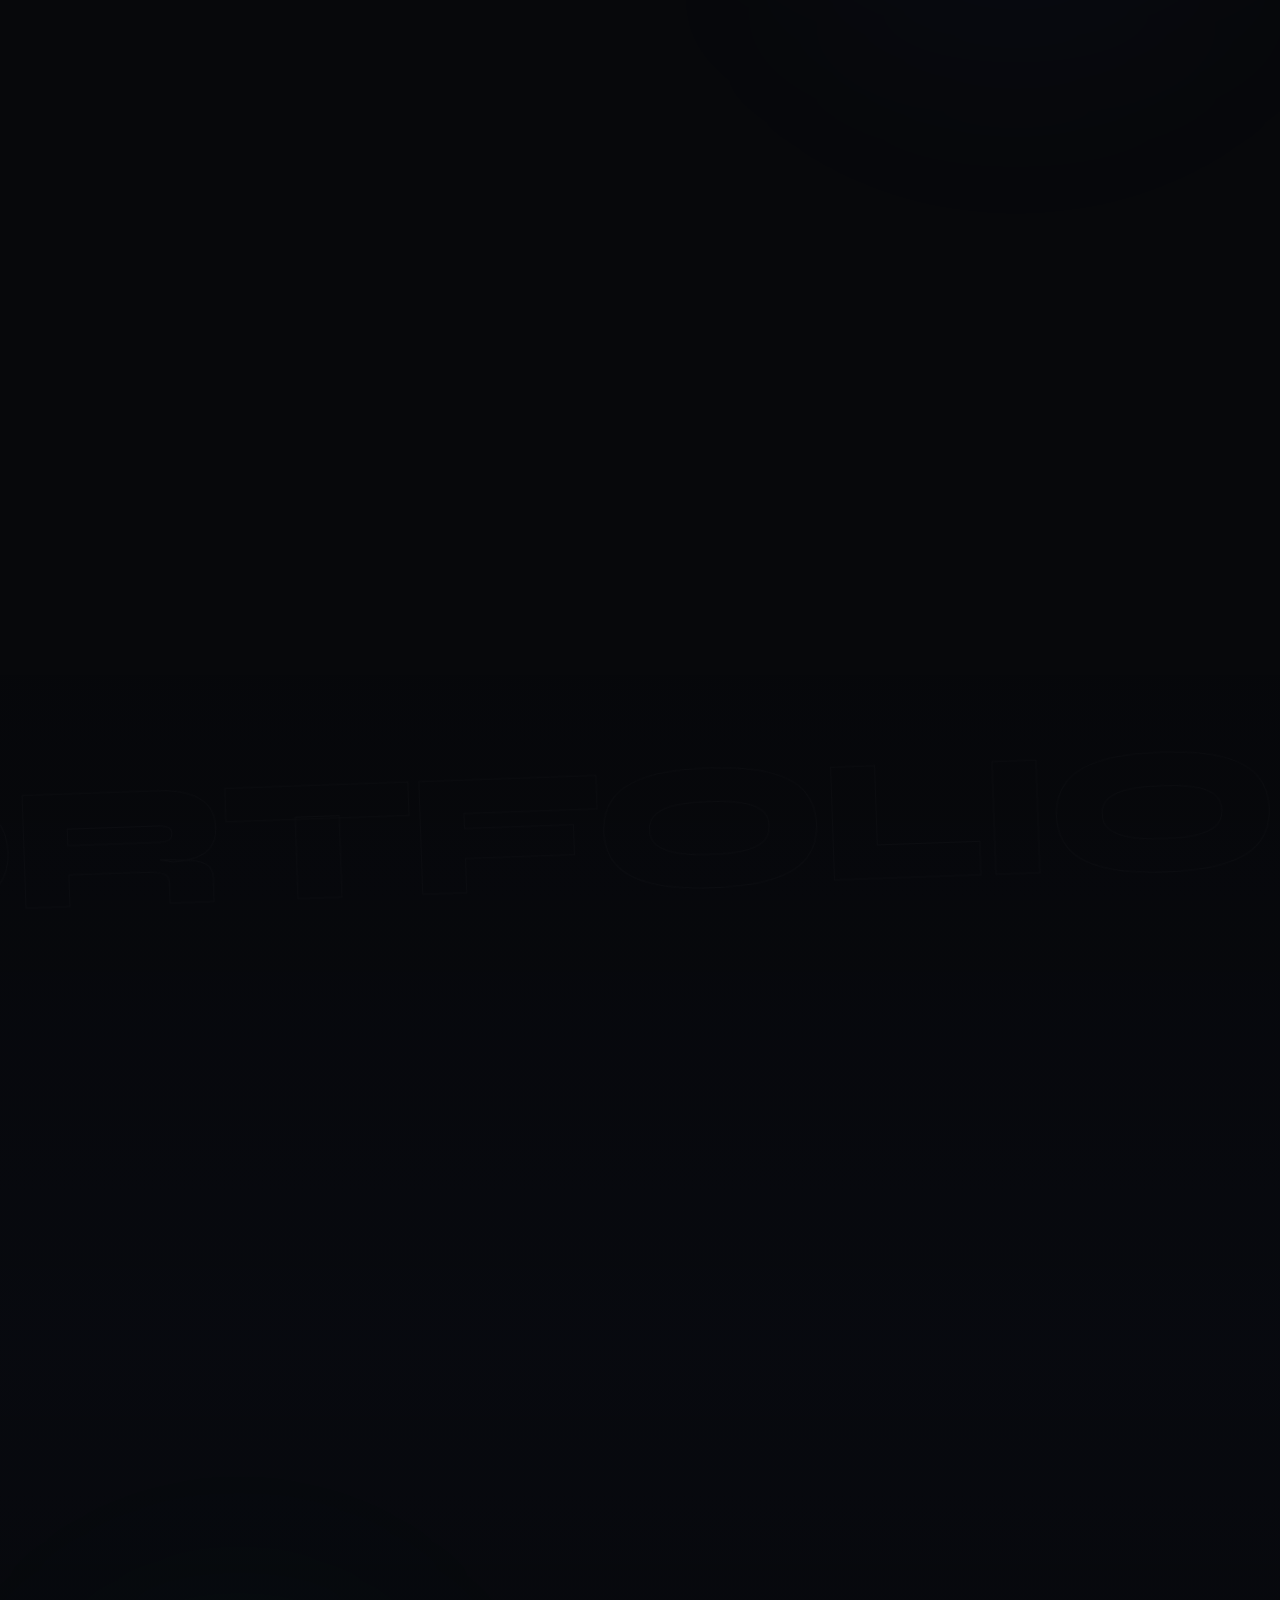
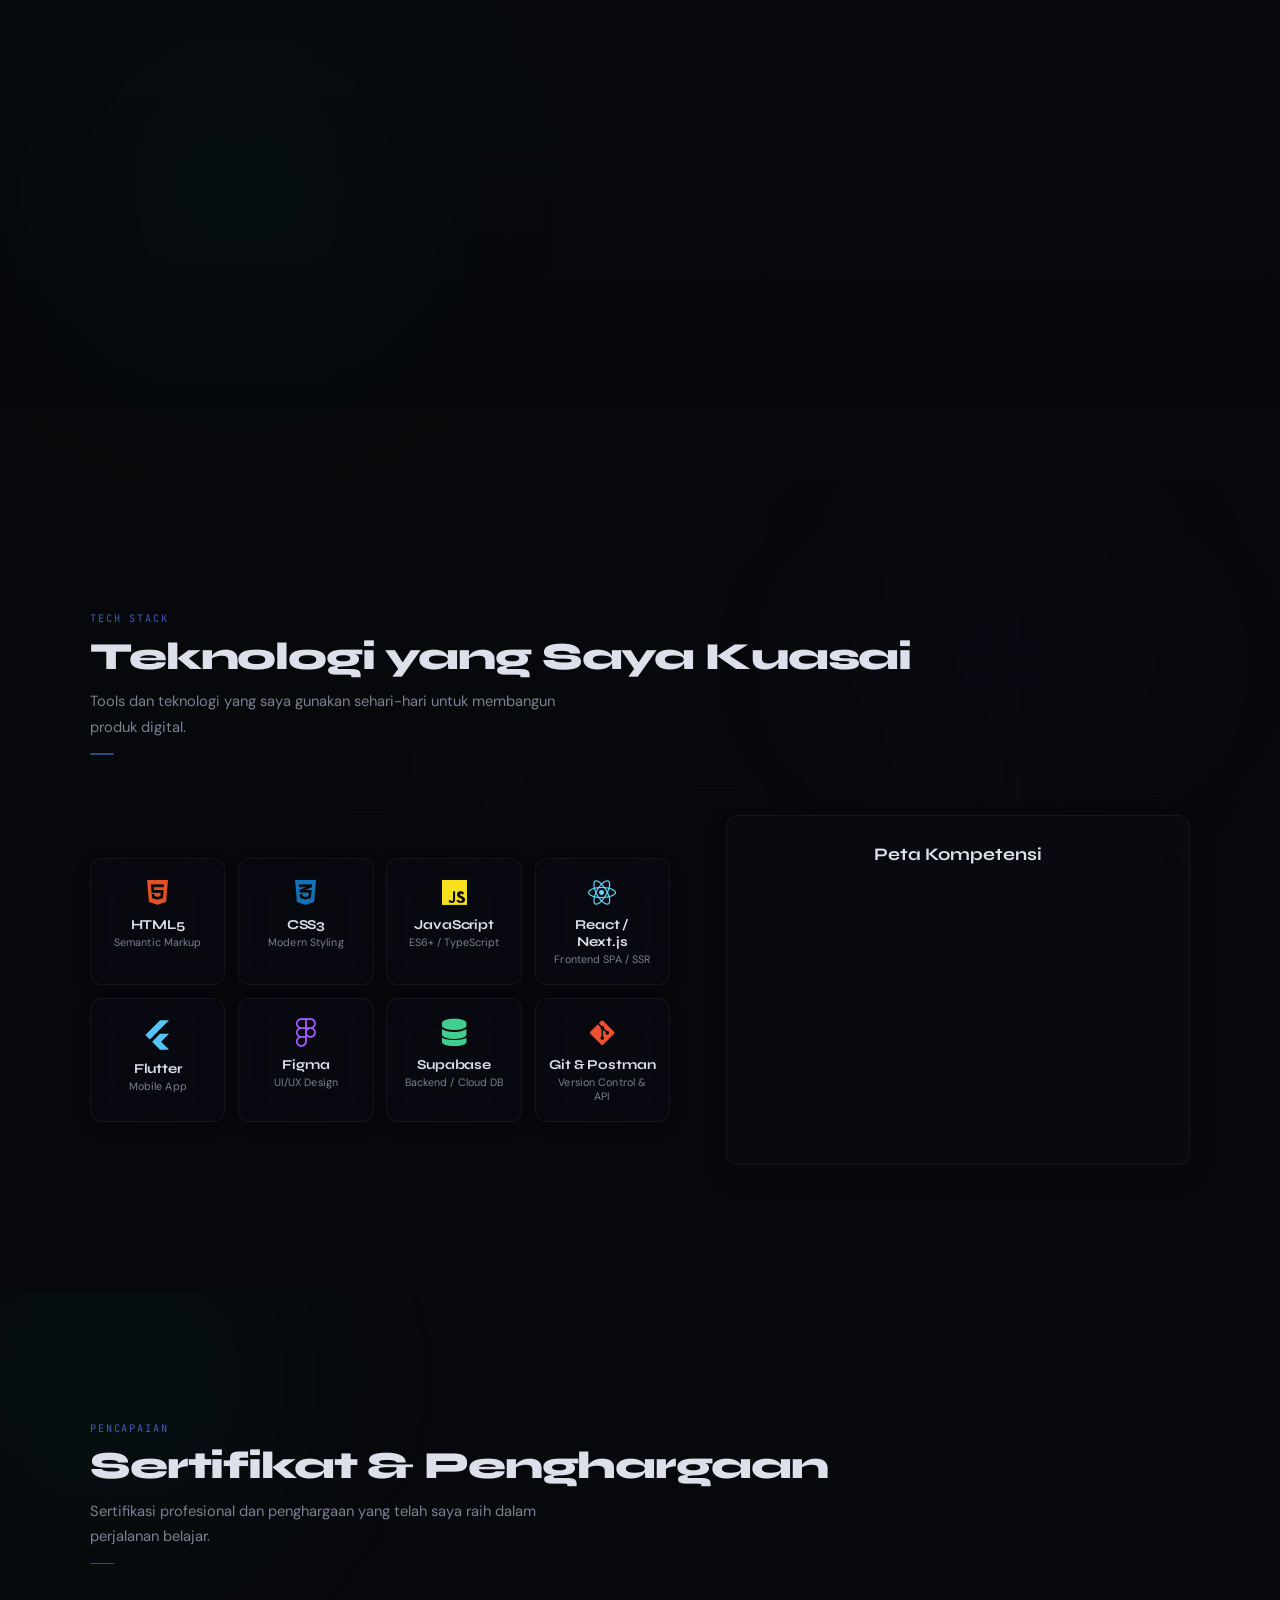
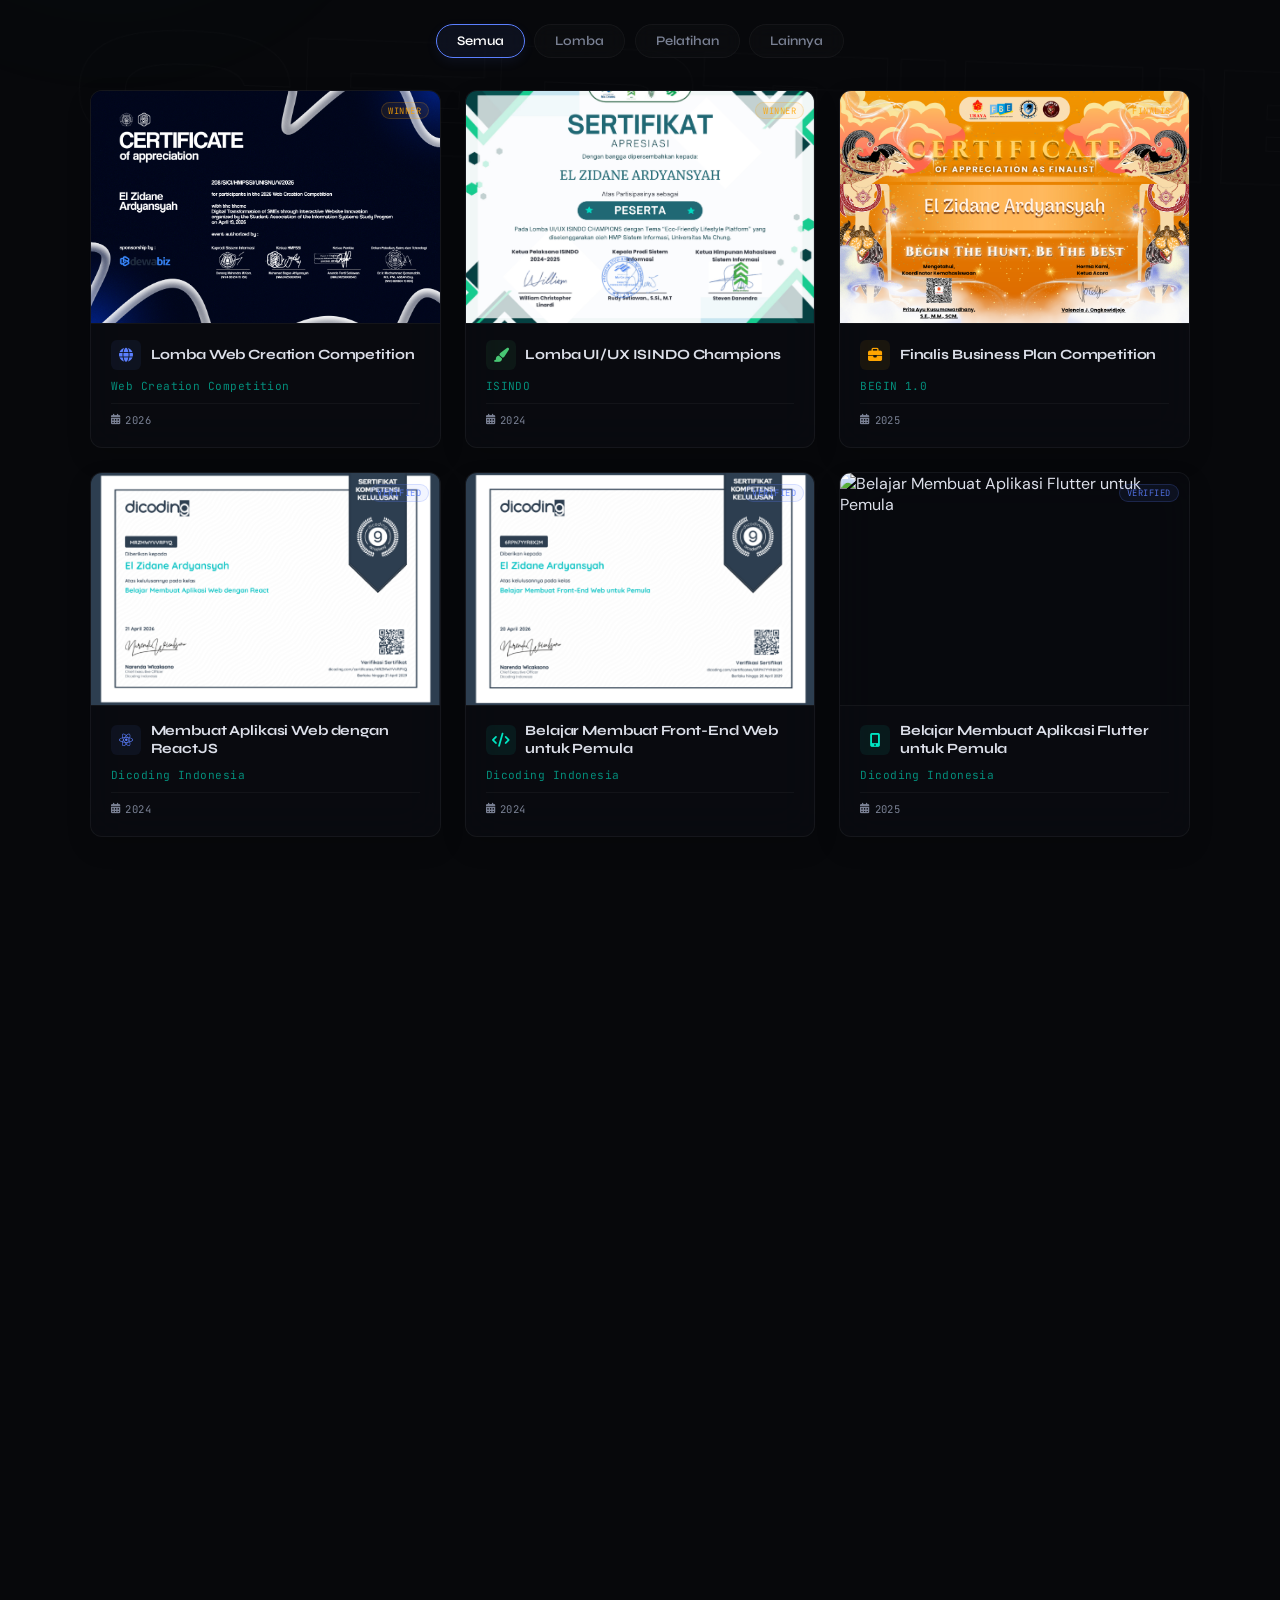
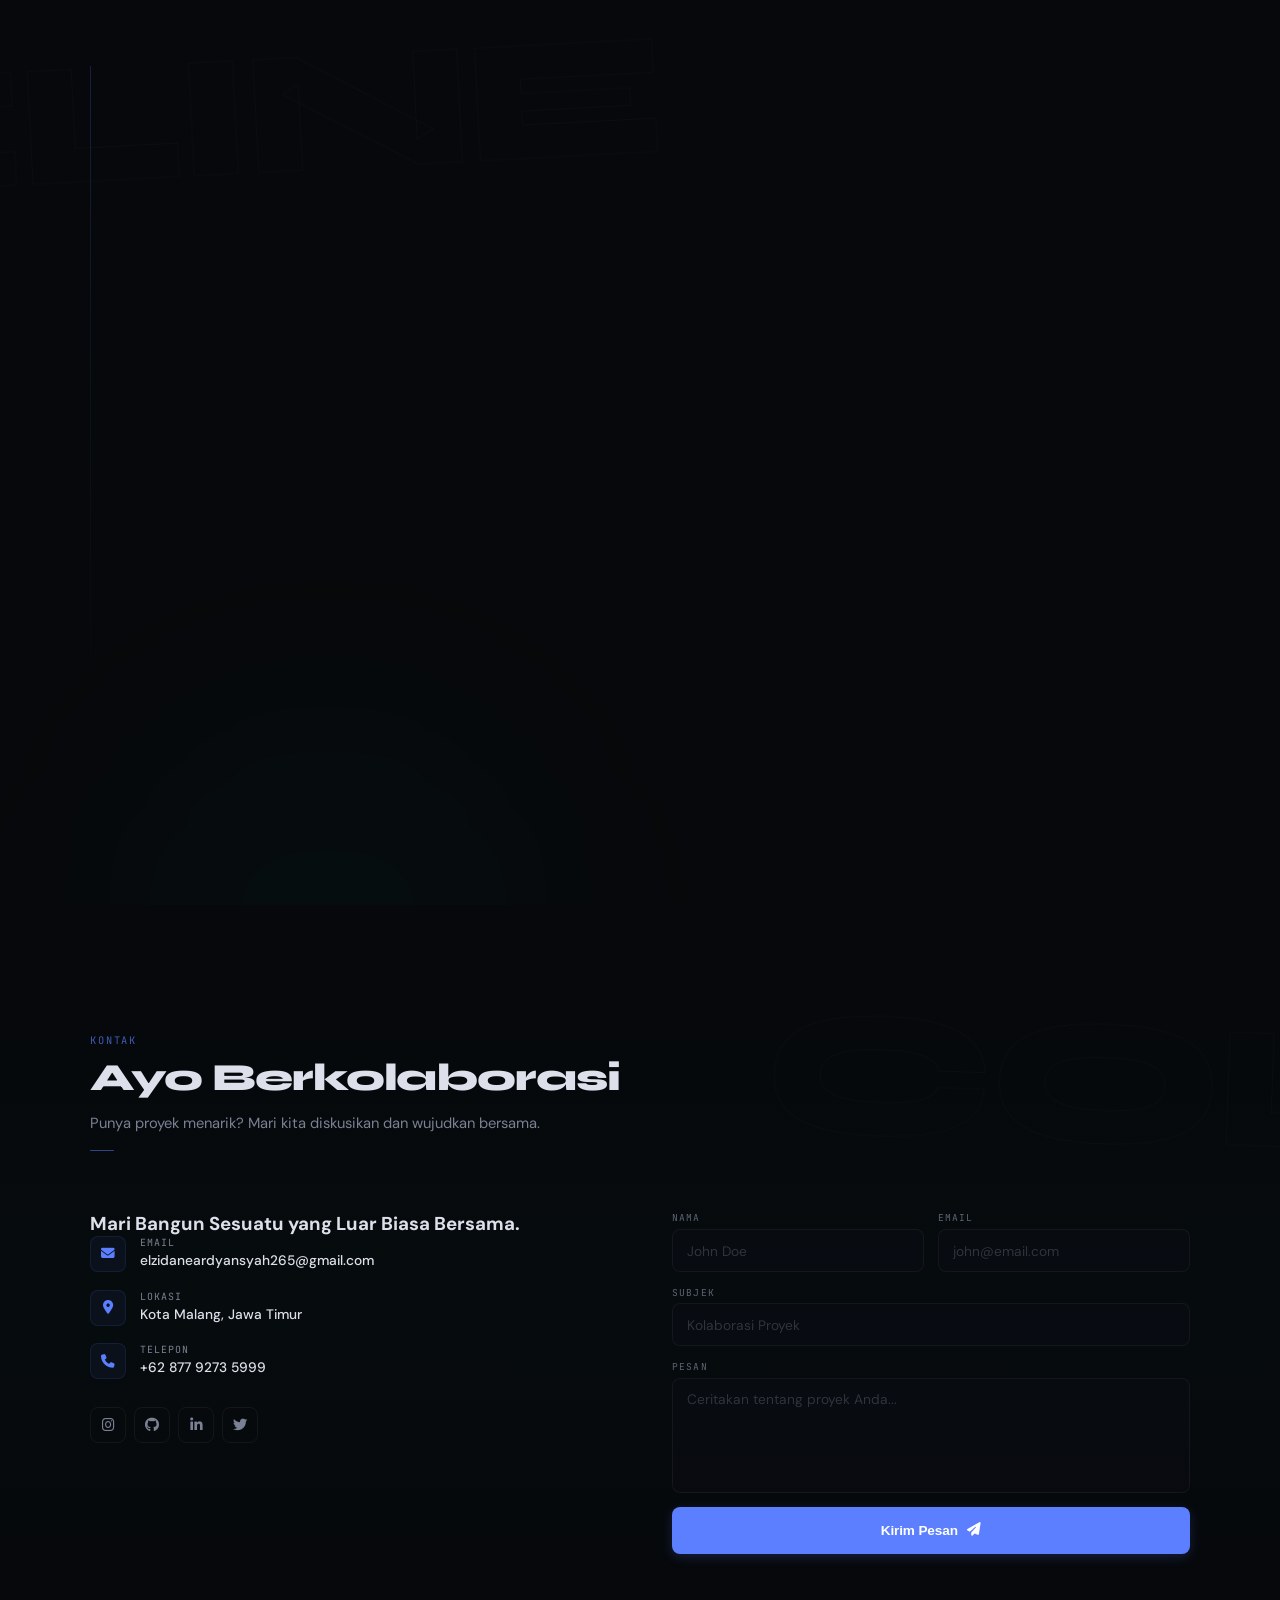
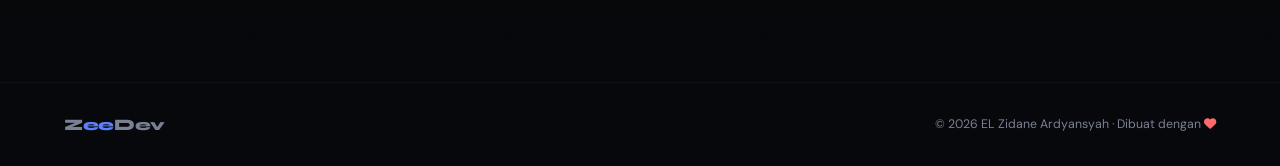
==== commit a3da1554: "update" ====
--- a/index.html
+++ b/index.html
@@ -171,11 +171,70 @@
             <div class="about-github fade-in" style="transition-delay:0.3s;">
                 <h3 class="github-title">Aktivitas GitHub</h3>
                 <div class="github-cards-wrap">
-                    <div class="github-card-item">
-                        <img id="github-stats-card" src="https://github-readme-stats.vercel.app/api?username=elzidane&show_icons=true&theme=dark&bg_color=0c0e16&title_color=5b7fff&icon_color=00e5c3&text_color=dde0ea&hide_border=true" alt="GitHub Stats">
-                    </div>
-                    <div class="github-card-item">
-                        <img id="github-langs-card" src="https://github-readme-stats.vercel.app/api/top-langs/?username=elzidane&layout=compact&theme=dark&bg_color=0c0e16&title_color=5b7fff&text_color=dde0ea&hide_border=true" alt="GitHub Top Languages">
+                    <!-- Stats Card -->
+                    <div class="github-stat-card" id="github-stats-card">
+                        <div class="gh-card-header">
+                            <div class="gh-user-info">
+                                <div class="gh-avatar-wrap">
+                                    <img id="gh-avatar" src="" alt="Avatar" class="gh-avatar">
+                                    <div class="gh-avatar-skeleton"></div>
+                                </div>
+                                <div>
+                                    <div class="gh-username" id="gh-username">ElZidane123</div>
+                                    <div class="gh-tag"><i class="fab fa-github"></i> GitHub Stats</div>
+                                </div>
+                            </div>
+                            <a href="https://github.com/ElZidane123" target="_blank" class="gh-profile-link" id="gh-profile-link">
+                                <i class="fas fa-external-link-alt"></i>
+                            </a>
+                        </div>
+                        <div class="gh-stats-grid" id="gh-stats-grid">
+                            <div class="gh-stat-item">
+                                <div class="gh-stat-val" id="gh-repos">—</div>
+                                <div class="gh-stat-label">Repos</div>
+                            </div>
+                            <div class="gh-stat-item">
+                                <div class="gh-stat-val" id="gh-stars">—</div>
+                                <div class="gh-stat-label">Stars</div>
+                            </div>
+                            <div class="gh-stat-item">
+                                <div class="gh-stat-val" id="gh-followers">—</div>
+                                <div class="gh-stat-label">Followers</div>
+                            </div>
+                            <div class="gh-stat-item">
+                                <div class="gh-stat-val" id="gh-following">—</div>
+                                <div class="gh-stat-label">Following</div>
+                            </div>
+                        </div>
+                        <div class="gh-contrib-section">
+                            <div class="gh-contrib-label">Kontribusi (12 bulan terakhir)</div>
+                            <div class="gh-contrib-bar-wrap" id="gh-contrib-bars">
+                                <!-- bars injected by JS -->
+                            </div>
+                        </div>
+                        <div class="gh-loading-overlay" id="gh-loading">
+                            <div class="gh-spinner"></div>
+                        </div>
+                    </div>
+
+                    <!-- Top Languages Card -->
+                    <div class="github-stat-card" id="github-langs-card">
+                        <div class="gh-card-header">
+                            <div class="gh-lang-title">
+                                <i class="fas fa-code" style="color:var(--accent)"></i>
+                                Bahasa Teratas
+                            </div>
+                            <div class="gh-tag"><i class="fab fa-github"></i> Top Langs</div>
+                        </div>
+                        <div id="gh-languages-list" class="gh-lang-list">
+                            <!-- injected by JS -->
+                        </div>
+                        <div class="gh-lang-bar-total" id="gh-lang-bar-total">
+                            <!-- colored bar injected by JS -->
+                        </div>
+                        <div class="gh-loading-overlay" id="gh-langs-loading">
+                            <div class="gh-spinner"></div>
+                        </div>
                     </div>
                 </div>
             </div>
--- a/style.css
+++ b/style.css
@@ -1222,26 +1222,282 @@
     grid-template-columns: 1fr 1fr;
     gap: 1.75rem;
 }
-.github-card-item {
-    background: rgba(13, 15, 23, 0.4); backdrop-filter: blur(20px); -webkit-backdrop-filter: blur(20px);
+
+/* Native GitHub Stat Cards */
+.github-stat-card {
+    background: rgba(13, 15, 23, 0.5);
+    backdrop-filter: blur(20px); -webkit-backdrop-filter: blur(20px);
     border: 1px solid var(--border);
-    border-radius: 12px;
-    padding: 1.25rem;
-    display: flex;
-    justify-content: center;
+    border-radius: 14px;
+    padding: 1.5rem;
+    box-shadow: 0 8px 24px rgba(0,0,0,0.2);
+    transition: border-color 0.35s, box-shadow 0.35s, transform 0.35s;
+    position: relative;
+    overflow: hidden;
+    min-height: 220px;
+}
+.github-stat-card::before {
+    content: '';
+    position: absolute; inset: 0;
+    background: radial-gradient(circle at 10% 10%, rgba(91,127,255,0.04), transparent 60%);
+    pointer-events: none;
+}
+.github-stat-card:hover {
+    border-color: rgba(91,127,255,0.22);
+    box-shadow: 0 12px 32px rgba(0,0,0,0.28), 0 0 0 1px rgba(91,127,255,0.06);
+    transform: translateY(-3px);
+}
+
+/* Card Header */
+.gh-card-header {
+    display: flex;
     align-items: center;
-    box-shadow: 0 8px 20px rgba(0,0,0,0.15);
-    transition: border-color 0.35s, box-shadow 0.35s;
-}
-.github-card-item:hover {
-    border-color: rgba(91,127,255,0.2);
-    box-shadow: 0 10px 25px rgba(91,127,255,0.03), 0 8px 20px rgba(0,0,0,0.25);
-}
-.github-card-item img {
-    width: 100%;
-    height: auto;
-    max-width: 440px;
+    justify-content: space-between;
+    margin-bottom: 1.25rem;
+}
+.gh-user-info {
+    display: flex;
+    align-items: center;
+    gap: 0.75rem;
+}
+.gh-avatar-wrap {
+    position: relative;
+    width: 40px; height: 40px;
+    border-radius: 50%;
+    overflow: hidden;
+    flex-shrink: 0;
+    border: 1.5px solid rgba(91,127,255,0.25);
+}
+.gh-avatar {
+    width: 100%; height: 100%;
+    object-fit: cover;
+    border-radius: 50%;
+    display: block;
+    opacity: 0;
+    transition: opacity 0.4s ease;
+}
+.gh-avatar.loaded { opacity: 1; }
+.gh-avatar-skeleton {
+    position: absolute; inset: 0;
+    background: linear-gradient(90deg, rgba(255,255,255,0.03) 25%, rgba(255,255,255,0.07) 50%, rgba(255,255,255,0.03) 75%);
+    background-size: 200% 100%;
+    animation: shimmer 1.4s infinite;
+    border-radius: 50%;
+}
+@keyframes shimmer {
+    0% { background-position: 200% 0; }
+    100% { background-position: -200% 0; }
+}
+.gh-username {
+    font-family: var(--font-head);
+    font-size: 0.92rem;
+    font-weight: 700;
+    color: var(--text);
+    letter-spacing: -0.01em;
+}
+.gh-tag {
+    font-family: var(--font-mono);
+    font-size: 0.6rem;
+    color: var(--muted);
+    letter-spacing: 0.06em;
+    display: flex;
+    align-items: center;
+    gap: 0.3rem;
+    margin-top: 0.18rem;
+}
+.gh-lang-title {
+    font-family: var(--font-head);
+    font-size: 0.95rem;
+    font-weight: 700;
+    display: flex;
+    align-items: center;
+    gap: 0.5rem;
+    color: var(--text);
+}
+.gh-profile-link {
+    width: 28px; height: 28px;
     border-radius: 6px;
+    background: rgba(91,127,255,0.06);
+    border: 1px solid rgba(91,127,255,0.15);
+    display: flex; align-items: center; justify-content: center;
+    color: var(--accent); font-size: 0.68rem;
+    transition: all 0.2s;
+}
+.gh-profile-link:hover {
+    background: var(--accent); color: #fff;
+    border-color: var(--accent);
+}
+
+/* Stats Grid */
+.gh-stats-grid {
+    display: grid;
+    grid-template-columns: repeat(4, 1fr);
+    gap: 0.5rem;
+    margin-bottom: 1.25rem;
+}
+.gh-stat-item {
+    background: rgba(255,255,255,0.025);
+    border: 1px solid var(--border);
+    border-radius: 8px;
+    padding: 0.6rem 0.3rem;
+    text-align: center;
+    transition: border-color 0.2s, background 0.2s;
+}
+.gh-stat-item:hover {
+    background: rgba(91,127,255,0.04);
+    border-color: rgba(91,127,255,0.15);
+}
+.gh-stat-val {
+    font-family: var(--font-head);
+    font-size: 1.1rem;
+    font-weight: 800;
+    color: var(--accent);
+    letter-spacing: -0.02em;
+    line-height: 1;
+    margin-bottom: 0.18rem;
+}
+.gh-stat-label {
+    font-family: var(--font-mono);
+    font-size: 0.55rem;
+    color: var(--muted);
+    letter-spacing: 0.06em;
+    text-transform: uppercase;
+}
+
+/* Contribution Bars */
+.gh-contrib-section { margin-top: 0.25rem; }
+.gh-contrib-label {
+    font-family: var(--font-mono);
+    font-size: 0.6rem;
+    color: var(--muted);
+    letter-spacing: 0.06em;
+    margin-bottom: 0.55rem;
+    text-transform: uppercase;
+}
+.gh-contrib-bar-wrap {
+    display: flex;
+    align-items: flex-end;
+    gap: 2px;
+    height: 42px;
+}
+.gh-contrib-bar {
+    flex: 1;
+    border-radius: 2px;
+    background: rgba(91,127,255,0.12);
+    transition: background 0.2s, height 0.6s cubic-bezier(0.4,0,0.2,1);
+    min-height: 3px;
+    cursor: default;
+    position: relative;
+}
+.gh-contrib-bar:hover { background: rgba(91,127,255,0.5); }
+.gh-contrib-bar[data-level="1"] { background: rgba(0,229,195,0.15); }
+.gh-contrib-bar[data-level="2"] { background: rgba(0,229,195,0.3); }
+.gh-contrib-bar[data-level="3"] { background: rgba(0,229,195,0.55); }
+.gh-contrib-bar[data-level="4"] { background: rgba(0,229,195,0.85); }
+.gh-contrib-bar[data-level="1"]:hover { background: rgba(0,229,195,0.3); }
+.gh-contrib-bar[data-level="2"]:hover { background: rgba(0,229,195,0.5); }
+.gh-contrib-bar[data-level="3"]:hover { background: rgba(0,229,195,0.75); }
+.gh-contrib-bar[data-level="4"]:hover { background: rgba(0,229,195,1); }
+
+/* Language List */
+.gh-lang-list {
+    display: flex;
+    flex-direction: column;
+    gap: 0.65rem;
+    margin-bottom: 1.25rem;
+}
+.gh-lang-row {
+    display: flex;
+    align-items: center;
+    gap: 0.65rem;
+}
+.gh-lang-dot {
+    width: 8px; height: 8px;
+    border-radius: 50%;
+    flex-shrink: 0;
+}
+.gh-lang-name {
+    font-size: 0.8rem;
+    font-weight: 600;
+    color: var(--text);
+    flex: 1;
+    letter-spacing: -0.01em;
+}
+.gh-lang-pct {
+    font-family: var(--font-mono);
+    font-size: 0.7rem;
+    color: var(--muted);
+    width: 38px;
+    text-align: right;
+}
+.gh-lang-bar {
+    flex: 2;
+    height: 4px;
+    background: rgba(255,255,255,0.04);
+    border-radius: 2px;
+    overflow: hidden;
+}
+.gh-lang-bar-fill {
+    height: 100%;
+    border-radius: 2px;
+    width: 0%;
+    transition: width 0.9s cubic-bezier(0.4,0,0.2,1);
+}
+.gh-lang-bar-total {
+    display: flex;
+    height: 6px;
+    border-radius: 4px;
+    overflow: hidden;
+    margin-top: 0.25rem;
+}
+.gh-lang-bar-segment {
+    height: 100%;
+    transition: width 0.9s cubic-bezier(0.4,0,0.2,1);
+}
+
+/* Loading Overlay */
+.gh-loading-overlay {
+    position: absolute; inset: 0;
+    display: flex; align-items: center; justify-content: center;
+    background: rgba(13,15,23,0.6);
+    backdrop-filter: blur(4px);
+    border-radius: 14px;
+    transition: opacity 0.4s ease;
+    z-index: 5;
+}
+.gh-loading-overlay.hidden {
+    opacity: 0;
+    pointer-events: none;
+}
+.gh-spinner {
+    width: 24px; height: 24px;
+    border: 2px solid rgba(91,127,255,0.15);
+    border-top-color: var(--accent);
+    border-radius: 50%;
+    animation: spin 0.7s linear infinite;
+}
+@keyframes spin { to { transform: rotate(360deg); } }
+
+/* Error State */
+.gh-error {
+    text-align: center;
+    padding: 1.5rem 0;
+    color: var(--muted);
+    font-size: 0.82rem;
+}
+.gh-error i { font-size: 1.5rem; color: rgba(255,107,107,0.5); margin-bottom: 0.5rem; display: block; }
+
+/* Light mode overrides */
+body[data-theme="light"] .github-stat-card {
+    background: rgba(255,255,255,0.7);
+    border-color: rgba(0,0,0,0.07);
+}
+body[data-theme="light"] .gh-stat-item {
+    background: rgba(0,0,0,0.02);
+    border-color: rgba(0,0,0,0.06);
+}
+body[data-theme="light"] .gh-loading-overlay {
+    background: rgba(244,245,249,0.7);
 }
 
 /* ─── RESPONSIVE ─────────────────────────────────────────── */
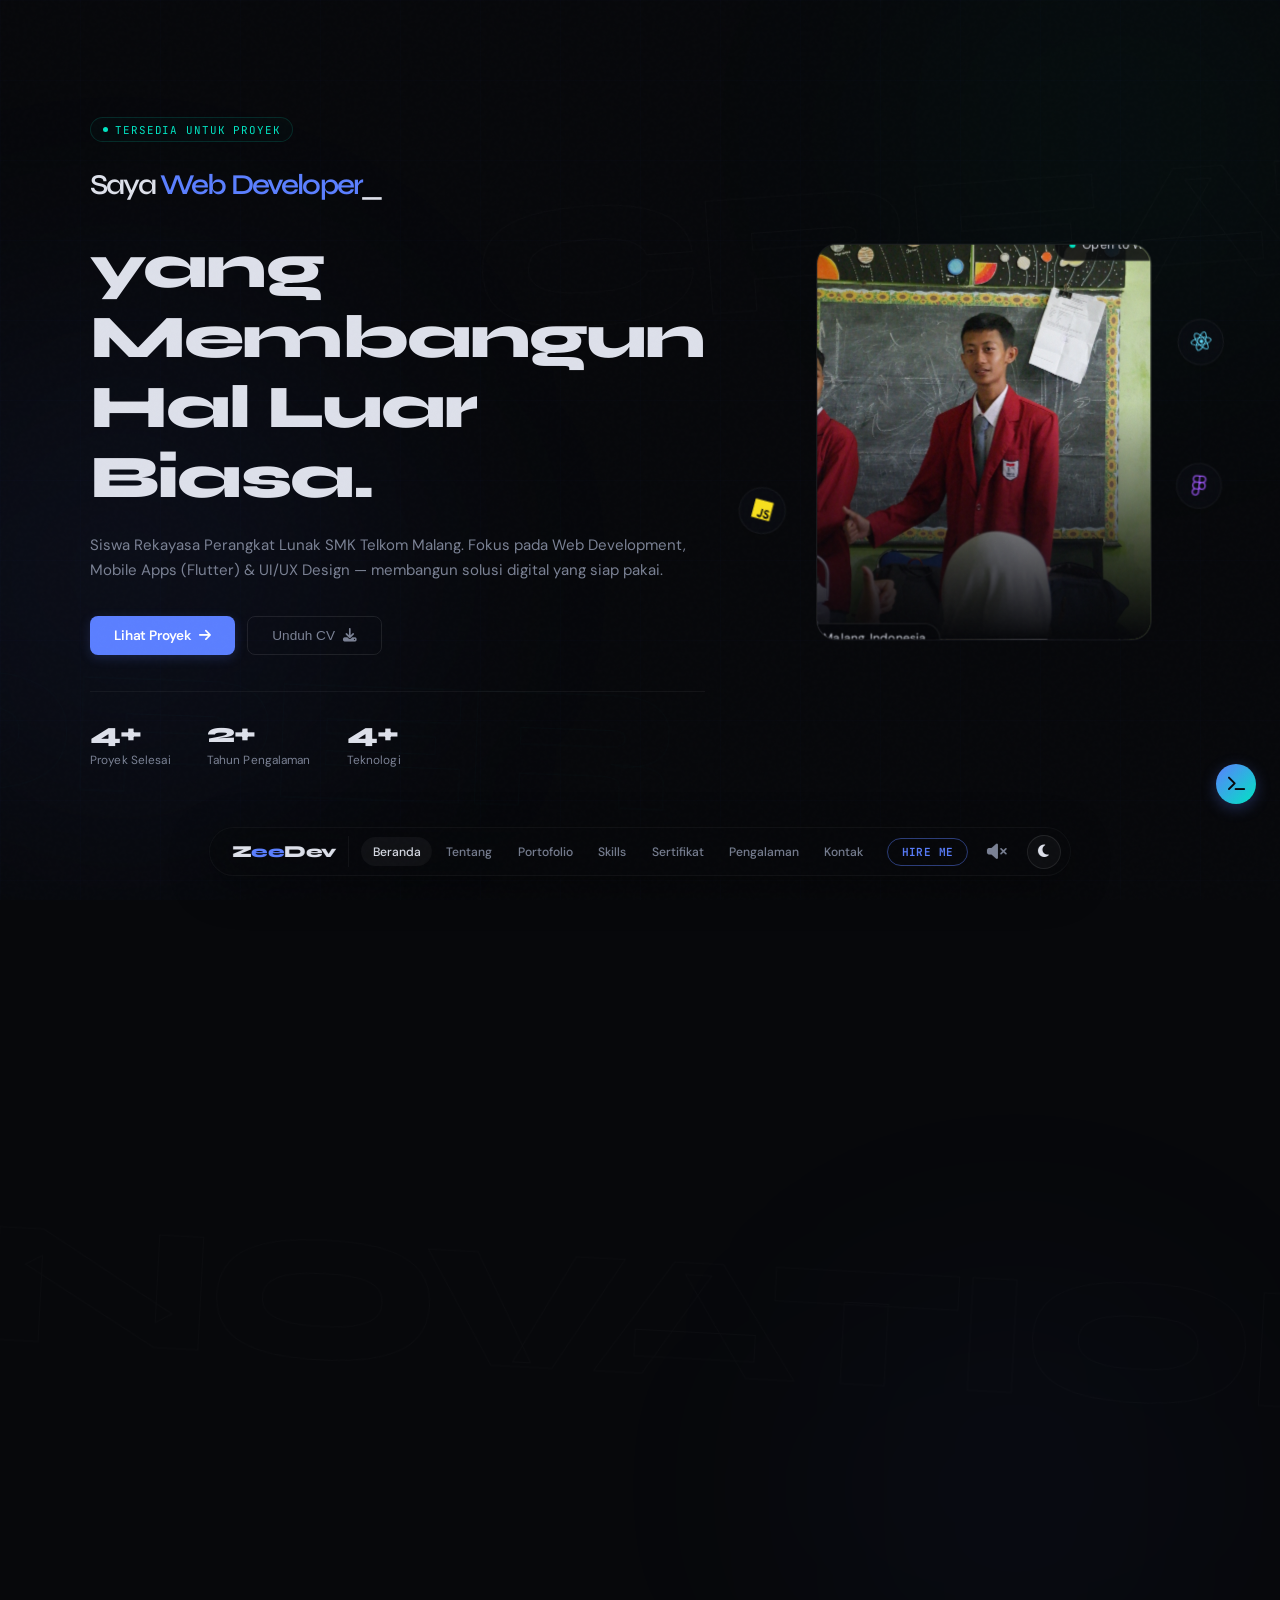
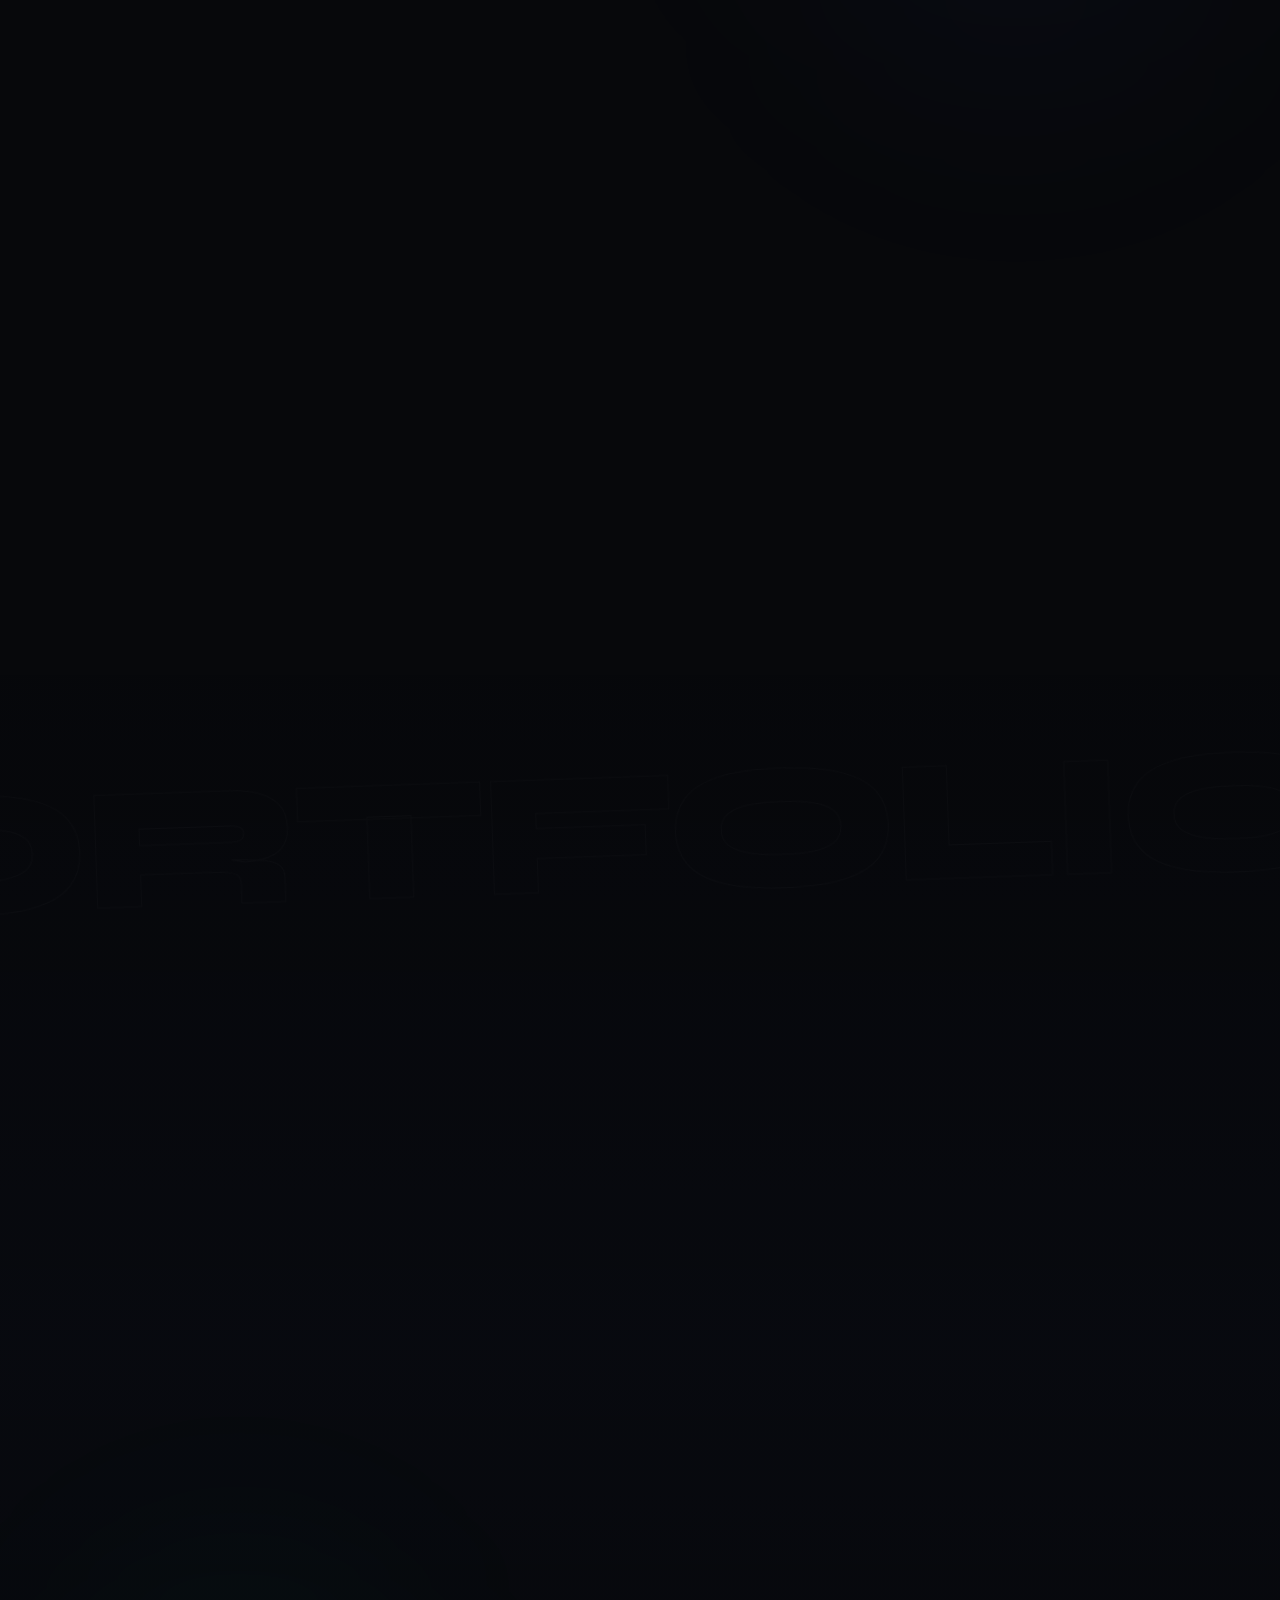
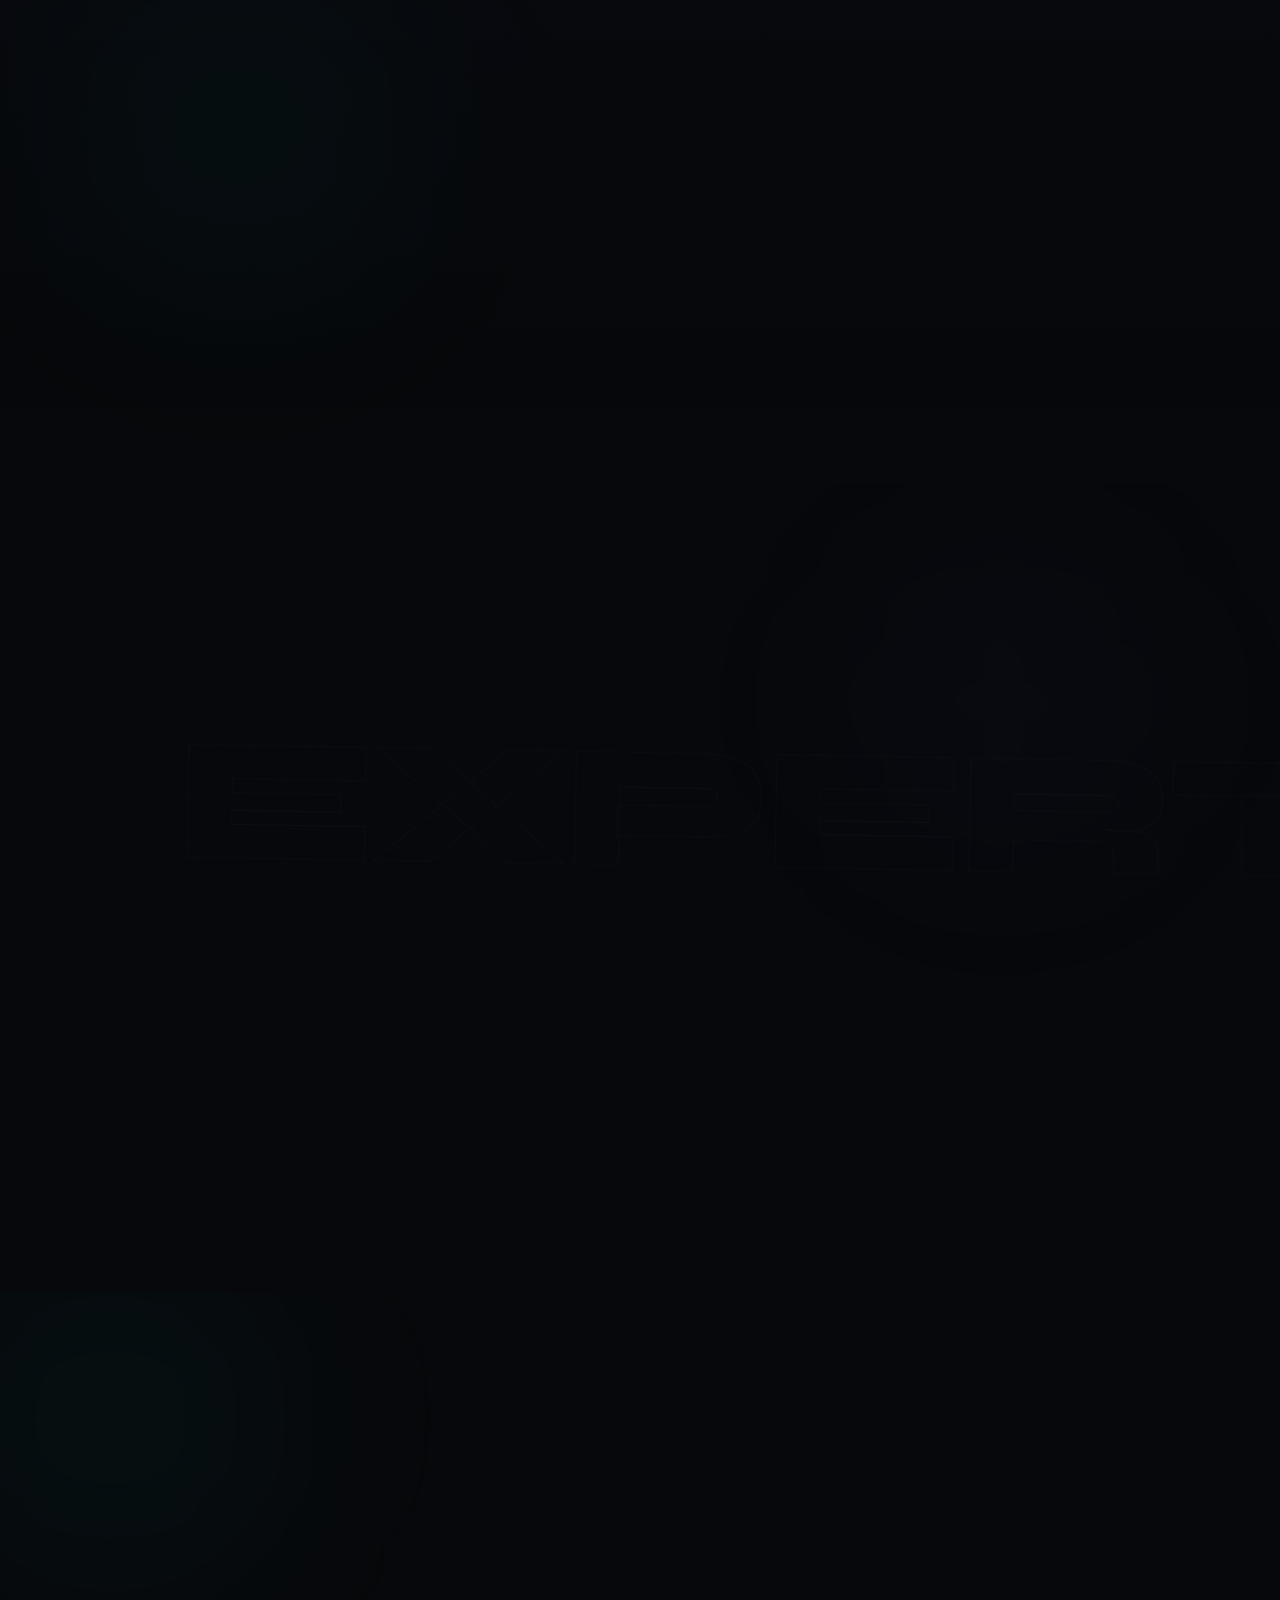
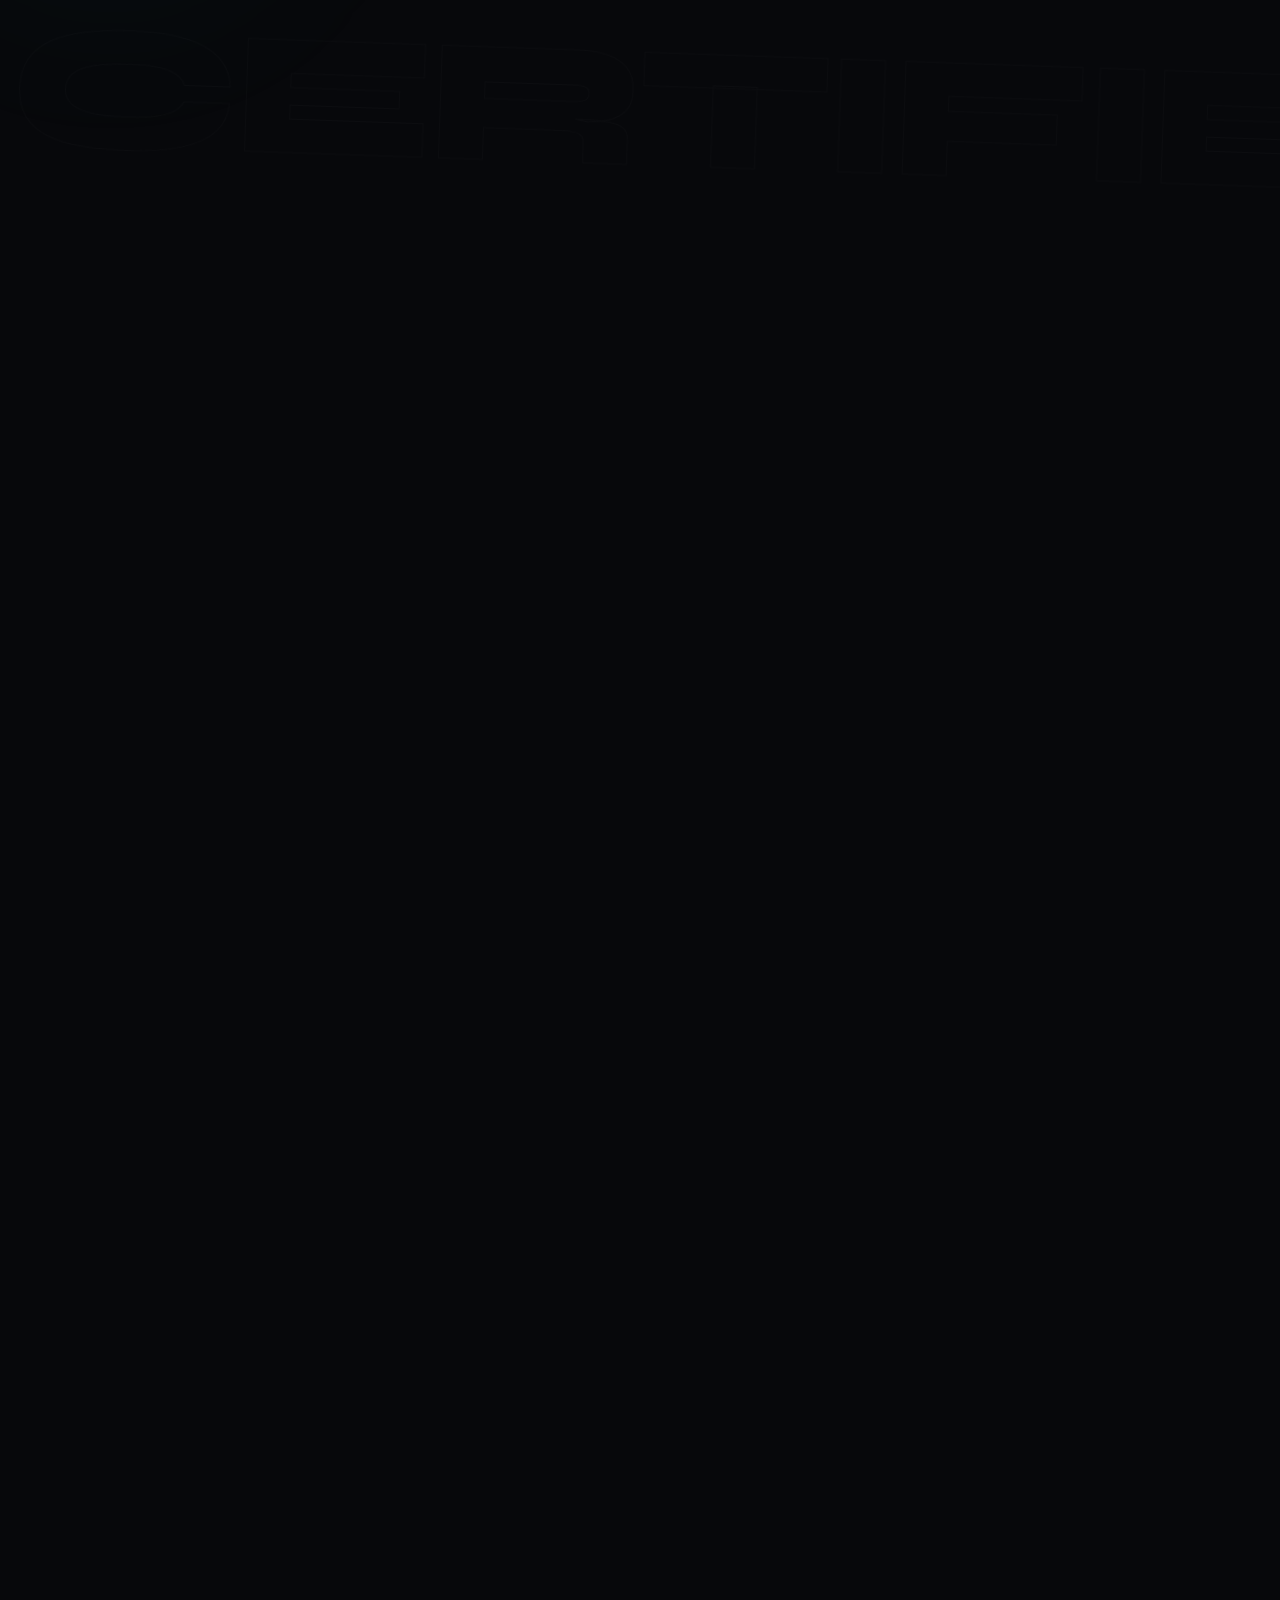
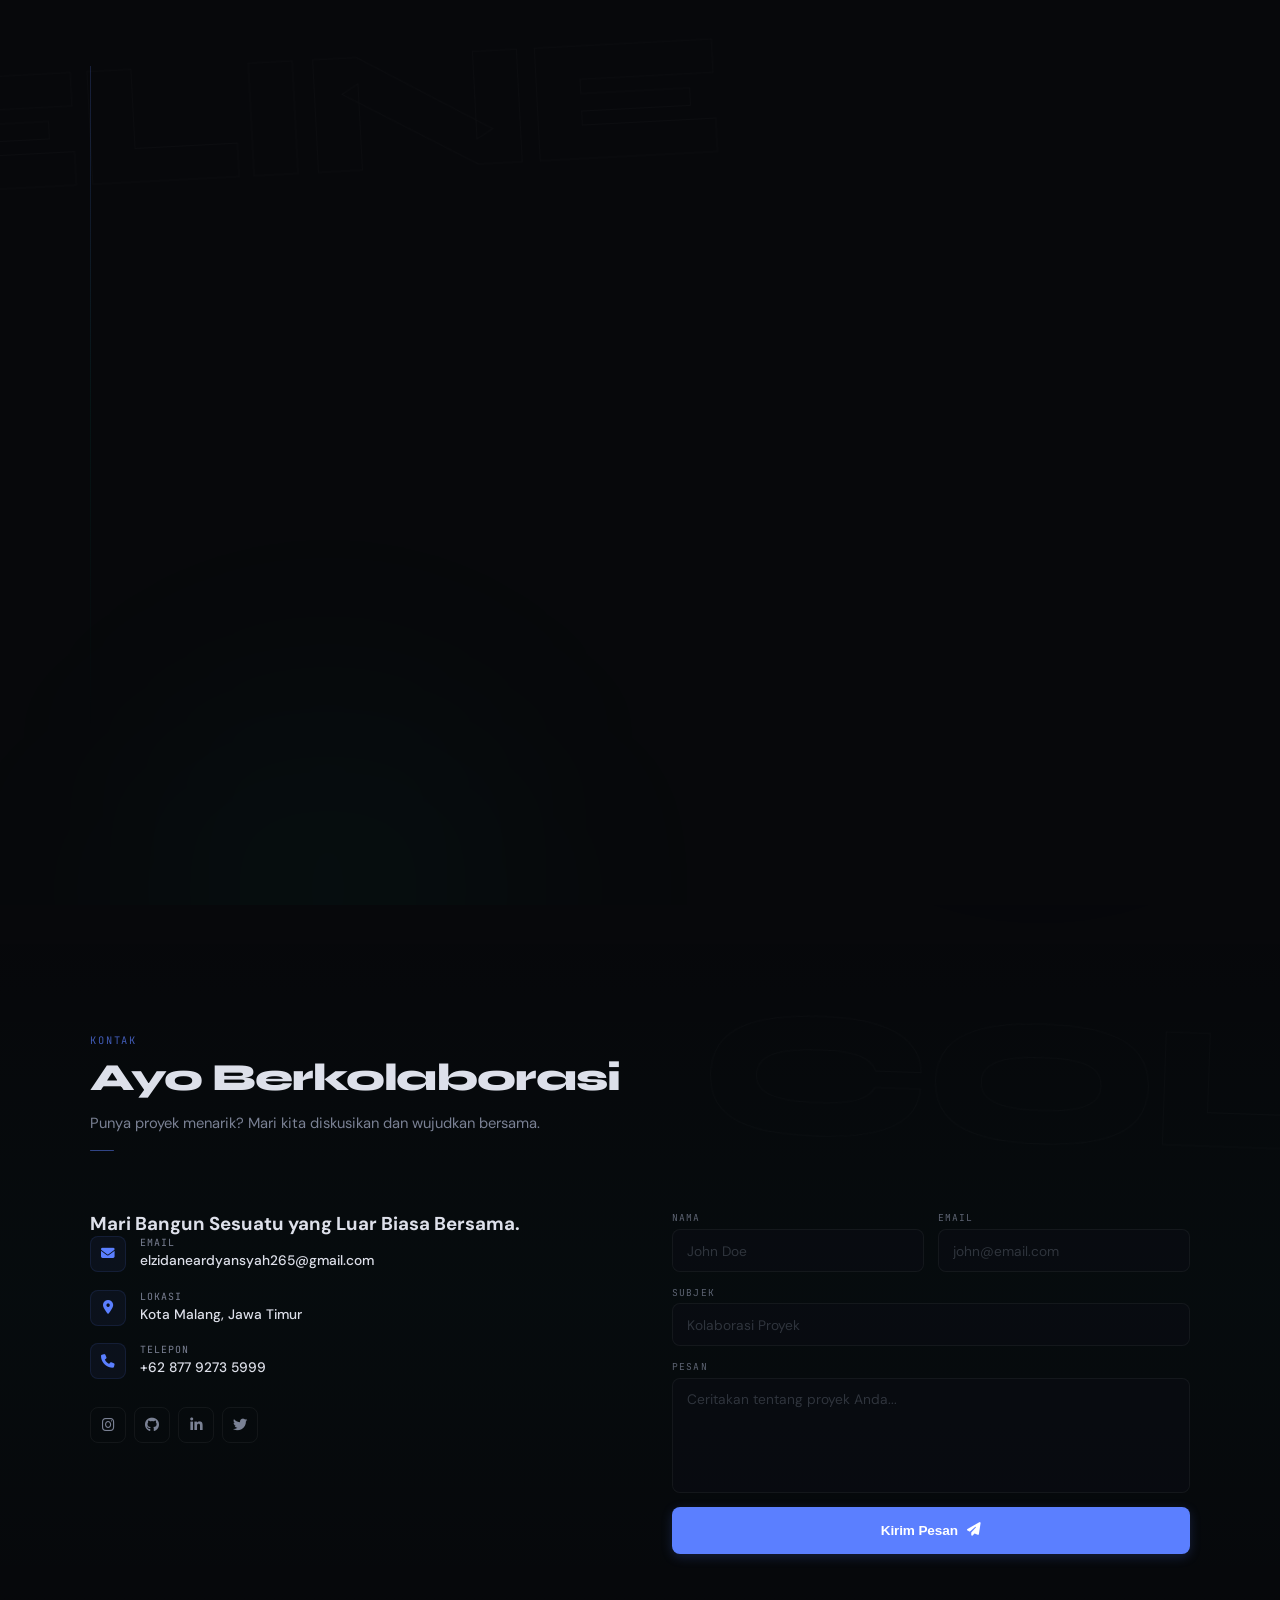
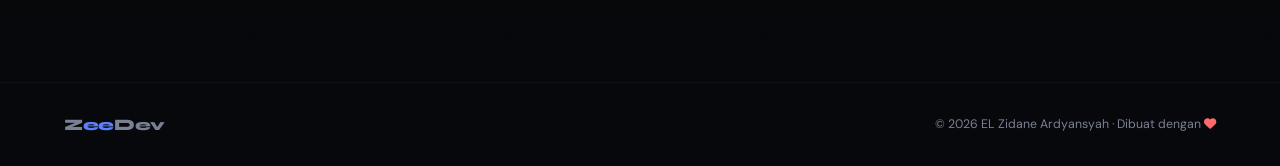
==== commit 693ad64f: "update" ====
--- a/index.html
+++ b/index.html
@@ -180,11 +180,11 @@
                                     <div class="gh-avatar-skeleton"></div>
                                 </div>
                                 <div>
-                                    <div class="gh-username" id="gh-username">ElZidane123</div>
+                                    <div class="gh-username" id="gh-username">elzidanee</div>
                                     <div class="gh-tag"><i class="fab fa-github"></i> GitHub Stats</div>
                                 </div>
                             </div>
-                            <a href="https://github.com/ElZidane123" target="_blank" class="gh-profile-link" id="gh-profile-link">
+                            <a href="https://github.com/elzidanee" target="_blank" class="gh-profile-link" id="gh-profile-link">
                                 <i class="fas fa-external-link-alt"></i>
                             </a>
                         </div>
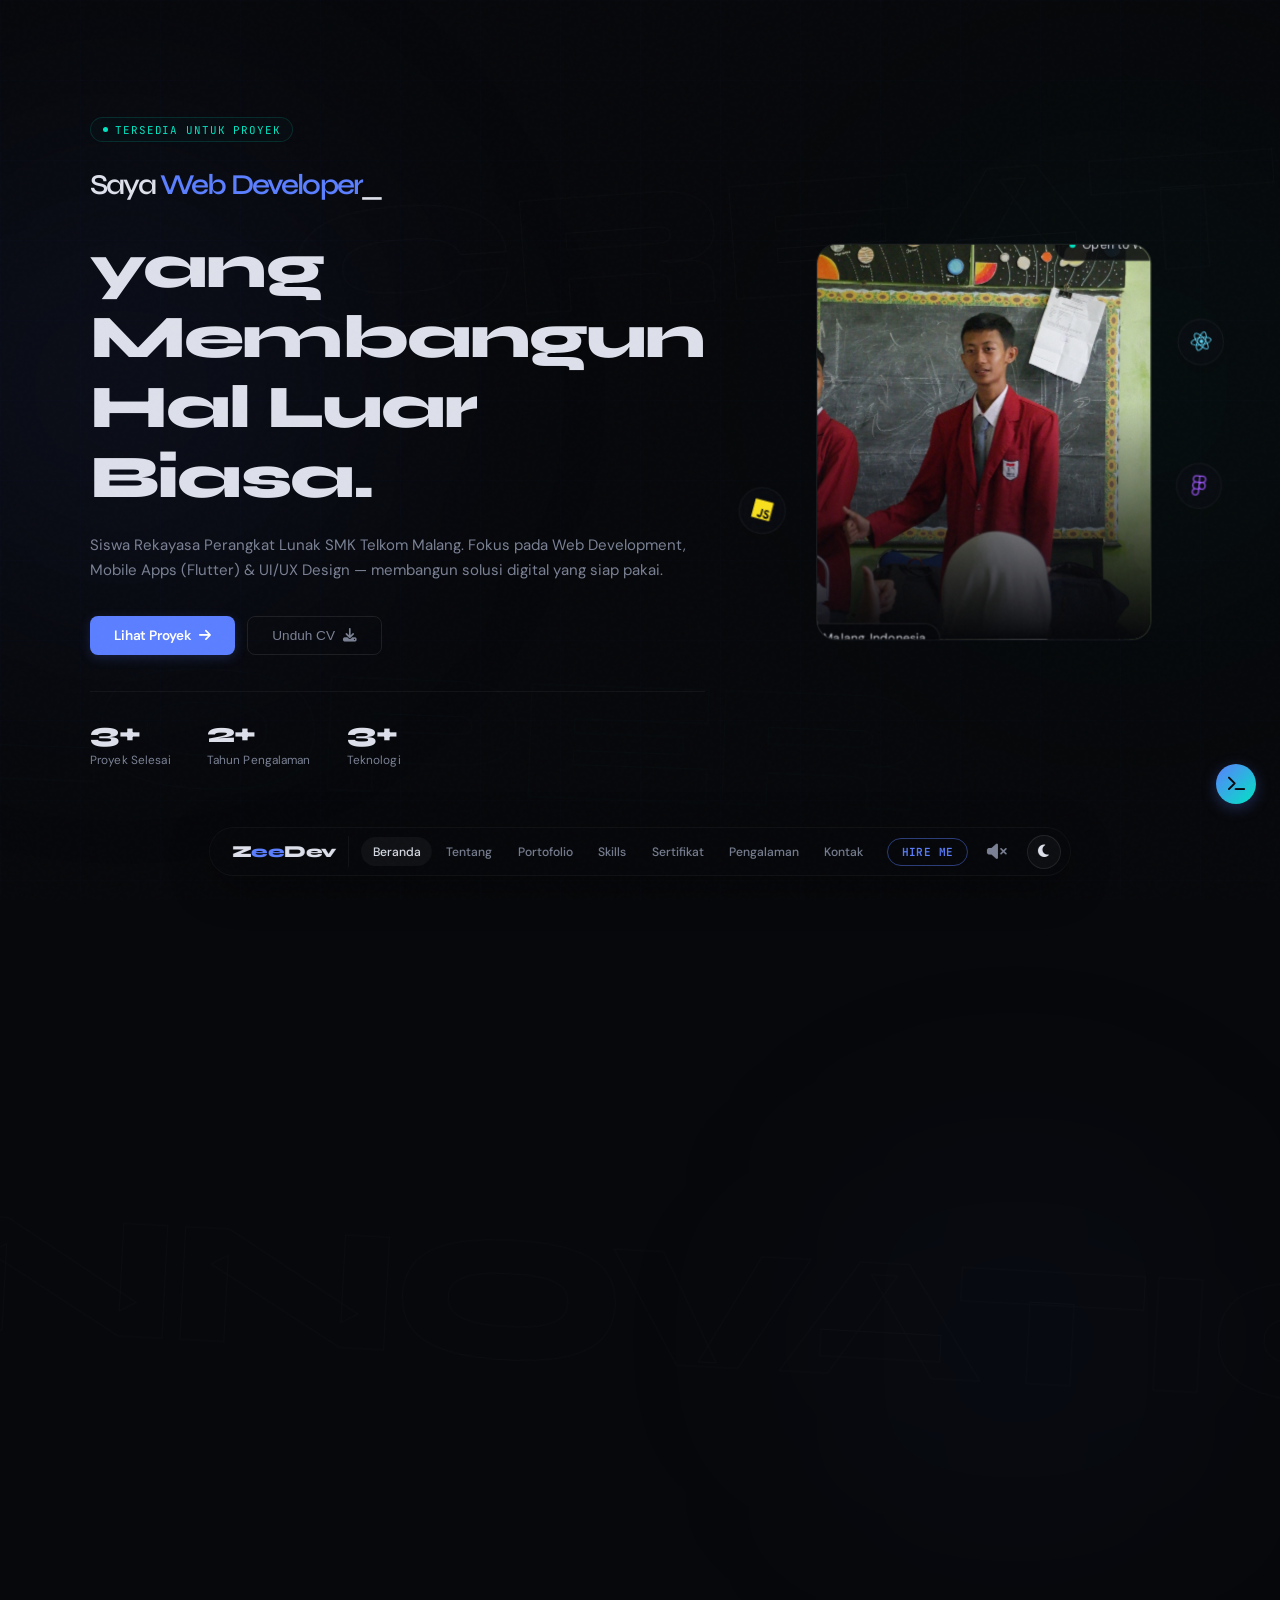
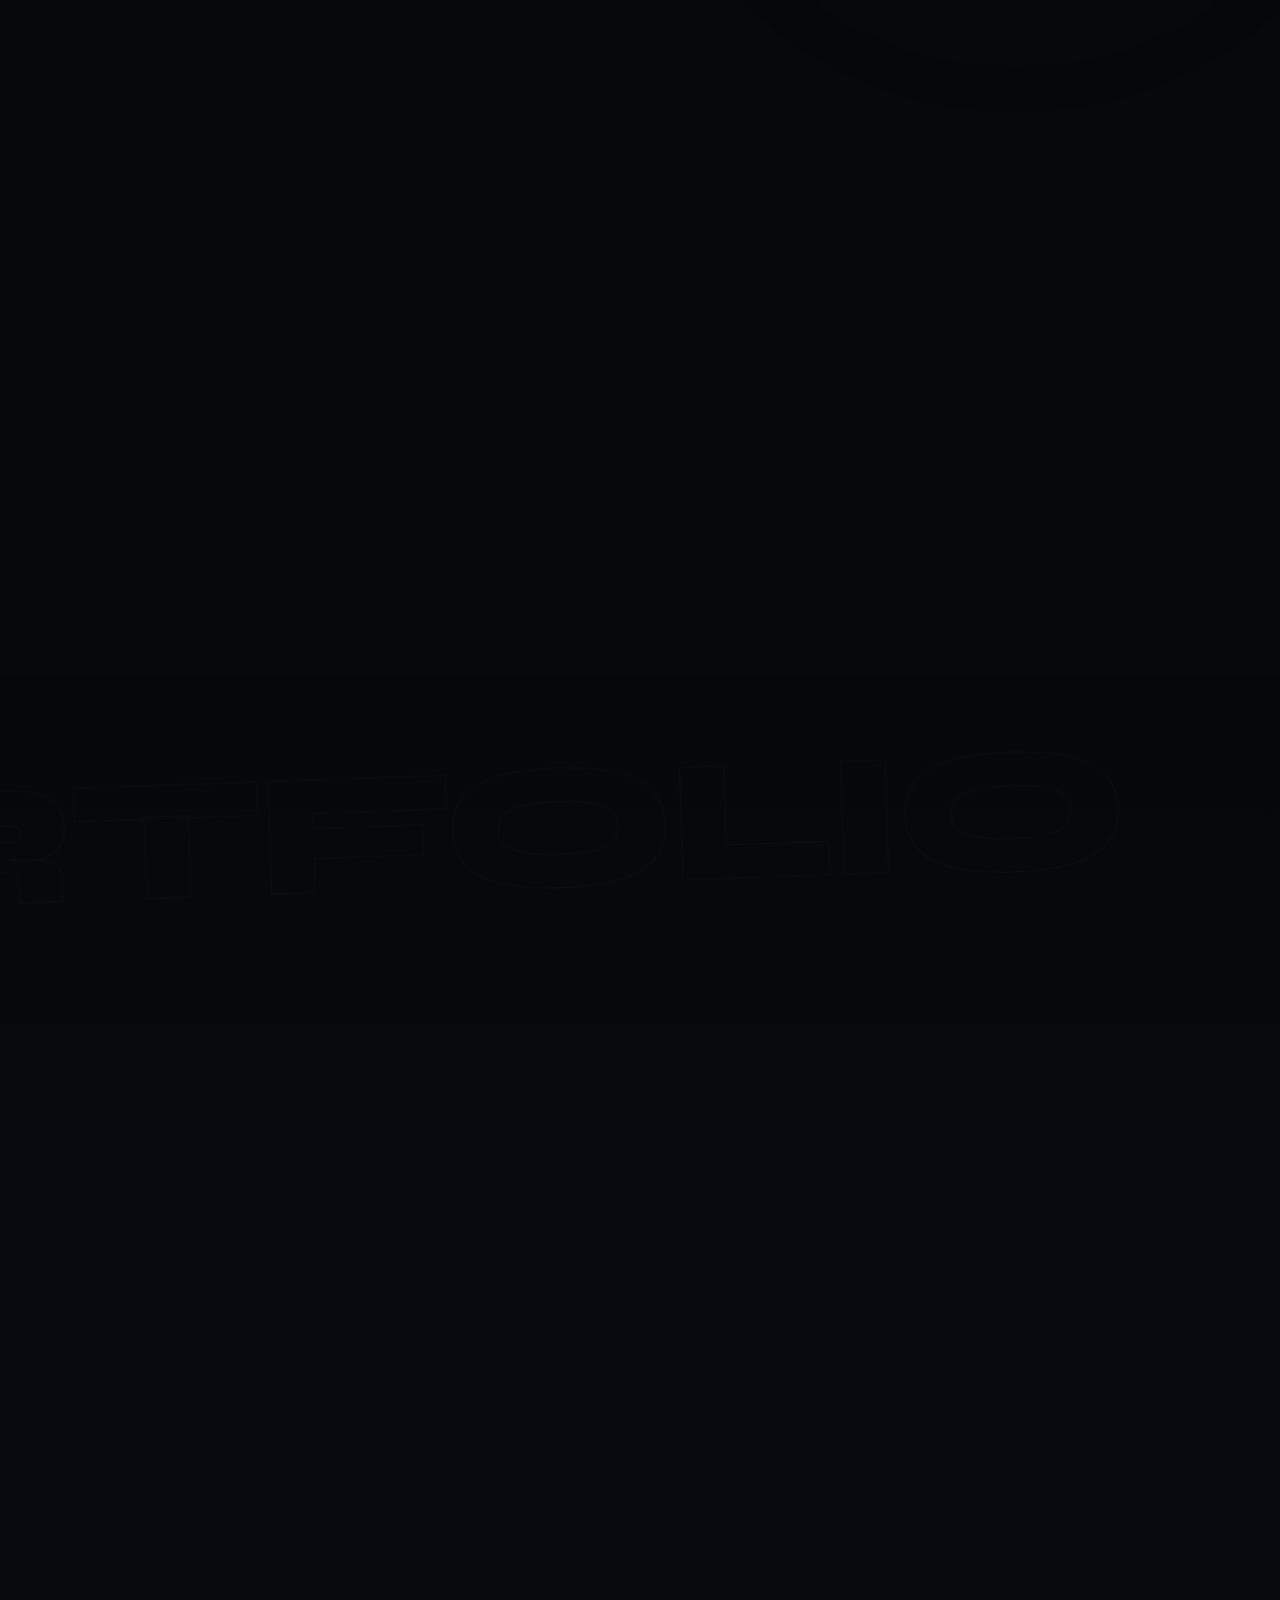
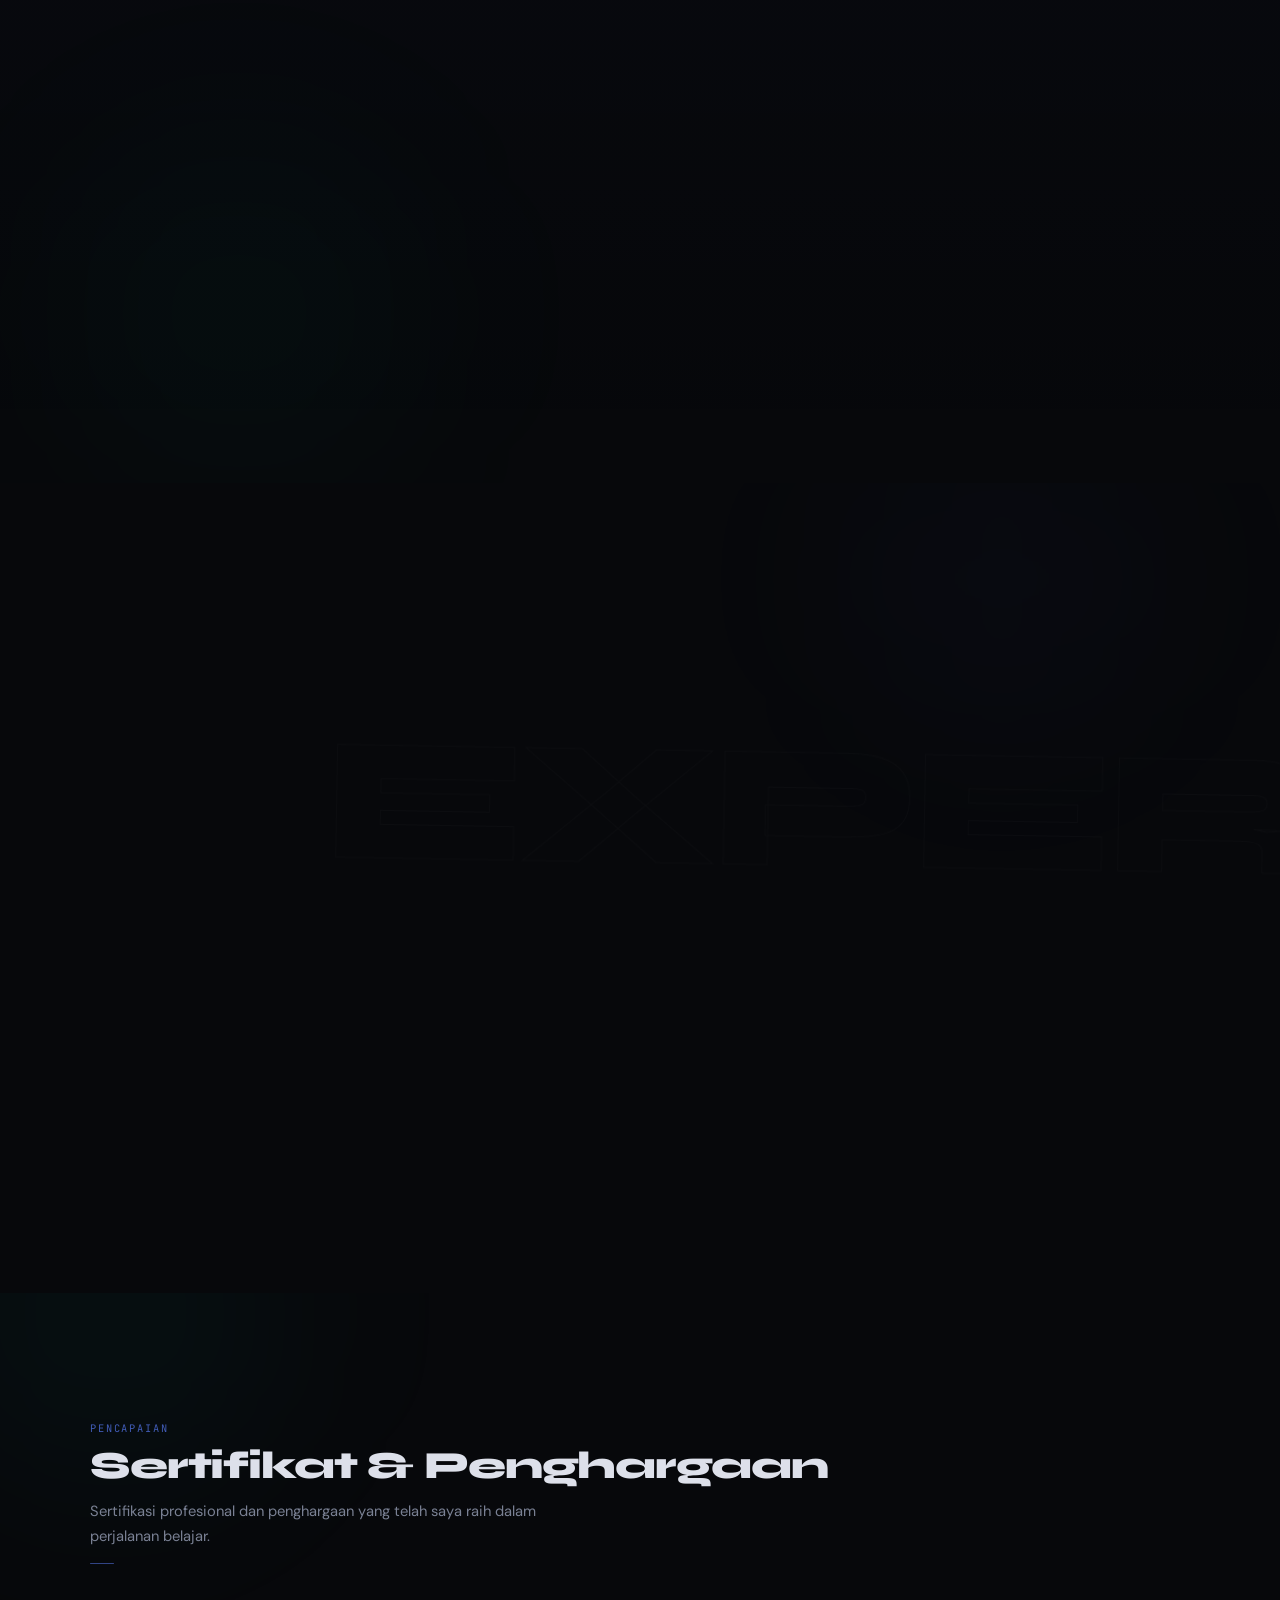
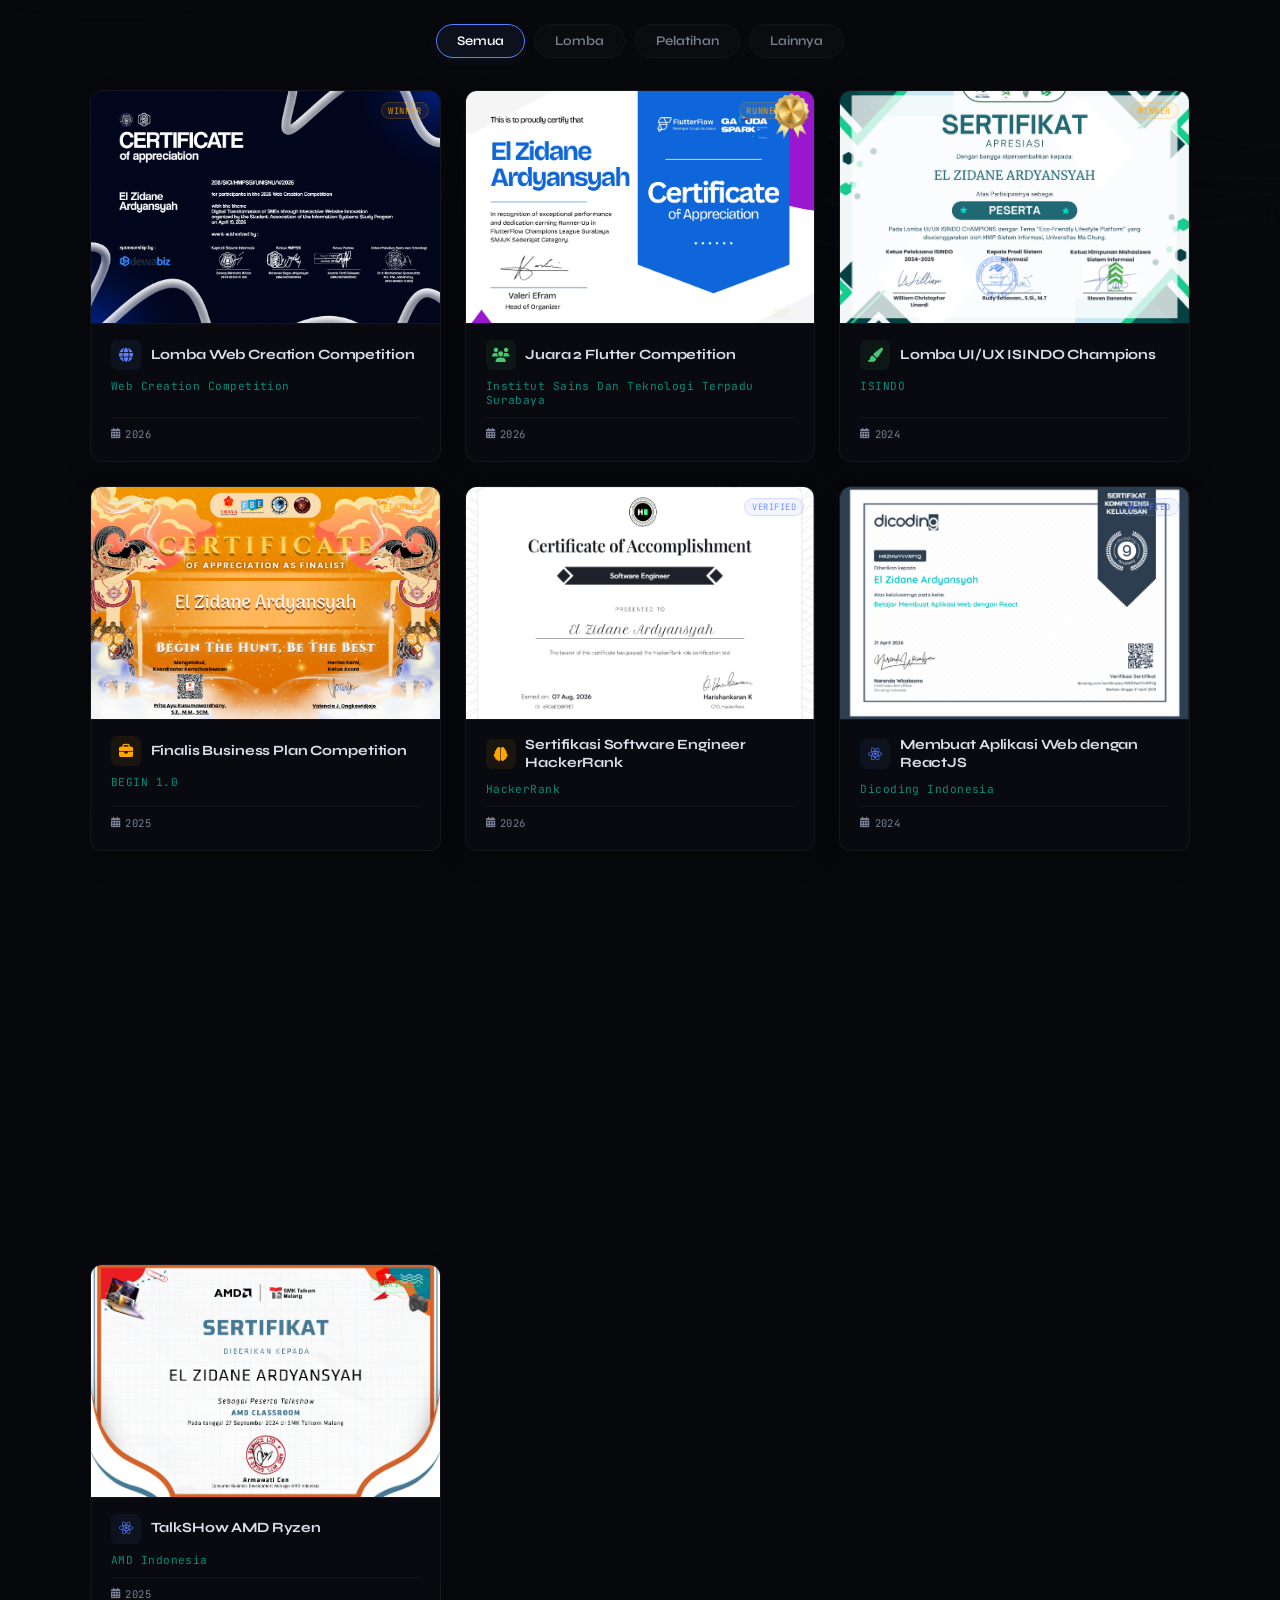
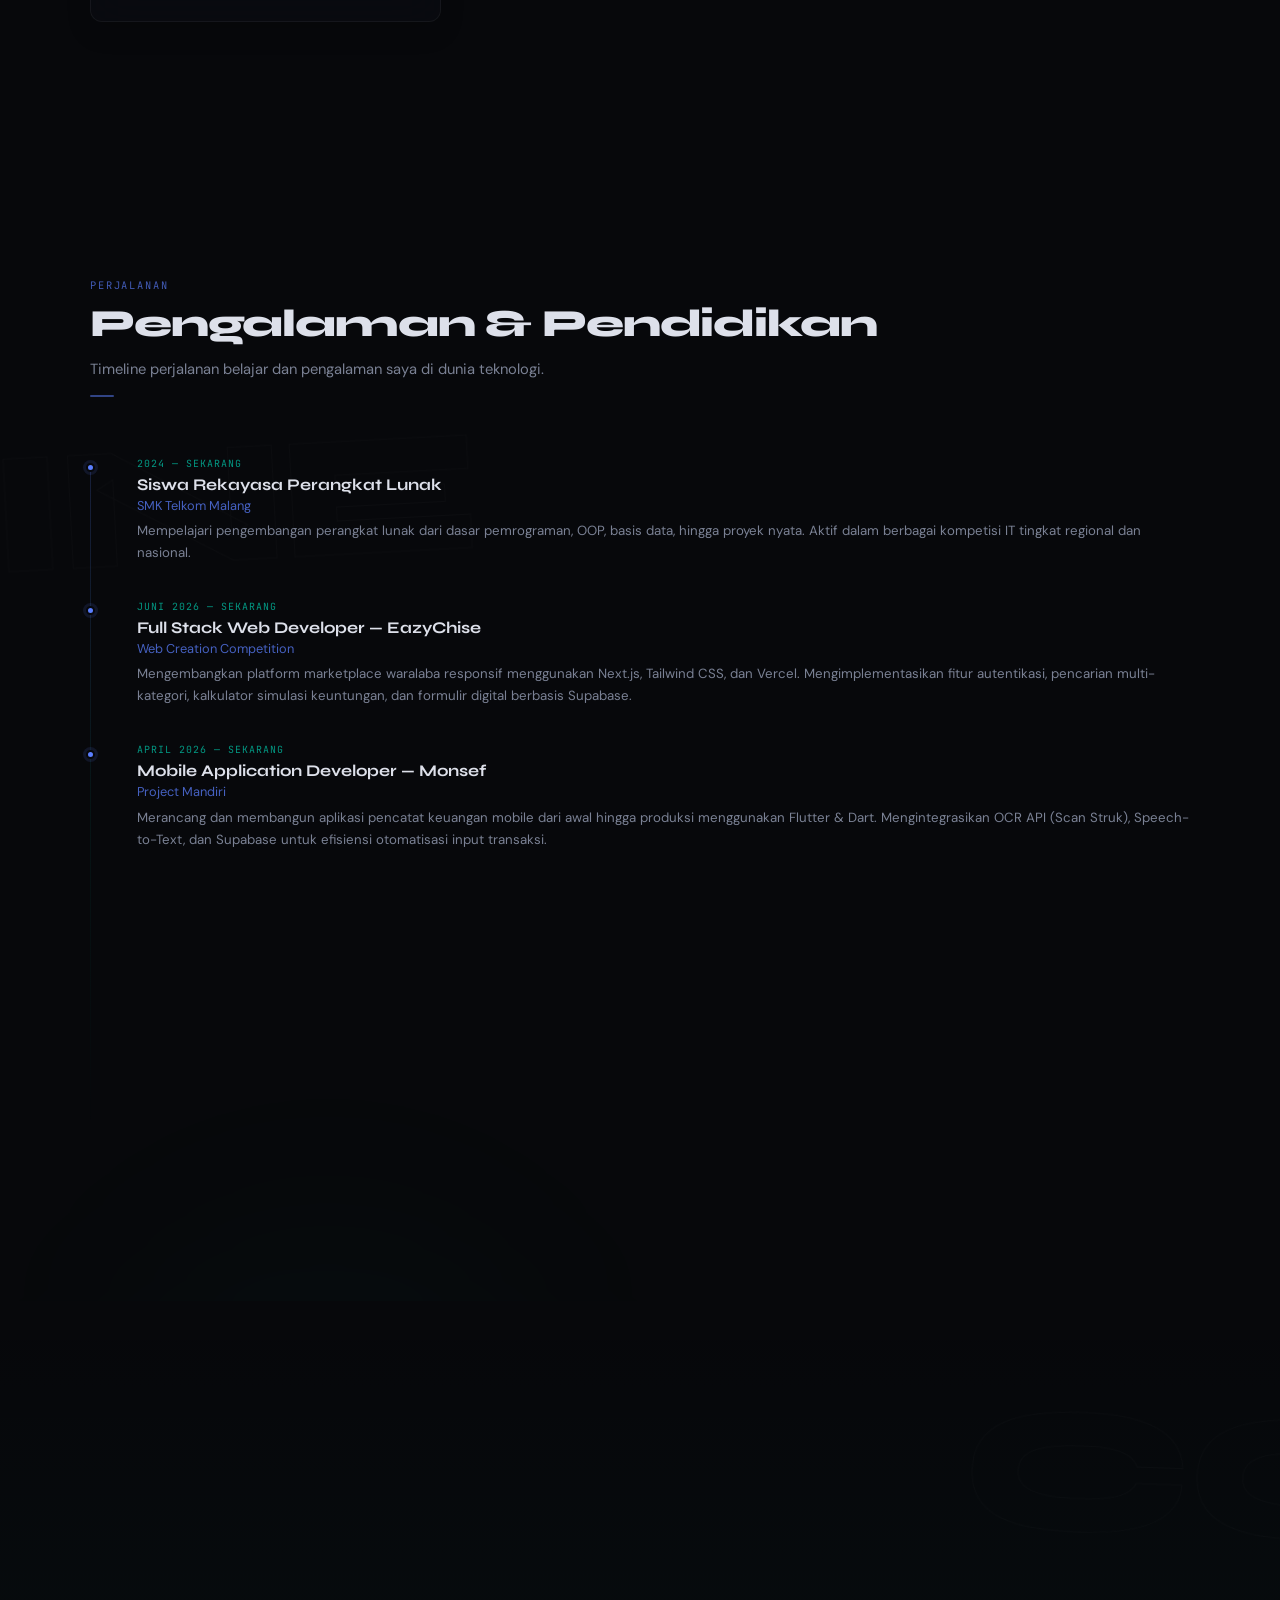
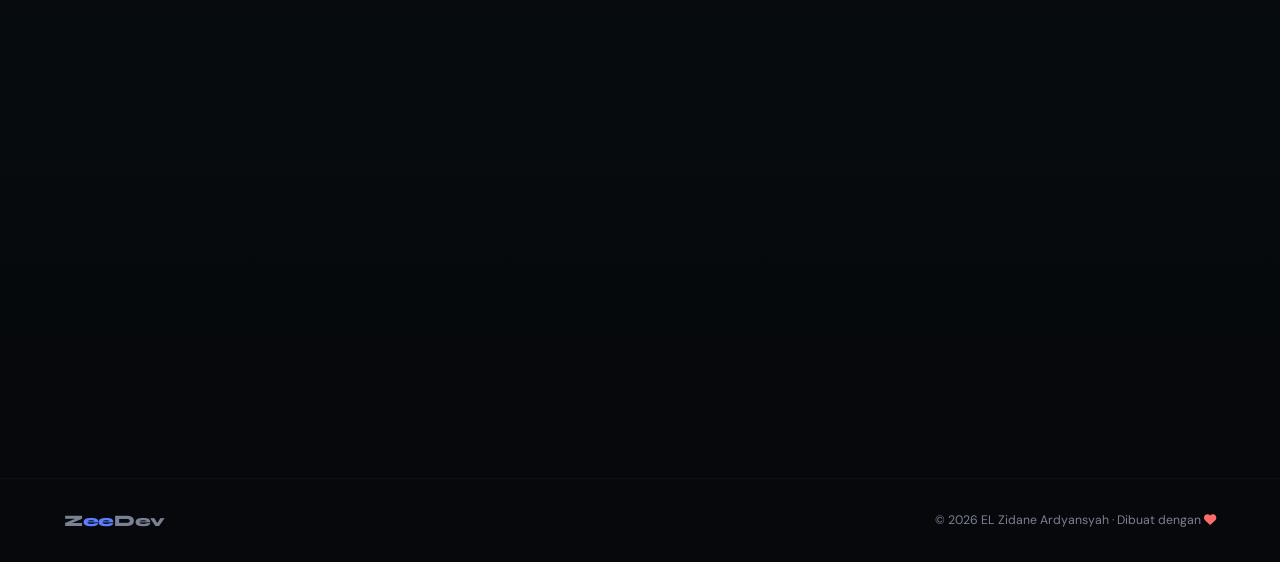
==== commit 4aa3cbfd: "mantap" ====
--- a/index.html
+++ b/index.html
@@ -261,7 +261,7 @@
                     <div class="project-img">
                         <img src="asset/eazychise.png" alt="EazyChise" class="parallax-img">
                         <div class="project-img-overlay">
-                            <a href="eazychise.vercel.app" target="_blank" class="project-link-btn"><i class="fas fa-external-link-alt"></i></a>
+                            <a href="https://eazychise.vercel.app" target="_blank" rel="noopener noreferrer" class="project-link-btn"><i class="fas fa-external-link-alt"></i></a>
                         </div>
                         <div class="project-tag">WEB</div>
                     </div>
@@ -343,7 +343,7 @@
                     <div class="project-img">
                         <img src="asset/webvisit.png" alt="Web Visit SMK Telkom Malang" class="parallax-img">
                         <div class="project-img-overlay">
-                            <a href="mokletvisit.vercel.app" target="_blank" class="project-link-btn"><i class="fas fa-external-link-alt"></i></a>
+                            <a href="https://mokletvisit.vercel.app" target="_blank" rel="noopener noreferrer" class="project-link-btn"><i class="fas fa-external-link-alt"></i></a>
                         </div>
                         <div class="project-tag">WEB</div>
                     </div>
@@ -379,7 +379,7 @@
                 <div class="project-card tilt-card fade-in" style="transition-delay:0.7s" data-modal-id="6">
                     <div class="card-glare"></div>
                     <div class="project-img">
-                        <img src="asset/port.png" alt="Aplikasi Toko Online" class="parallax-img">
+                        <img src="asset/foto123.png" alt="Aplikasi Toko Online" class="parallax-img">
                         <div class="project-img-overlay">
                             <a href="#" target="_blank" class="project-link-btn"><i class="fas fa-external-link-alt"></i></a>
                         </div>
@@ -397,7 +397,7 @@
                 <div class="project-card tilt-card fade-in" style="transition-delay:0.8s" data-modal-id="7">
                     <div class="card-glare"></div>
                     <div class="project-img">
-                        <img src="asset/port.png" alt="Aplikasi EcoGuard" class="parallax-img">
+                        <img src="asset/ecoguard.png" alt="Aplikasi EcoGuard" class="parallax-img">
                         <div class="project-img-overlay">
                             <a href="#" target="_blank" class="project-link-btn"><i class="fas fa-external-link-alt"></i></a>
                         </div>
@@ -415,7 +415,7 @@
                 <div class="project-card tilt-card fade-in" style="transition-delay:0.9s" data-modal-id="8">
                     <div class="card-glare"></div>
                     <div class="project-img">
-                        <img src="asset/port.png" alt="Website Mokleters" class="parallax-img">
+                        <img src="asset/mokleters.png" alt="Website Mokleters" class="parallax-img">
                         <div class="project-img-overlay">
                             <a href="#" target="_blank" class="project-link-btn"><i class="fas fa-external-link-alt"></i></a>
                         </div>
@@ -558,6 +558,26 @@
                     </div>
                 </div>
 
+                <div class="cert-card fade-in" data-category="lomba" style="transition-delay:0.4s">
+                    <div class="cert-badge">RUNNER UP</div>
+                    <div class="cert-img-wrap">
+                        <img src="asset/sertif/lomba4.jpg" alt="Peserta Seminar Artificial Intelligence" class="cert-img">
+                        <div class="cert-img-overlay">
+                            <span class="cert-view-btn"><i class="fas fa-search-plus"></i> LIHAT DETAIL</span>
+                        </div>
+                    </div>
+                    <div class="cert-body">
+                        <div class="cert-header">
+                            <div class="cert-icon green"><i class="fas fa-users"></i></div>
+                            <h3 class="cert-name">Juara 2 Flutter Competition</h3>
+                        </div>
+                        <div class="cert-issuer">Institut Sains Dan Teknologi Terpadu Surabaya</div>
+                        <div class="cert-footer">
+                            <span class="cert-date"><i class="fas fa-calendar-alt"></i> 2026</span>
+                        </div>
+                    </div>
+                </div>
+
                 <!-- Lomba 2 — UI/UX ISINDO -->
                 <div class="cert-card fade-in" data-category="lomba" style="transition-delay:0.1s">
                     <div class="cert-badge">WINNER</div>
@@ -601,6 +621,26 @@
                 </div>
 
                 <!-- Pelatihan 1 — React Dicoding -->
+                <div class="cert-card fade-in" data-category="pelatihan" style="transition-delay:0.35s">
+                    <div class="cert-badge">VERIFIED</div>
+                    <div class="cert-img-wrap">
+                        <img src="asset/sertif/image.png" alt="AI Engineer & Intermediate Web Developer - Digital Talent Scholarship" class="cert-img">
+                        <div class="cert-img-overlay">
+                            <span class="cert-view-btn"><i class="fas fa-search-plus"></i> LIHAT DETAIL</span>
+                        </div>
+                    </div>
+                    <div class="cert-body">
+                        <div class="cert-header">
+                            <div class="cert-icon orange"><i class="fas fa-brain"></i></div>
+                            <h3 class="cert-name">Sertifikasi Software Engineer HackerRank</h3>
+                        </div>
+                        <div class="cert-issuer">HackerRank</div>
+                        <div class="cert-footer">
+                            <span class="cert-date"><i class="fas fa-calendar-alt"></i> 2026</span>
+                        </div>
+                    </div>
+                </div>
+
                 <div class="cert-card fade-in" data-category="pelatihan" style="transition-delay:0.2s">
                     <div class="cert-badge">VERIFIED</div>
                     <div class="cert-img-wrap">
@@ -646,7 +686,7 @@
                 <div class="cert-card fade-in" data-category="pelatihan" style="transition-delay:0.3s">
                     <div class="cert-badge">VERIFIED</div>
                     <div class="cert-img-wrap">
-                        <img src="asset/cert_pelatihan.png" alt="Belajar Membuat Aplikasi Flutter untuk Pemula" class="cert-img">
+                        <img src="asset/sertif/sertif4.jpg" alt="Belajar Membuat Aplikasi Flutter untuk Pemula" class="cert-img">
                         <div class="cert-img-overlay">
                             <span class="cert-view-btn"><i class="fas fa-search-plus"></i> LIHAT DETAIL</span>
                         </div>
@@ -685,22 +725,22 @@
                 </div>
 
                 <!-- Lainnya — Seminar AI -->
-                <div class="cert-card fade-in" data-category="lainnya" style="transition-delay:0.4s">
-                    <div class="cert-badge">PARTICIPANT</div>
+                <div class="cert-card fade-in" data-category="lainnya" style="transition-delay:0.2s">
+                    <div class="cert-badge">VERIFIED</div>
                     <div class="cert-img-wrap">
-                        <img src="asset/cert_lainnya.png" alt="Peserta Seminar Artificial Intelligence" class="cert-img">
+                        <img src="asset/sertif/sertif5.png" alt="Membuat Aplikasi Web dengan ReactJS" class="cert-img">
                         <div class="cert-img-overlay">
                             <span class="cert-view-btn"><i class="fas fa-search-plus"></i> LIHAT DETAIL</span>
                         </div>
                     </div>
                     <div class="cert-body">
                         <div class="cert-header">
-                            <div class="cert-icon green"><i class="fas fa-users"></i></div>
-                            <h3 class="cert-name">Seminar Artificial Intelligence</h3>
-                        </div>
-                        <div class="cert-issuer">Telkom University &amp; Industry Seminar</div>
+                            <div class="cert-icon blue"><i class="fab fa-react"></i></div>
+                            <h3 class="cert-name">TalkSHow AMD Ryzen</h3>
+                        </div>
+                        <div class="cert-issuer">AMD Indonesia</div>
                         <div class="cert-footer">
-                            <span class="cert-date"><i class="fas fa-calendar-alt"></i> 2024</span>
+                            <span class="cert-date"><i class="fas fa-calendar-alt"></i> 2025</span>
                         </div>
                     </div>
                 </div>
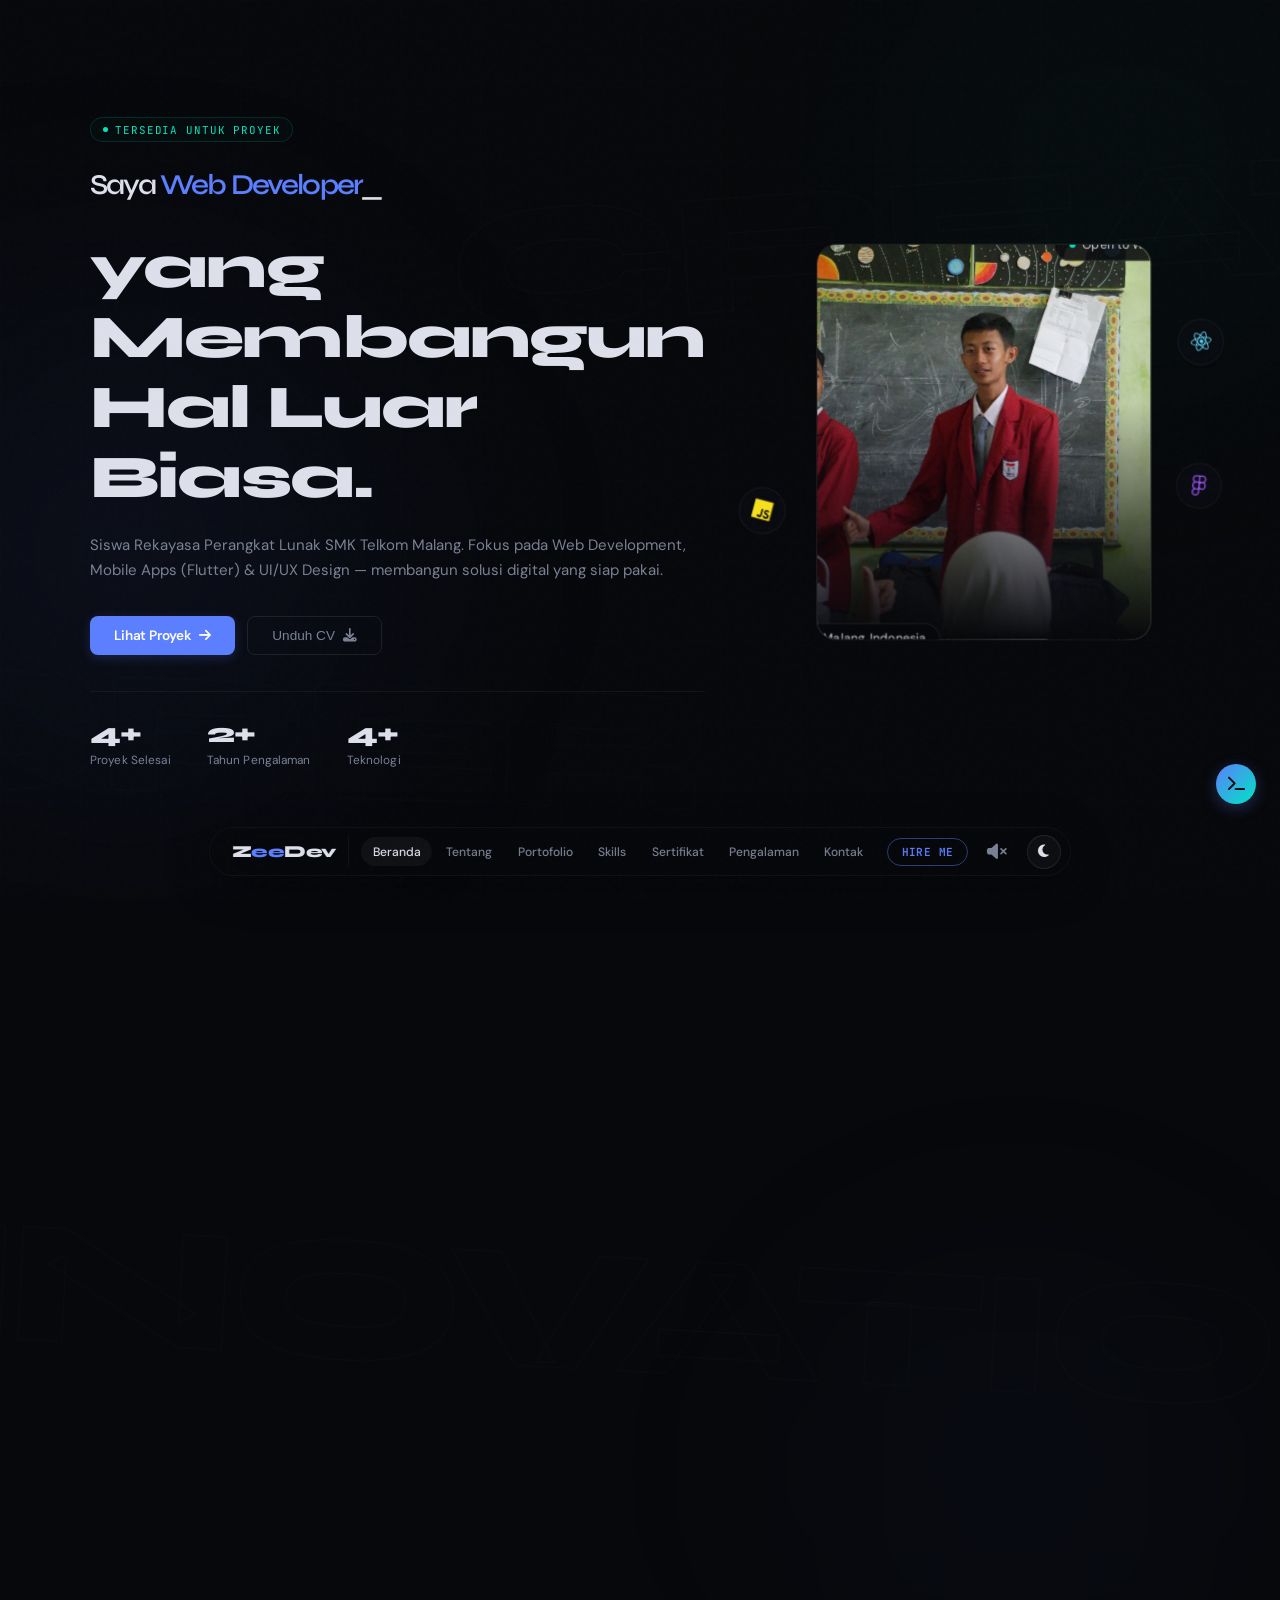
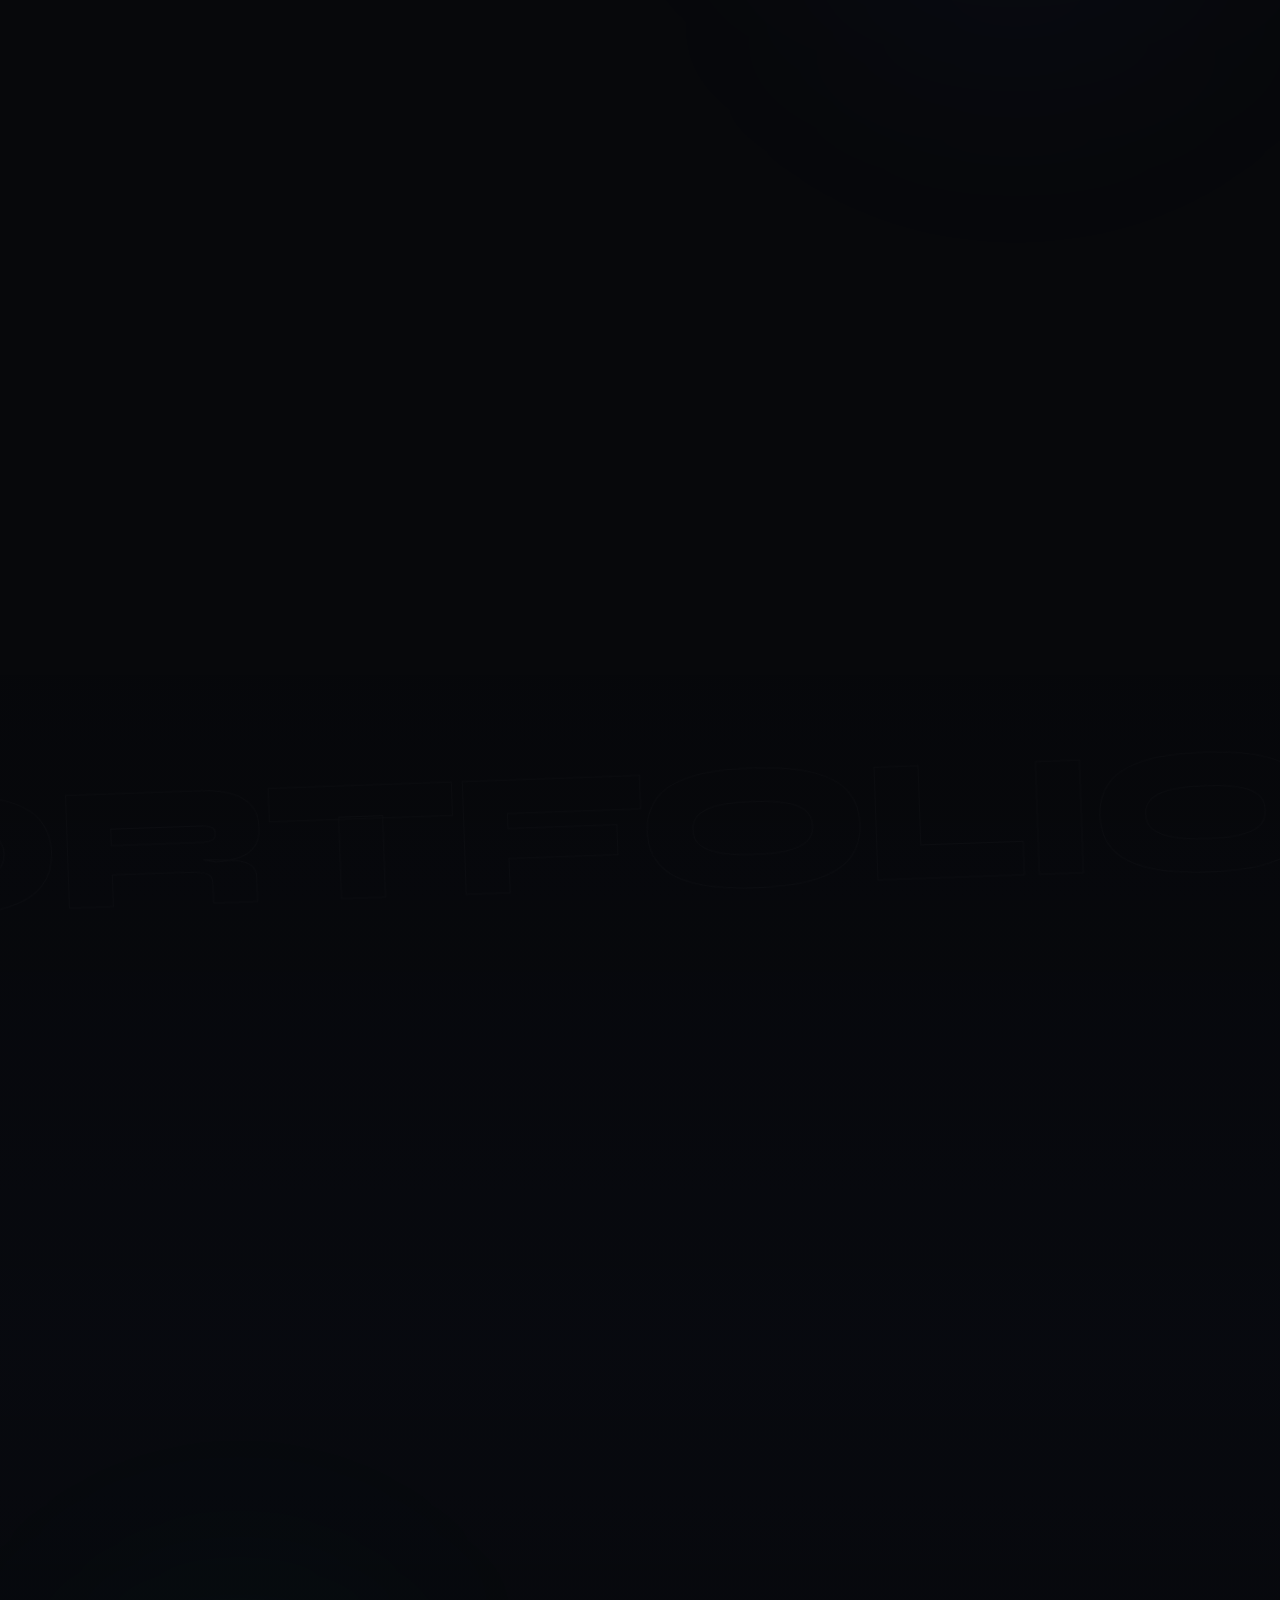
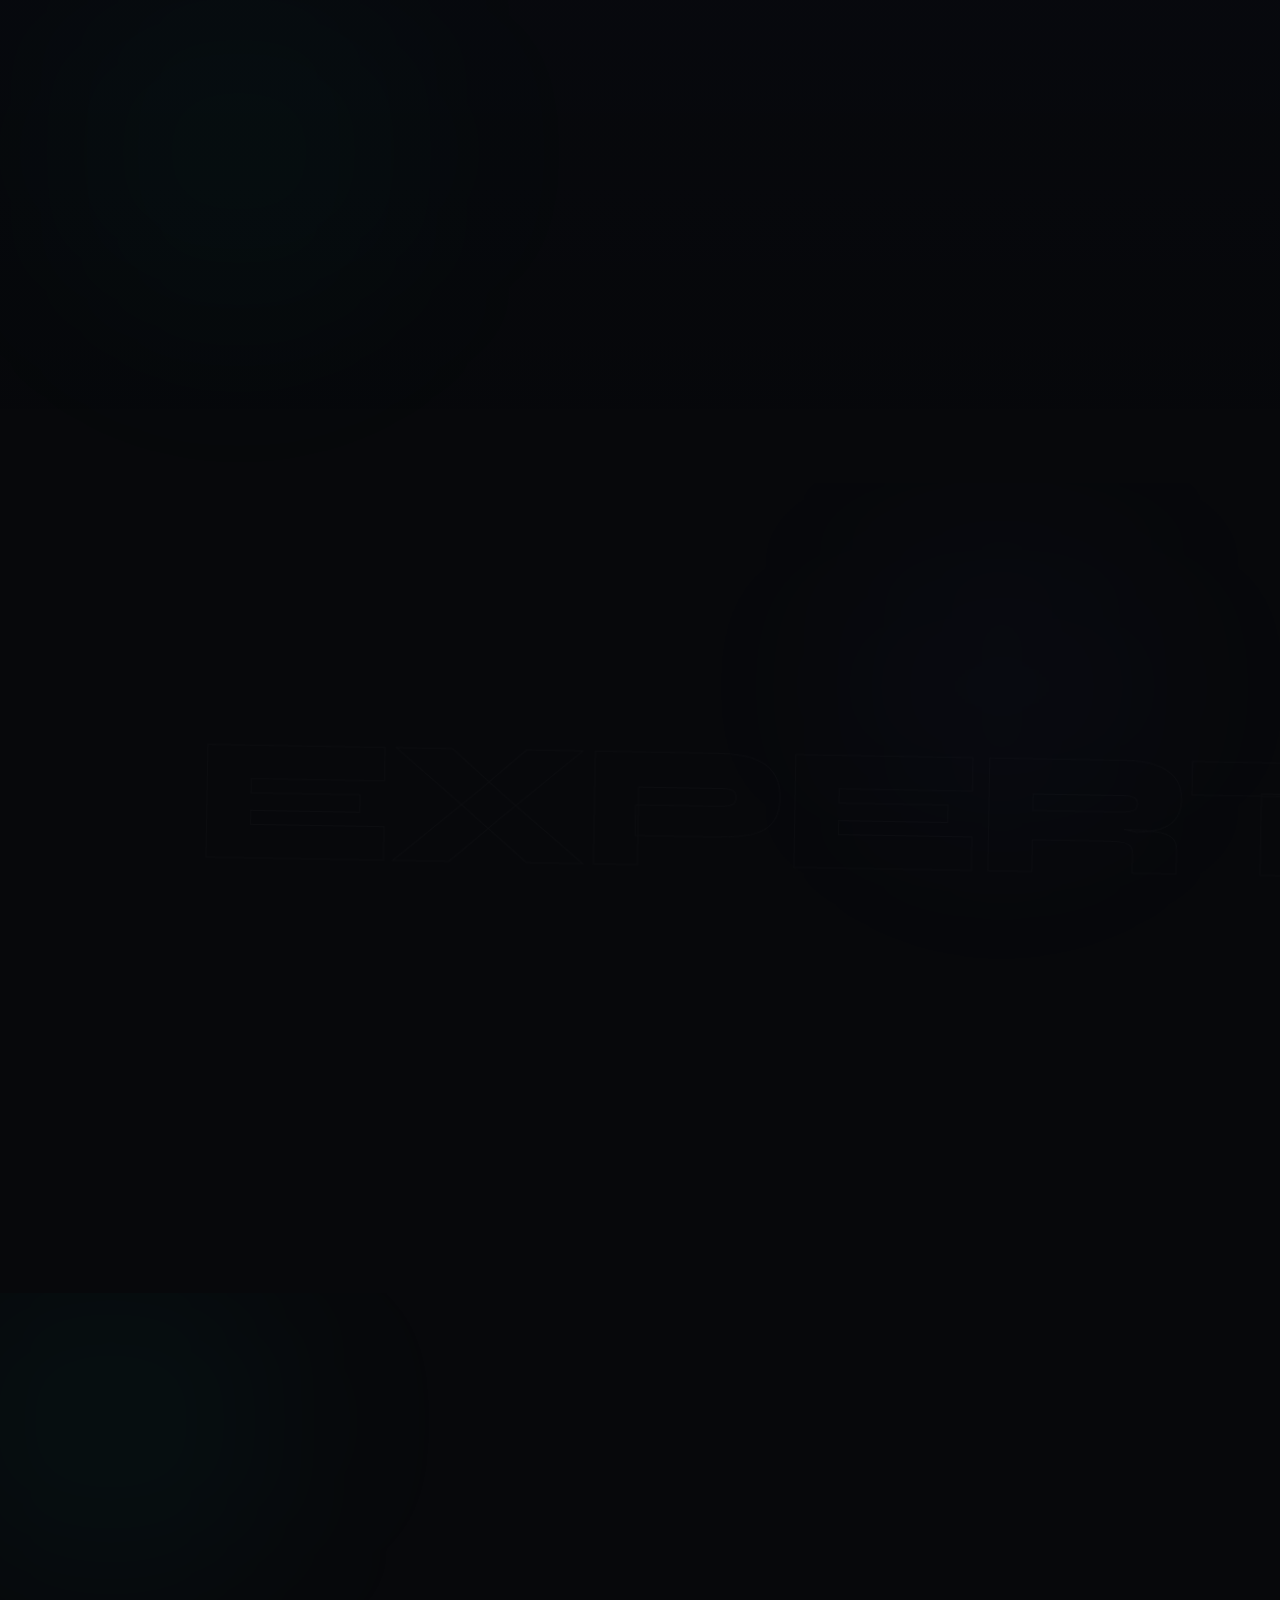
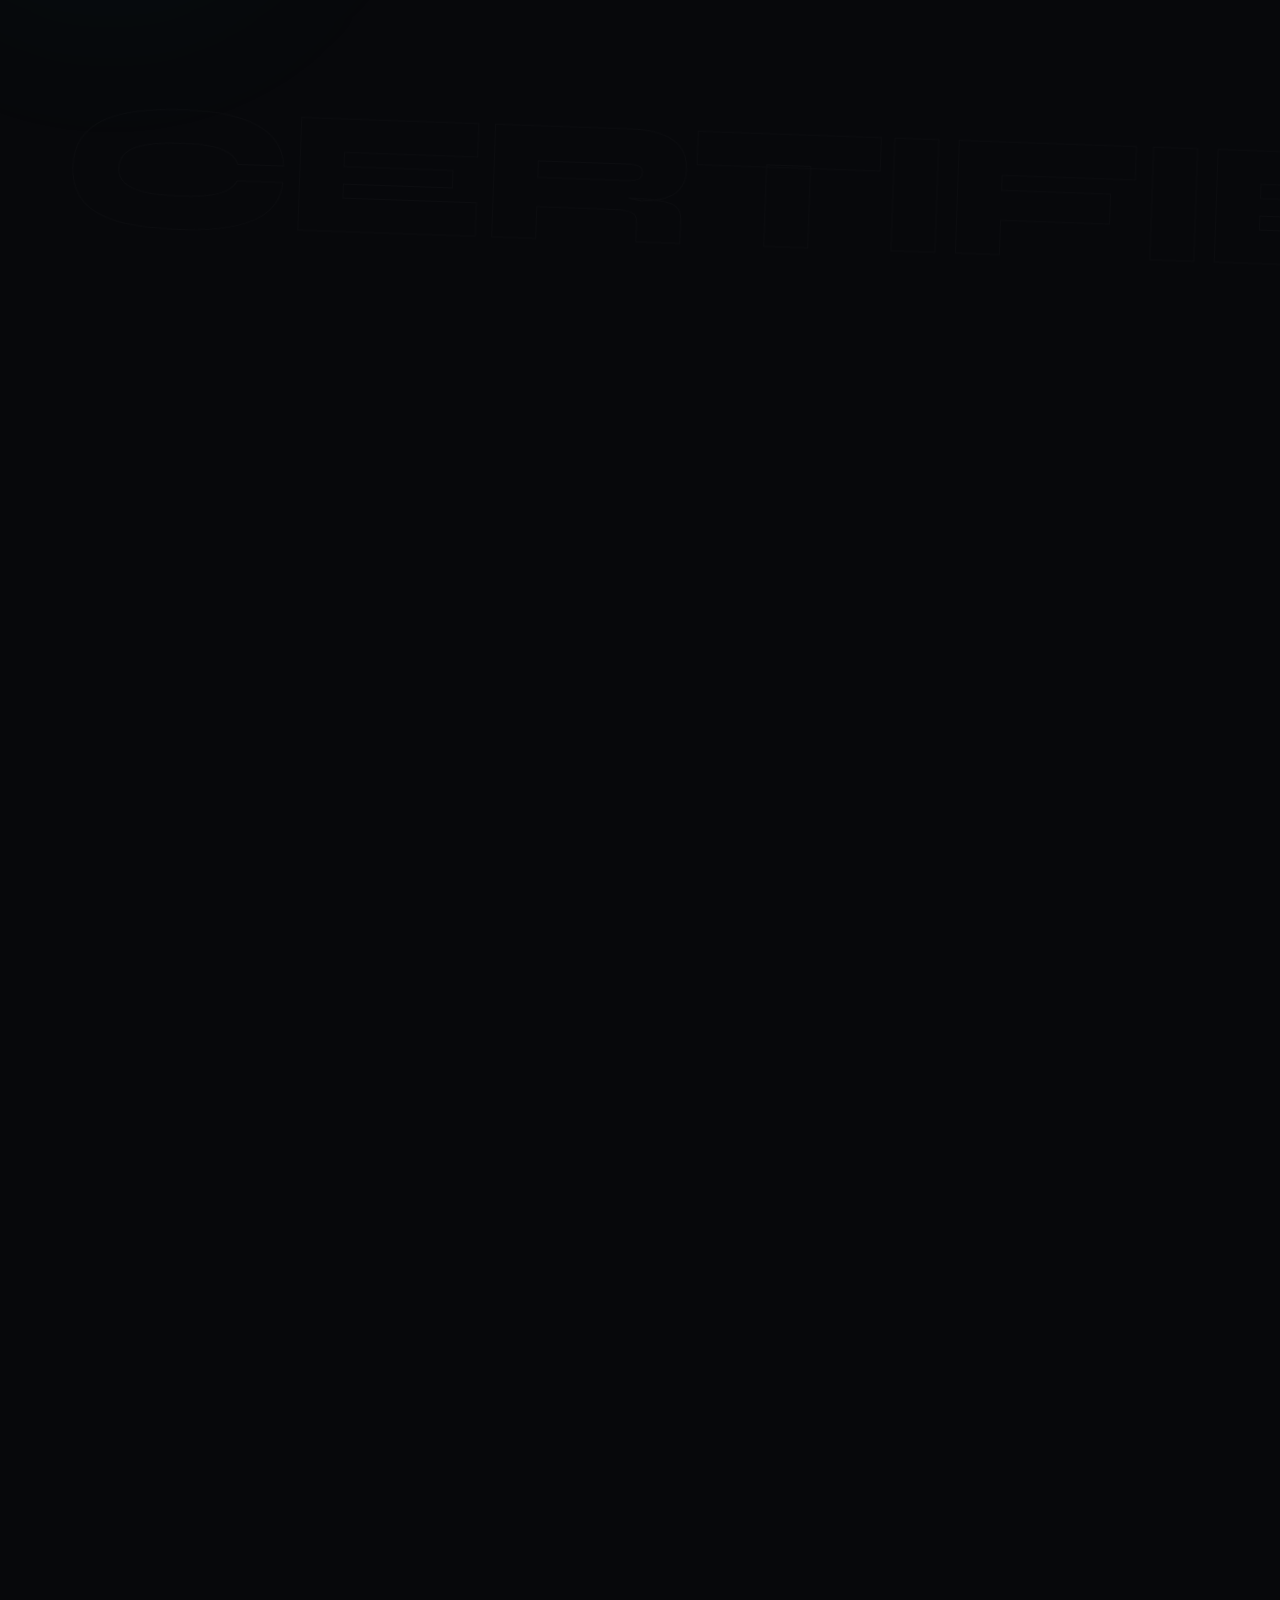
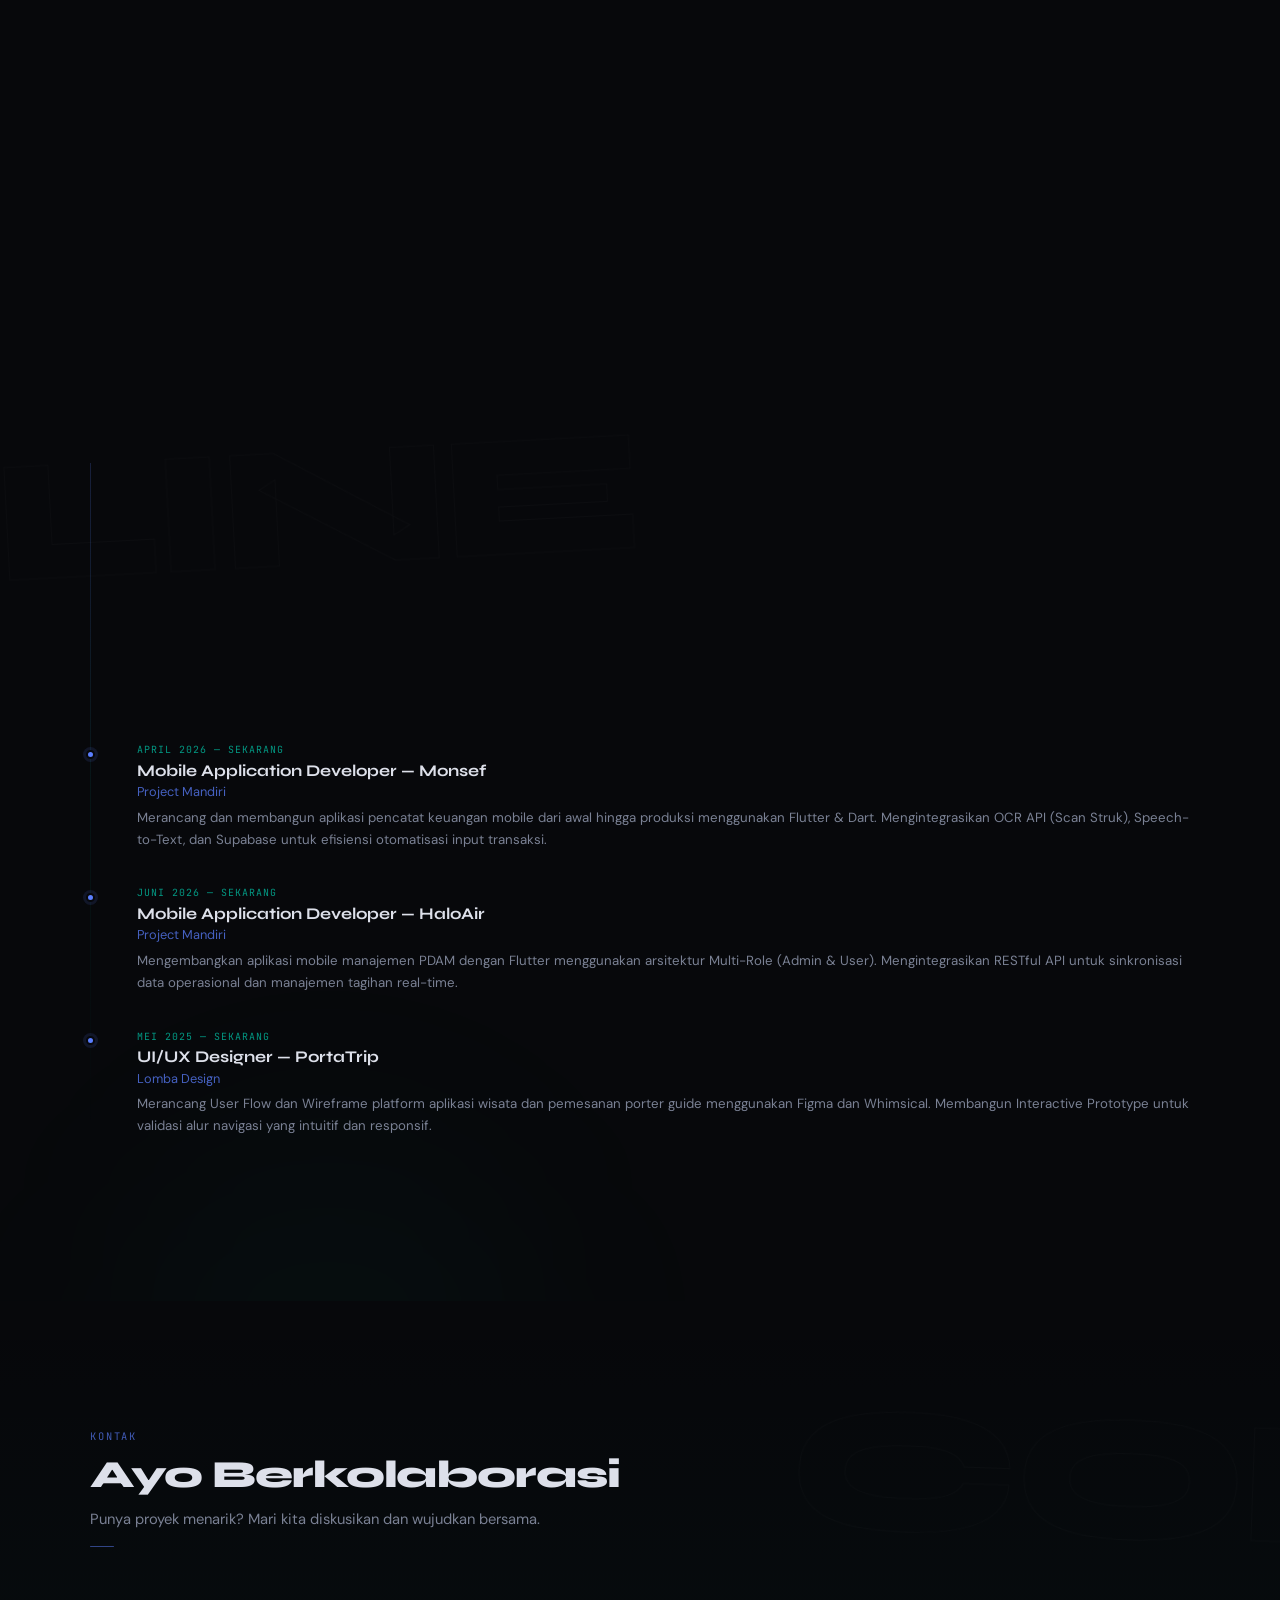
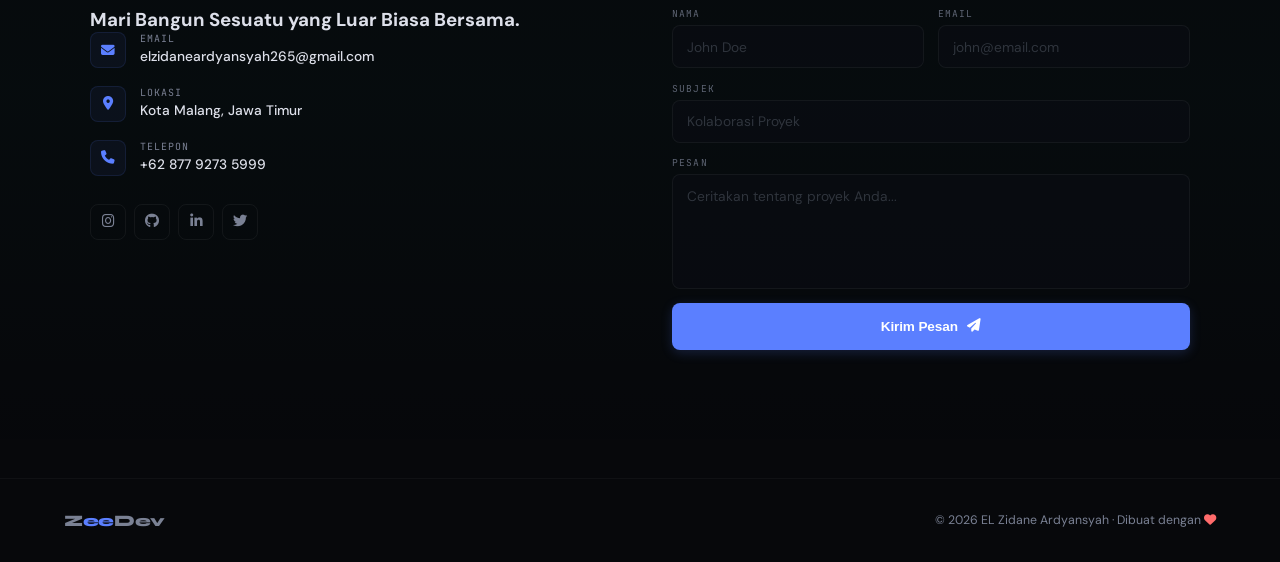
==== commit 17835a02: "update link project portfolio" ====
--- a/index.html
+++ b/index.html
@@ -282,7 +282,7 @@
                     <div class="project-img">
                         <img src="asset/monsef.png" alt="Monsef" class="parallax-img">
                         <div class="project-img-overlay">
-                            <a href="#" target="_blank" class="project-link-btn"><i class="fas fa-external-link-alt"></i></a>
+                            <a href="https://monsef.vercel.app" target="_blank" class="project-link-btn"><i class="fas fa-external-link-alt"></i></a>
                         </div>
                         <div class="project-tag">MOBILE</div>
                     </div>
@@ -362,7 +362,7 @@
                     <div class="project-img">
                         <img src="asset/monsef.png" alt="Aplikasi Mobile Eazychise" class="parallax-img">
                         <div class="project-img-overlay">
-                            <a href="#" target="_blank" class="project-link-btn"><i class="fas fa-external-link-alt"></i></a>
+                            <a href="" target="_blank" class="project-link-btn"><i class="fas fa-external-link-alt"></i></a>
                         </div>
                         <div class="project-tag">MOBILE</div>
                     </div>
@@ -417,7 +417,7 @@
                     <div class="project-img">
                         <img src="asset/mokleters.png" alt="Website Mokleters" class="parallax-img">
                         <div class="project-img-overlay">
-                            <a href="#" target="_blank" class="project-link-btn"><i class="fas fa-external-link-alt"></i></a>
+                            <a href="https://mokleters.com" target="_blank" class="project-link-btn"><i class="fas fa-external-link-alt"></i></a>
                         </div>
                         <div class="project-tag">WEB</div>
                     </div>
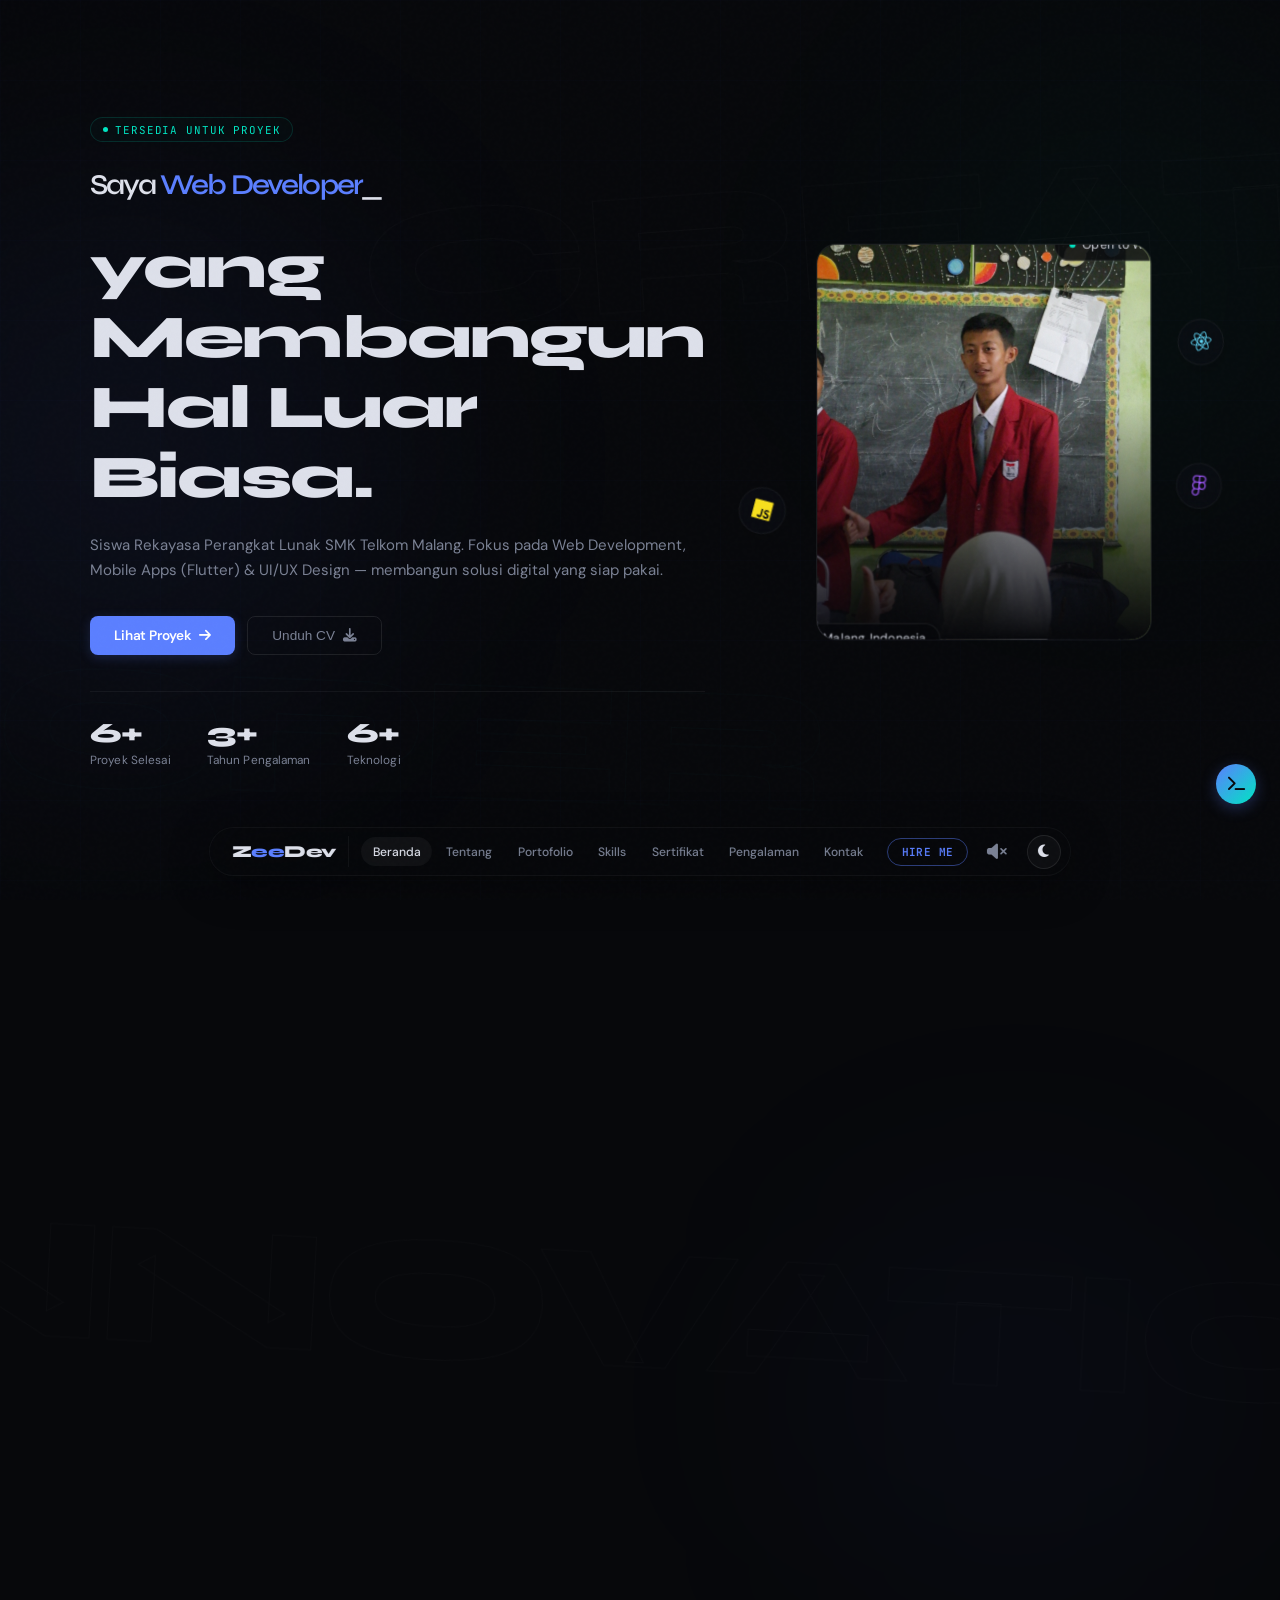
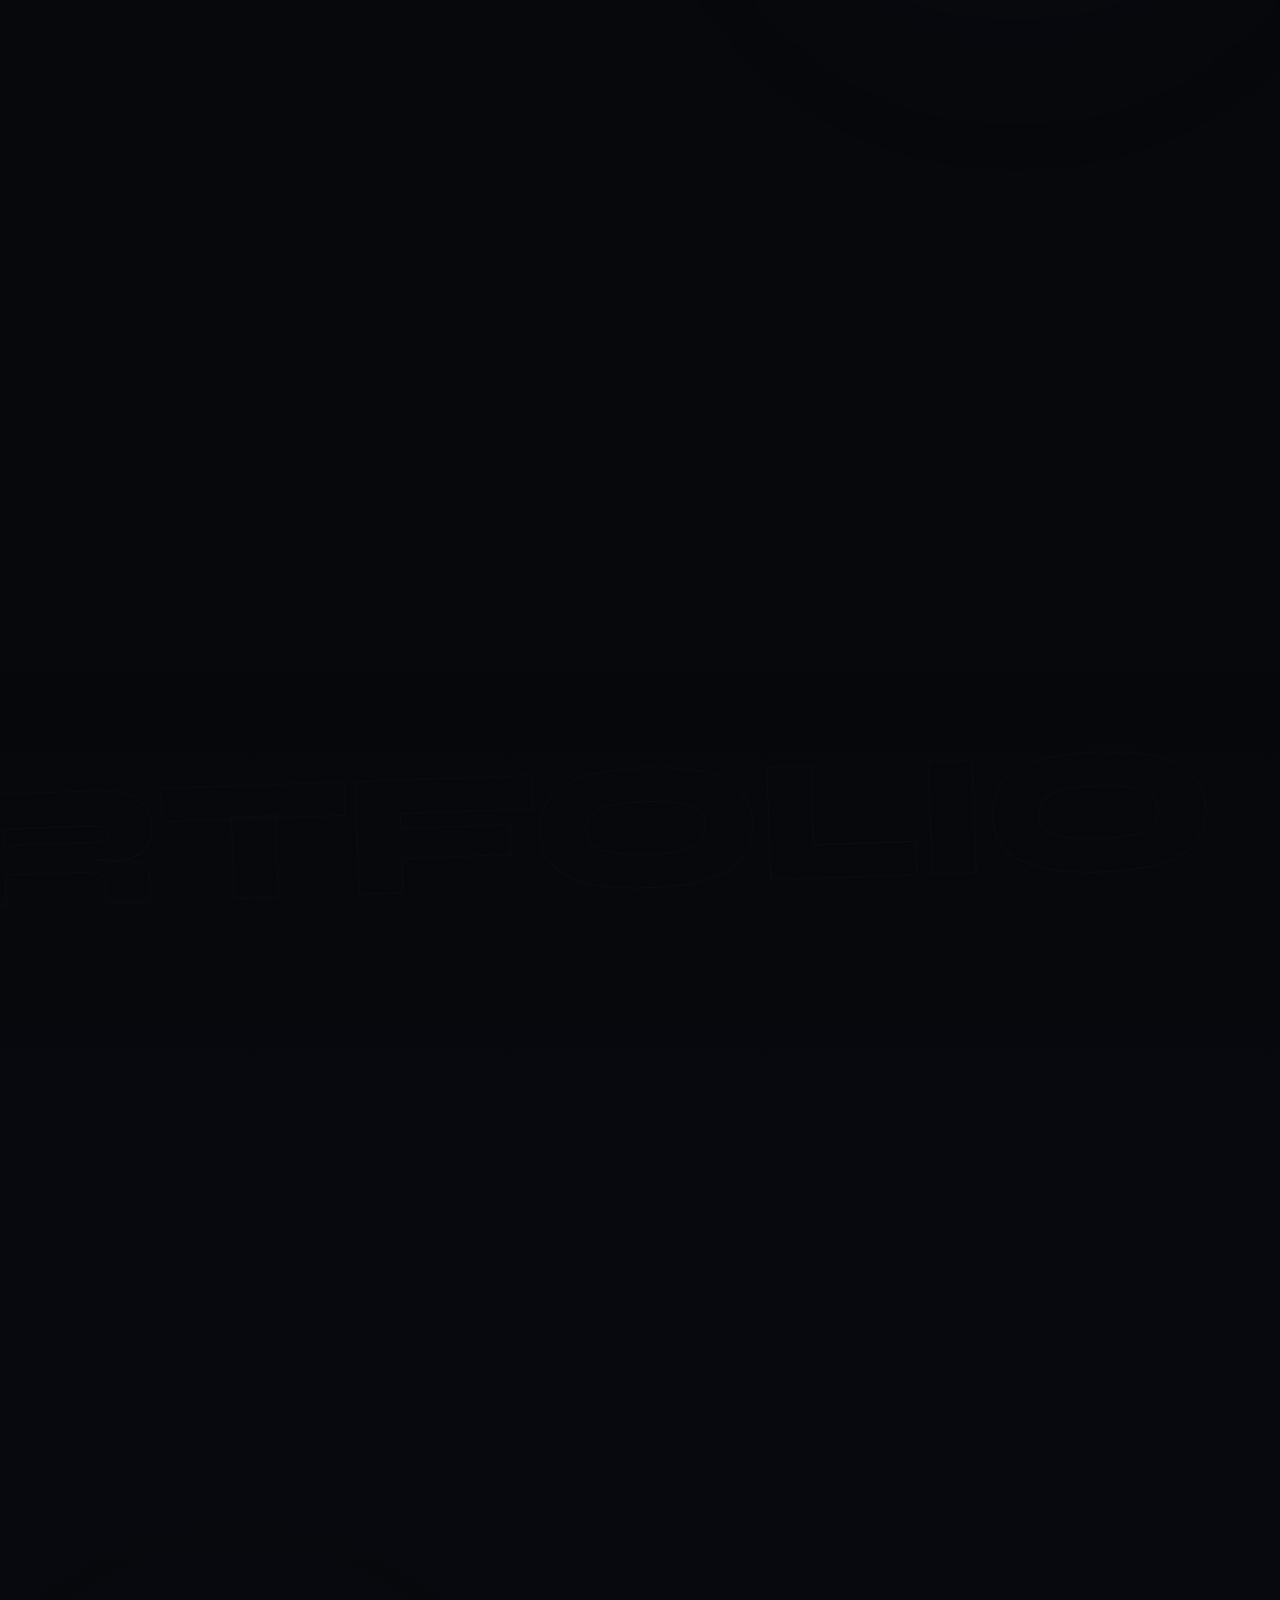
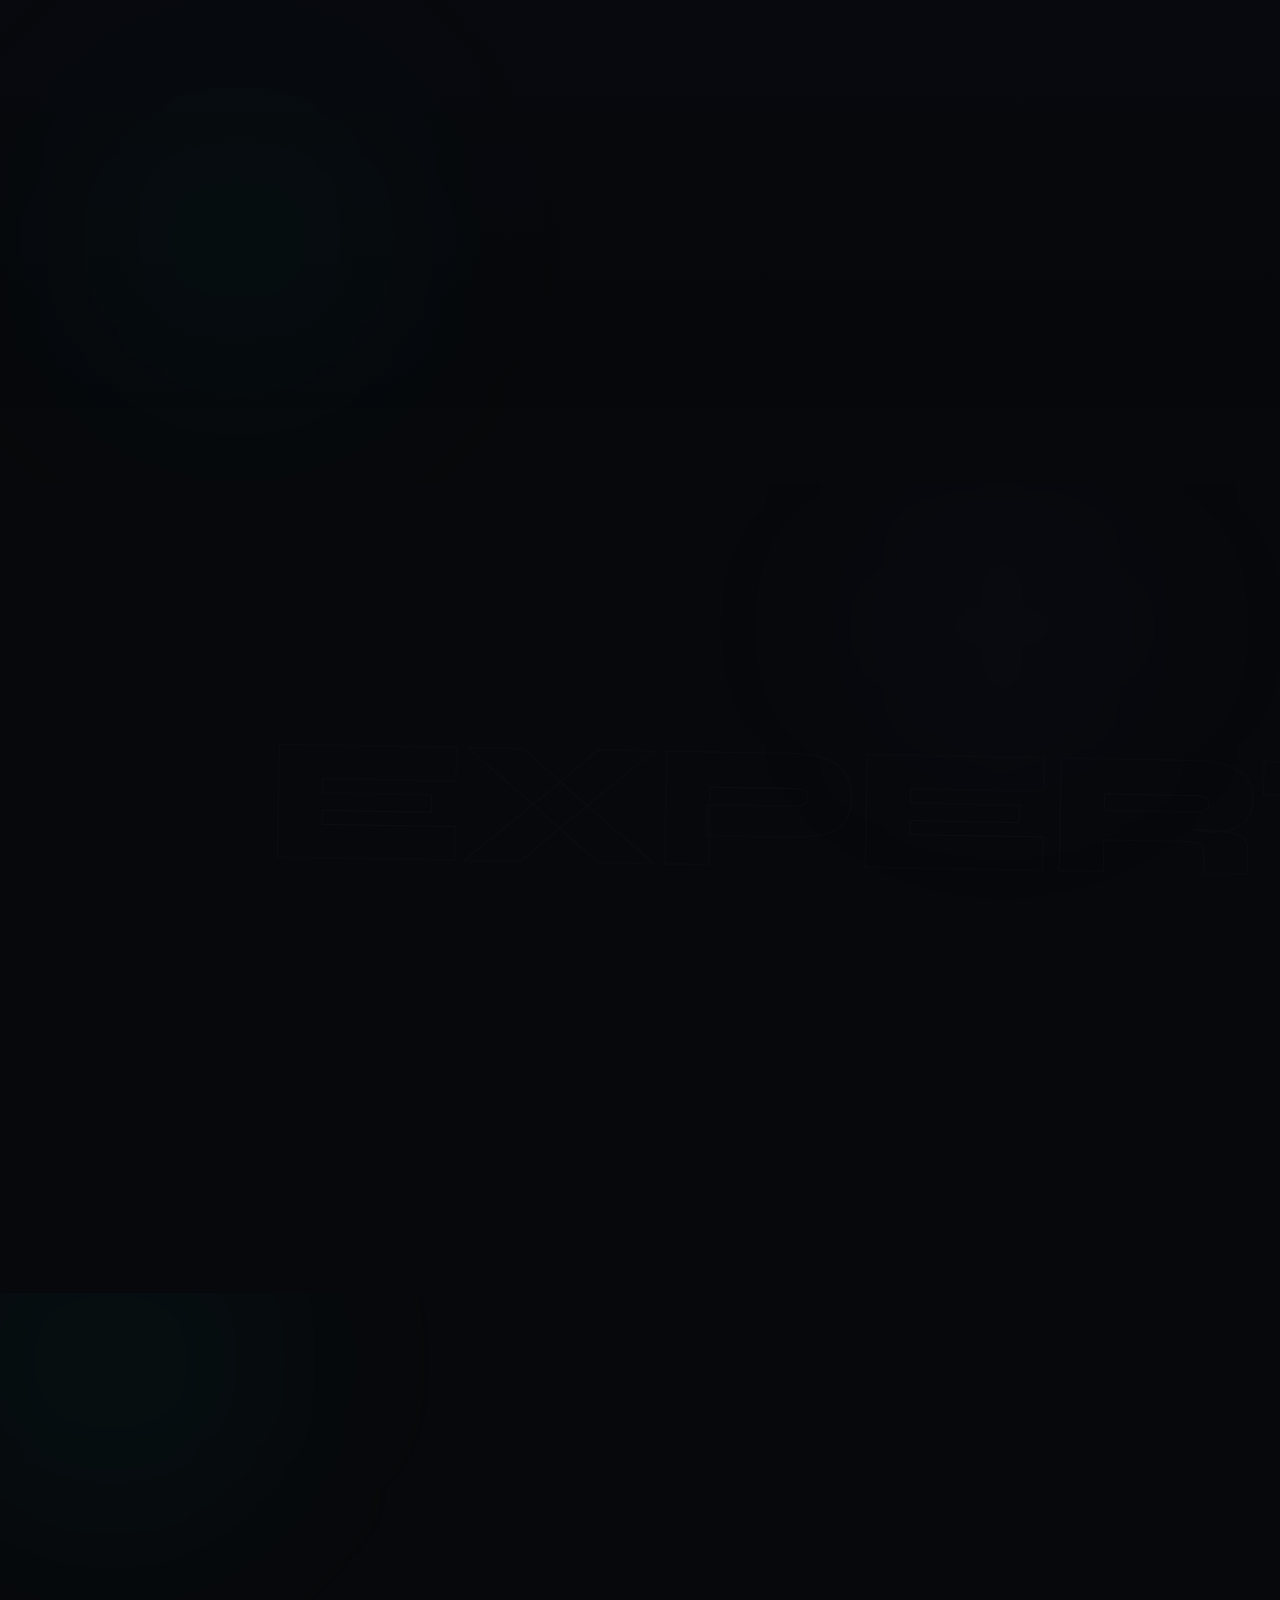
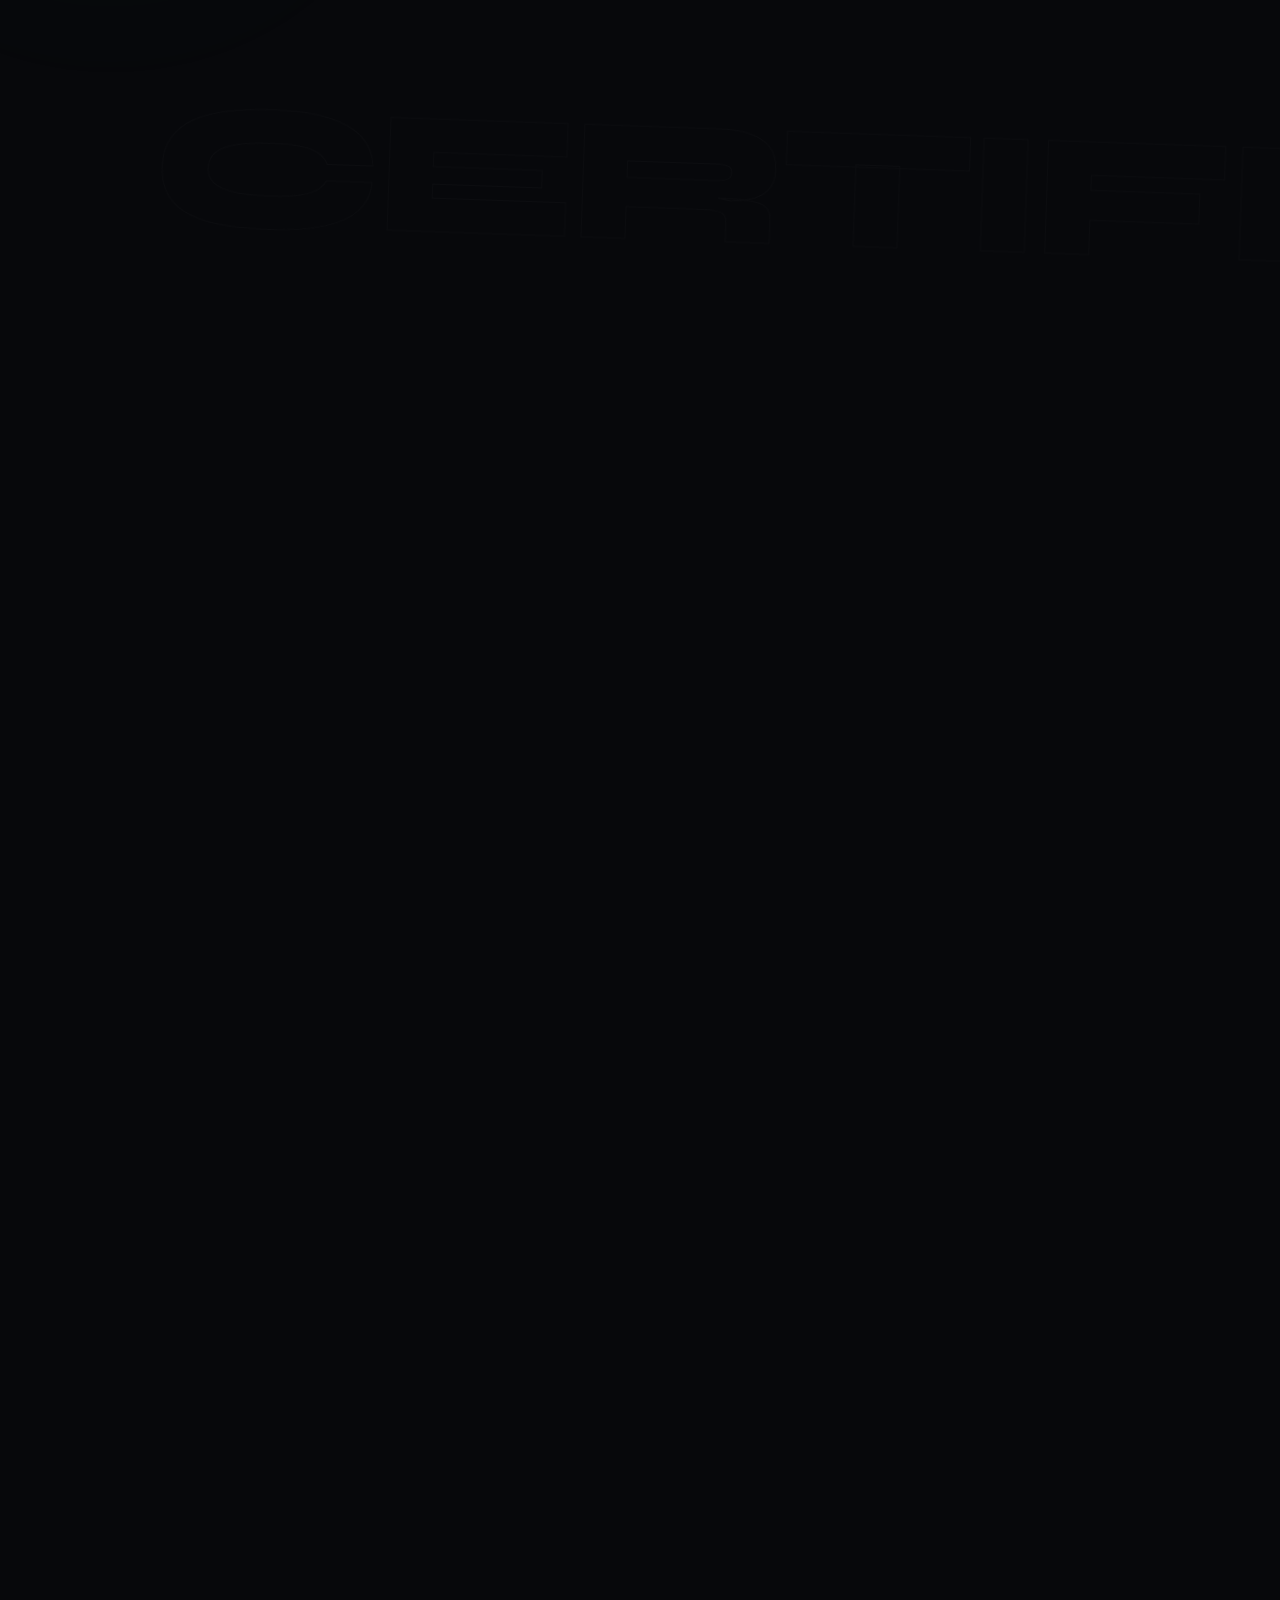
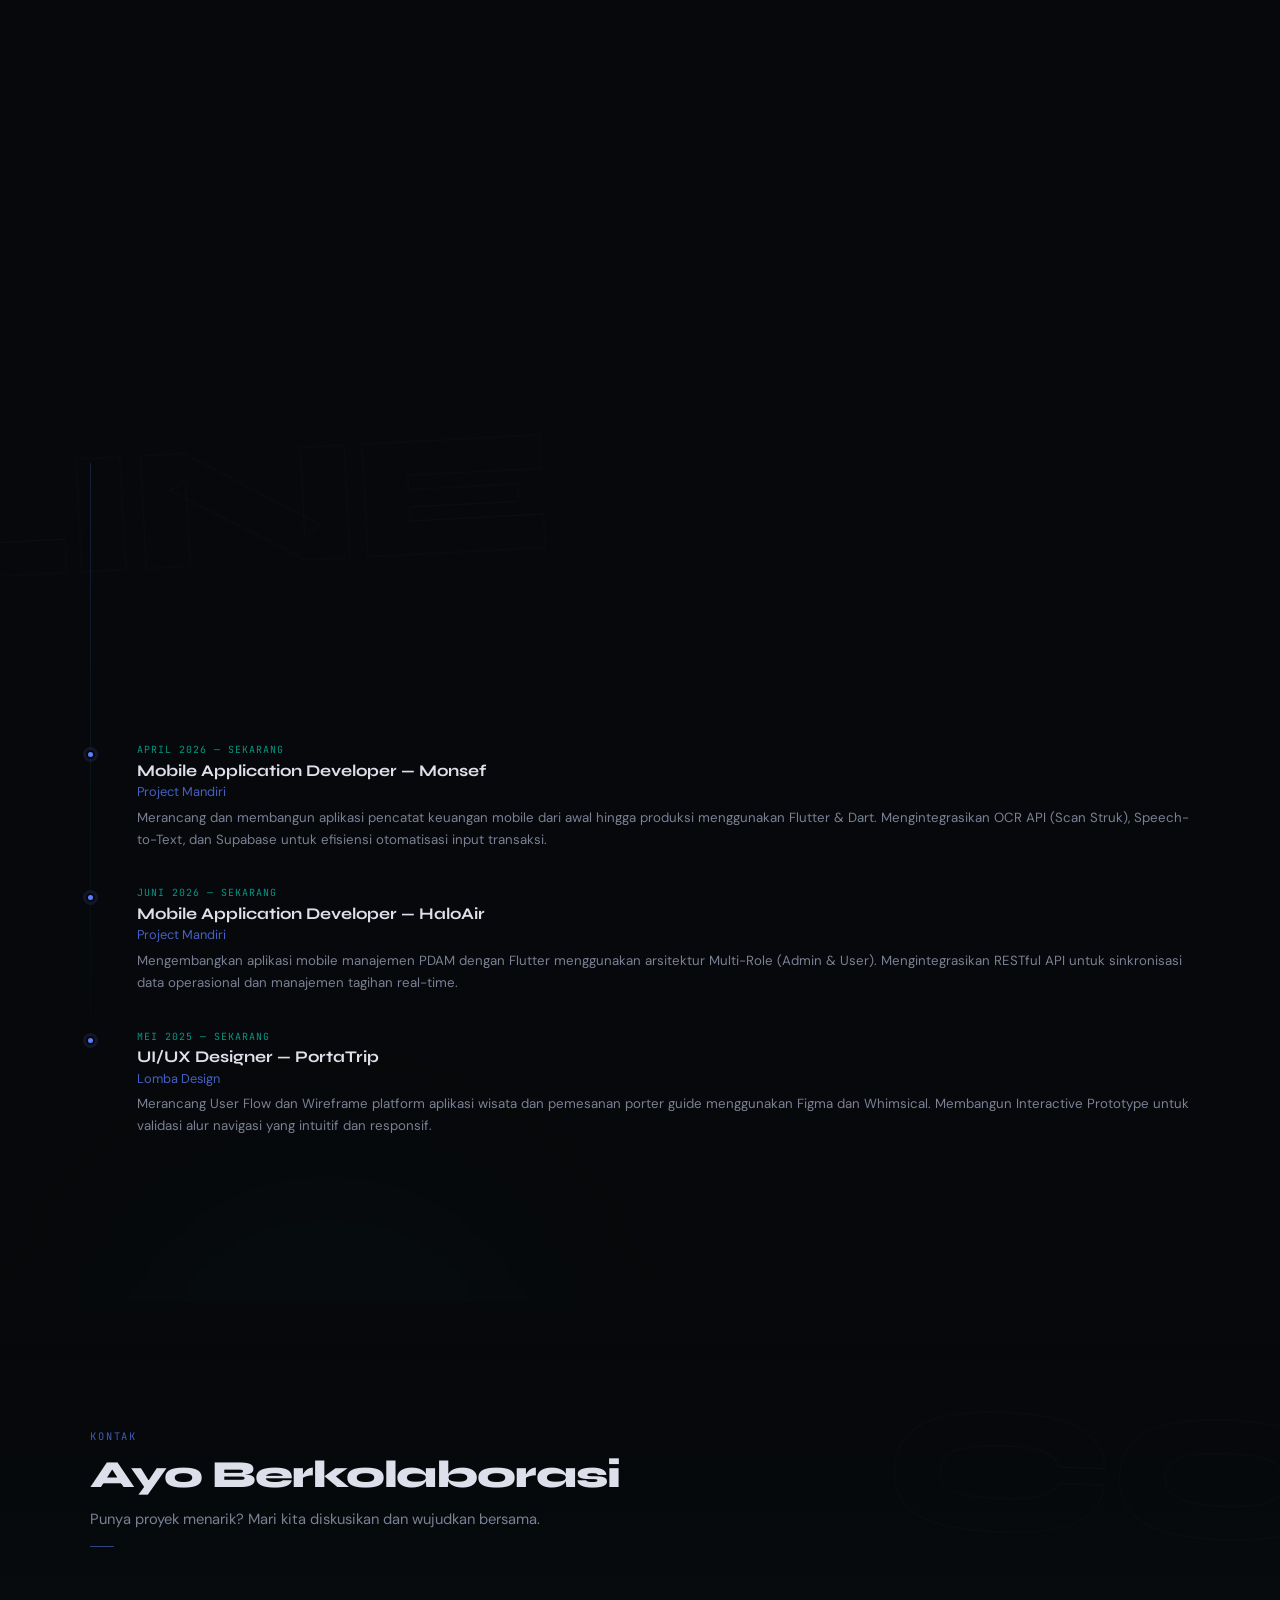
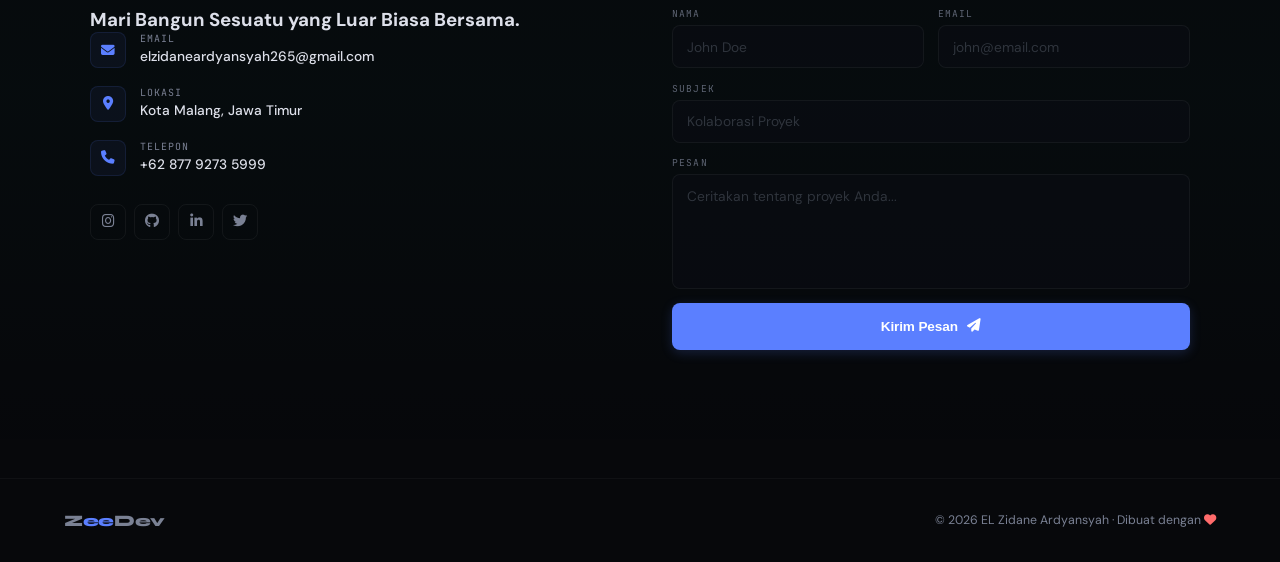
==== commit 6319bb87: "oke" ====
--- a/index.html
+++ b/index.html
@@ -89,15 +89,15 @@
                 </div>
                 <div class="hero-stats fade-in" style="transition-delay:0.4s">
                     <div>
-                        <div class="stat-num countup" data-target="4">0</div>
+                        <div class="stat-num countup" data-target="9">0</div>
                         <div class="stat-label">Proyek Selesai</div>
                     </div>
                     <div>
-                        <div class="stat-num countup" data-target="2">0</div>
+                        <div class="stat-num countup" data-target="3">0</div>
                         <div class="stat-label">Tahun Pengalaman</div>
                     </div>
                     <div>
-                        <div class="stat-num countup" data-target="10">0</div>
+                        <div class="stat-num countup" data-target="15">0</div>
                         <div class="stat-label">Teknologi</div>
                     </div>
                 </div>
